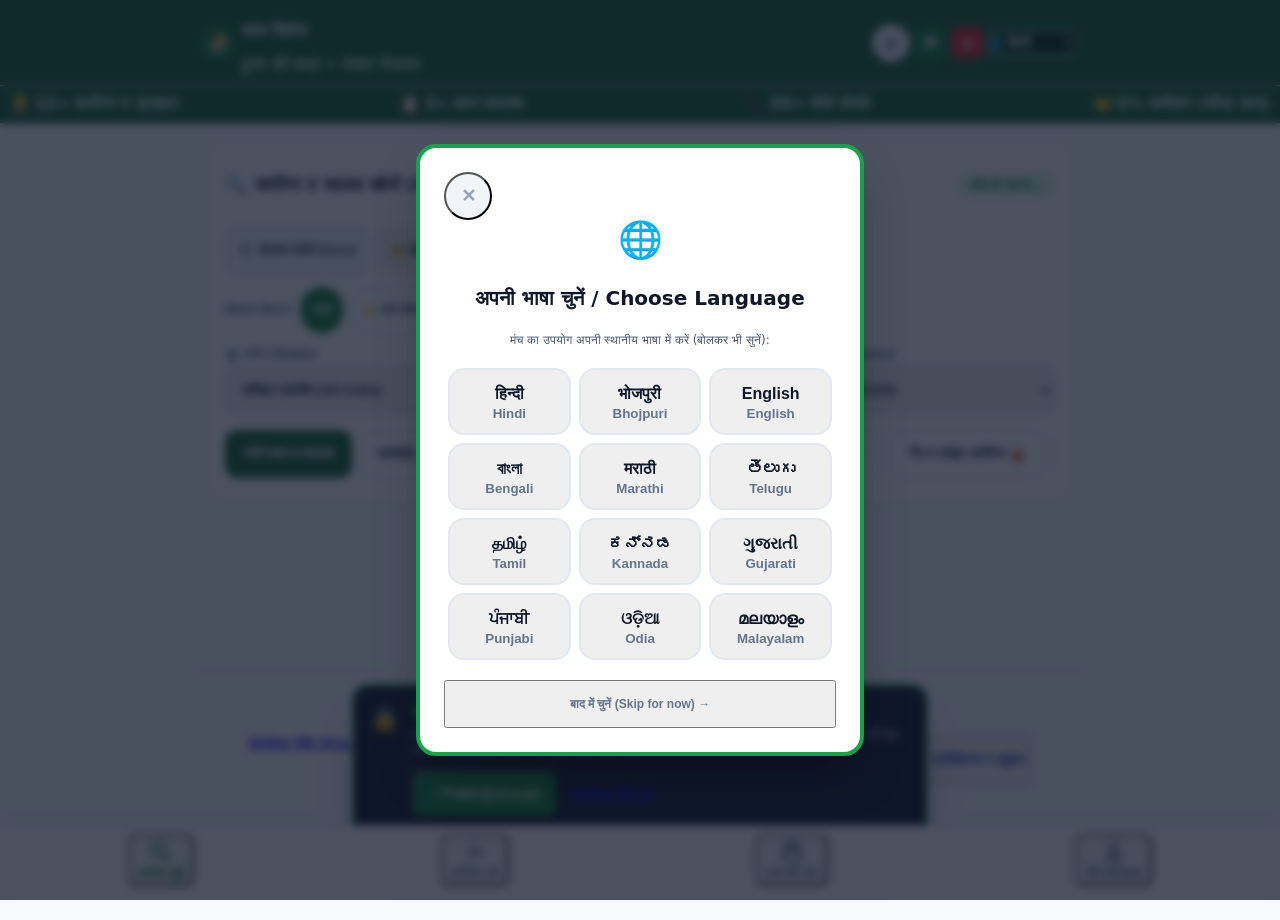
==== templates/index.html @ 16430993 "feat: initial commit of Kaam Milega — Bharat Blue-Collar LinkedIn platform" ====
<!DOCTYPE html><html lang="hi"><head><meta charset="UTF-8"><meta name="viewport" content="width=device-width, initial-scale=1.0"><title>काम मिलेगा — ग्रामीण कुशल कारीगर व मजदूर मंच</title><meta name="description" content="काम मिलेगा — ग्रामीण भारत के कुशल कारीगरों, मिस्त्री व ड्राइवरों के लिए 0% कमीशन सीधा रोजगार मंच।"><meta name="robots" content="noindex, nofollow, noarchive, nosnippet"><meta name="googlebot" content="noindex, nofollow, noarchive, nosnippet"><meta name="theme-color" content="#15803d"><link rel="manifest" href="/static/manifest.json"><link rel="icon" type="image/svg+xml" href="/static/images/icons/logo.svg"><script src="https://cdn.tailwindcss.com"></script><link rel="stylesheet" href="/static/css/app.css?v=8"></head><body class="bg-slate-50 text-slate-900 pb-24"><header class="sticky top-0 bg-green-800 text-white shadow-md z-50 border-b border-green-900"><div class="max-w-4xl mx-auto px-2.5 py-2 sm:px-4 sm:py-3 flex items-center justify-between gap-1.5 sm:gap-3"><div class="flex items-center gap-2 sm:gap-3 min-w-0"><img src="/static/images/icons/logo.svg" alt="काम मिलेगा" class="w-8 h-8 sm:w-10 sm:h-10 rounded-xl shadow shrink-0"><div class="min-w-0"><h1 id="app-title" class="text-base sm:text-xl font-black tracking-tight leading-none whitespace-nowrap">काम मिलेगा</h1><span id="app-tagline" class="text-[10px] sm:text-xs text-green-200 font-semibold block leading-tight truncate max-w-[105px] xs:max-w-[150px] sm:max-w-none mt-0.5">हुनर की कद्र • पक्का रोजगार</span></div></div><div class="flex items-center gap-1 sm:gap-2 shrink-0"><button id="main-speak-btn" type="button" aria-label="मंच के बारे में सुनें" class="speak-btn !w-8 !h-8 sm:!w-9 sm:!h-9 !bg-green-700 !border-green-600 text-white text-xs sm:text-sm shrink-0" onclick="speakPrompt('काम मिलेगा मंच में आपका स्वागत है। यहां आप कुशल कारीगर ढूंढ सकते हैं या अपनी कारीगर प्रोफाइल बनाकर काम पा सकते हैं।', this)" title="मंच के बारे में सुनें">🔊</button><button type="button" onclick="openFeedbackModal()" class="h-8 sm:h-9 px-2 sm:px-2.5 bg-green-700 hover:bg-green-600 text-white text-xs font-bold rounded-lg sm:rounded-xl flex items-center gap-1 shadow-sm shrink-0 border border-green-600" title="सुझाव" aria-label="सुझाव">💬 <span id="btn-header-feedback" class="hidden sm:inline">सुझाव</span></button><button id="btn-emergency-header" type="button" onclick="toggleEmergencyDrawer()" class="h-8 sm:h-9 px-2 sm:px-3 bg-red-600 hover:bg-red-700 text-white text-xs font-black rounded-lg sm:rounded-xl flex items-center gap-1 shadow-sm shrink-0 border border-red-500" title="हेल्पलाइन" aria-label="हेल्पलाइन">🚨 <span id="btn-emergency-text" class="hidden sm:inline">हेल्पलाइन</span></button><div class="flex items-center bg-green-950 rounded-lg sm:rounded-xl px-1.5 py-1 sm:px-2.5 sm:py-1 border border-green-400 shadow-sm shrink-0" title="भाषा चुनें"><span onclick="showStartupModal(true)" class="text-xs sm:text-sm mr-1 cursor-pointer hover:scale-110 select-none leading-none inline-flex items-center" title="सभी भाषाएं">🌐</span><select id="lang-select" aria-label="भाषा चुनें" onchange="switchLanguage(this.value)" class="bg-green-950 text-white text-[11px] sm:text-xs font-black focus:outline-none cursor-pointer max-w-[58px] sm:max-w-none"><option value="hi" selected>हिन्दी</option><option value="bho">भोजपुरी</option><option value="en">English</option><option value="bn">বাংলা</option><option value="mr">मराठी</option><option value="te">తెలుగు</option><option value="ta">தமிழ்</option><option value="kn">ಕನ್ನಡ</option><option value="gu">ગુજરાતી</option><option value="pa">ਪੰਜਾਬੀ</option><option value="or">ଓଡ଼ିଆ</option><option value="ml">മലയാളം</option></select></div></div></div><div class="bg-green-900/90 px-2.5 sm:px-4 py-1.5 text-[11px] sm:text-xs text-green-100 border-t border-green-700/50 font-bold overflow-x-auto no-scrollbar flex items-center justify-between sm:justify-around gap-2 sm:gap-4 whitespace-nowrap"><span class="shrink-0 flex items-center gap-1">👷 <strong id="stat-workers" class="text-white">12+</strong> <span id="stat-lbl-workers">कारीगर</span></span><span class="text-green-700/80 hidden xs:inline select-none">•</span><span class="shrink-0 flex items-center gap-1">📋 <strong id="stat-jobs" class="text-white">3+</strong> <span id="stat-lbl-jobs">काम उपलब्ध</span></span><span class="text-green-700/80 hidden xs:inline select-none">•</span><span class="shrink-0 flex items-center gap-1">📞 <strong id="stat-contacts" class="text-white">50+</strong> <span id="stat-lbl-contacts">संपर्क</span></span><span class="text-green-700/80 hidden xs:inline select-none">•</span><span class="shrink-0 flex items-center gap-1">🤝 <span id="stat-lbl-legal">0% कमीशन (सीधा काम)</span></span></div></header><main class="max-w-4xl mx-auto px-4 py-4"><section id="tab-search" class="app-tab-panel"><div class="bg-white p-4 rounded-2xl shadow-sm border border-slate-200 mb-4"><div class="flex items-center justify-between mb-3"><h2 id="heading-find-workers" class="text-lg font-black text-slate-900 flex items-center gap-2"><span>🔍</span> कारीगर खोजें (Find Workers)
</h2><span id="worker-count-badge" class="text-xs bg-green-100 text-green-800 font-extrabold px-3 py-1 rounded-full">
लोड हो रहा है...
</span></div><div class="flex flex-wrap items-center gap-2 mb-3"><button id="voice-search-btn" type="button" onclick="startVoiceSearch()" class="flex items-center gap-1.5 px-3 py-2 bg-slate-100 hover:bg-slate-200 text-slate-800 rounded-xl font-bold text-xs border border-slate-300 transition-all touch-btn shadow-sm" title="बोलकर खोजें"><span>🎙️</span><span id="btn-voice-search-text">बोलकर खोजें (Voice)</span></button><button type="button" onclick="openEarnabilityModal()" class="flex items-center gap-1 px-3 py-2 bg-emerald-50 hover:bg-emerald-100 text-emerald-800 rounded-xl font-extrabold text-xs border border-emerald-300 transition-all touch-btn shadow-sm" title="मासिक कमाई की गणना करें"><span>💰</span><span id="btn-earn-calc-text">कमाई कैलकुलेटर</span></button><button type="button" onclick="openFeedbackModal()" class="flex items-center gap-1 px-3 py-2 bg-blue-50 hover:bg-blue-100 text-blue-800 rounded-xl font-bold text-xs border border-blue-300 transition-all touch-btn shadow-sm" title="सुझाव या बग रिपोर्ट भेजें"><span>💬</span><span id="btn-feedback-toolbar-text">सुझाव दें</span></button></div><div id="voice-status-text" class="hidden text-xs text-amber-800 font-bold bg-amber-50 p-2.5 rounded-xl border border-amber-300 mb-3 animate-pulse"></div><div class="flex items-center gap-1.5 overflow-x-auto pb-2 mb-3 no-scrollbar"><span id="lbl-trust-filter" class="text-xs font-bold text-slate-500 whitespace-nowrap shrink-0 flex-shrink-0">विश्वास फ़िल्टर:</span><button type="button" class="trust-filter-chip shrink-0 flex-shrink-0 whitespace-nowrap px-3 py-1.5 rounded-full text-xs font-black bg-green-700 text-white shadow-sm border border-green-700 cursor-pointer transition-all flex items-center gap-1 touch-btn" data-trust="all" onclick="setTrustFilter('all')"><span id="trust-chip-all">सभी</span></button><button type="button" class="trust-filter-chip shrink-0 flex-shrink-0 whitespace-nowrap px-3 py-1.5 rounded-full text-xs font-bold bg-white text-slate-700 hover:bg-slate-100 border border-slate-300 cursor-pointer transition-all flex items-center gap-1 touch-btn" data-trust="top_rated" onclick="setTrustFilter('top_rated')"><span id="trust-chip-top_rated">⭐ टॉप रेटेड</span></button><button type="button" class="trust-filter-chip shrink-0 flex-shrink-0 whitespace-nowrap px-3 py-1.5 rounded-full text-xs font-bold bg-white text-slate-700 hover:bg-slate-100 border border-slate-300 cursor-pointer transition-all flex items-center gap-1 touch-btn" data-trust="verified" onclick="setTrustFilter('verified')"><span id="trust-chip-verified">✅ सत्यापित</span></button><button type="button" class="trust-filter-chip shrink-0 flex-shrink-0 whitespace-nowrap px-3 py-1.5 rounded-full text-xs font-bold bg-white text-slate-700 hover:bg-slate-100 border border-slate-300 cursor-pointer transition-all flex items-center gap-1 touch-btn" data-trust="team_leader" onclick="setTrustFilter('team_leader')"><span id="trust-chip-team_leader">👥 टोली ठेकेदार (टीम लीडर)</span></button><button type="button" class="trust-filter-chip shrink-0 flex-shrink-0 whitespace-nowrap px-3 py-1.5 rounded-full text-xs font-bold bg-white text-slate-700 hover:bg-slate-100 border border-slate-300 cursor-pointer transition-all flex items-center gap-1 touch-btn" data-trust="available" onclick="setTrustFilter('available')"><span id="trust-chip-available">🟢 तुरंत उपलब्ध</span></button></div><div class="grid grid-cols-1 sm:grid-cols-3 gap-2 mb-3"><div><label id="lbl-filter-state" for="filter-state" class="block text-xs font-bold text-slate-600 mb-1">🏛️ राज्य (State)</label><select id="filter-state" aria-label="राज्य (State)" onchange="setStateFilter(this.value)" class="w-full p-2.5 border-2 border-slate-300 rounded-xl text-sm font-bold text-slate-800 focus:border-green-600 touch-btn"><option value="all">अखिल भारतीय (All India)</option></select></div><div><label id="lbl-filter-district" for="filter-district" class="block text-xs font-bold text-slate-600 mb-1">📍 जिला (District)</label><select id="filter-district" aria-label="जिला (District)" onchange="setDistrictFilter(this.value)" class="w-full p-2.5 border-2 border-slate-300 rounded-xl text-sm font-bold text-slate-800 focus:border-green-600 touch-btn"><option value="all">सभी जिले (All)</option></select></div><div><label id="lbl-filter-status" for="filter-status" class="block text-xs font-bold text-slate-600 mb-1">⚡ उपलब्धता (Status)</label><select id="filter-status" aria-label="उपलब्धता स्थिति (Status)" onchange="setStatusFilter(this.value)" class="w-full p-2.5 border-2 border-slate-300 rounded-xl text-sm font-bold text-slate-800 focus:border-green-600 touch-btn"><option value="all">सभी स्थितियां</option><option value="available">🟢 उपलब्ध (Available)</option><option value="busy">🔴 व्यस्त (Busy)</option><option value="seasonal_dormancy">🌾 खेती/छुट्टी पर</option></select></div></div><div class="relative"><div id="trade-pills-container" class="overflow-x-auto pb-2 pt-1 flex gap-2 no-scrollbar items-center"></div></div></div><div id="workers-grid" class="grid grid-cols-1 md:grid-cols-2 gap-4"></div></section><section id="tab-wizard" class="app-tab-panel hidden"><div id="wizard-container"></div></section><section id="tab-jobs" class="app-tab-panel hidden"><div class="bg-white p-6 rounded-2xl shadow-sm border border-slate-200 mb-6"><div class="flex items-center justify-between mb-4"><h2 class="text-xl font-black text-slate-900">नया काम पोस्ट करें (Post Job)</h2><button type="button" class="speak-btn" onclick="speakPrompt('अगर आपको अपने मकान या खेत के लिए कारीगर या मजदूर चाहिए, तो इस फॉर्म को भरें।', this)">🔊</button></div><div class="bg-red-50 border-l-4 border-red-600 p-3.5 rounded-r-xl mb-4"><p class="text-xs font-extrabold text-red-900 flex items-center gap-1.5"><span>⚖️</span> कानूनी चेतावनी (Legal Notice):
</p><p class="text-xs text-red-800 mt-0.5">
18 वर्ष से कम आयु के बच्चों को किसी भी काम या मजदूरी पर लगाना बाल श्रम कानून के तहत गैर-कानूनी और संज्ञेय अपराध है।
</p></div><form id="job-post-form" onsubmit="submitJobPost(event)"><div class="grid grid-cols-1 sm:grid-cols-2 gap-3 mb-3"><div><label class="block text-xs font-bold text-slate-700 mb-1">आपका नाम (Employer Name)</label><input type="text" id="job-employer-name" required placeholder="जैसे: अमित सिंह" class="w-full p-3 border-2 border-slate-300 rounded-xl font-bold touch-btn"></div><div><label class="block text-xs font-bold text-slate-700 mb-1">मोबाइल नंबर</label><input type="tel" id="job-phone" required maxlength="10" placeholder="10 अंकों का नंबर" class="w-full p-3 border-2 border-slate-300 rounded-xl font-bold touch-btn"></div></div><div class="grid grid-cols-2 sm:grid-cols-3 gap-3 mb-3"><div><label class="block text-xs font-bold text-slate-700 mb-1">कौन सा काम / चालक चाहिए?</label><select id="job-skill" class="w-full p-3 border-2 border-slate-300 rounded-xl font-bold touch-btn"><option value="mason" selected>राजमिस्त्री 🧱</option></select></div><div><label class="block text-xs font-bold text-slate-700 mb-1">कितने लोग चाहिए?</label><input type="number" id="job-workers-needed" min="1" max="30" value="2" class="w-full p-3 border-2 border-slate-300 rounded-xl font-bold touch-btn"></div><div class="col-span-2 sm:col-span-1"><label class="block text-xs font-bold text-slate-700 mb-1">कितने दिन का काम?</label><input type="number" id="job-duration" min="1" max="90" value="3" class="w-full p-3 border-2 border-slate-300 rounded-xl font-bold touch-btn"></div></div><div class="grid grid-cols-1 sm:grid-cols-4 gap-3 mb-4"><div><label class="block text-xs font-bold text-slate-700 mb-1">प्रस्तावित दिहाड़ी (₹/दिन)</label><input type="number" id="job-wage" min="350" max="3000" step="50" value="650" class="w-full p-3 border-2 border-slate-300 rounded-xl font-bold text-green-800 touch-btn"></div><div><label class="block text-xs font-bold text-slate-700 mb-1">राज्य (State)</label><select id="job-state" onchange="onJobStateChange(this.value)" class="w-full p-3 border-2 border-slate-300 rounded-xl font-bold touch-btn"><option value="उत्तर प्रदेश (Uttar Pradesh)">उत्तर प्रदेश (Uttar Pradesh)</option></select></div><div><label class="block text-xs font-bold text-slate-700 mb-1">जिला (District)</label><select id="job-district" class="w-full p-3 border-2 border-slate-300 rounded-xl font-bold touch-btn"><option value="वाराणसी (Varanasi)">वाराणसी (Varanasi)</option></select></div><div><label class="block text-xs font-bold text-slate-700 mb-1">गाँव / मोहल्ला (Village)</label><input type="text" id="job-village" required placeholder="जैसे: शिवपुर" class="w-full p-3 border-2 border-slate-300 rounded-xl font-bold touch-btn"></div></div><label class="flex items-start gap-3 p-3 bg-slate-50 border border-slate-200 rounded-xl mb-4 cursor-pointer touch-btn"><input type="checkbox" id="job-child-labour-disclaimer" required class="w-5 h-5 mt-0.5 rounded text-green-600"><span class="text-xs font-bold text-slate-800 leading-snug">
मैं प्रमाणित करता/करती हूँ कि मैं केवल 18 वर्ष या उससे अधिक आयु के वयस्क कारीगरों को ही काम पर रखूँगा/रखूँगी और किसी भी नाबालिग से काम नहीं कराऊँगा/कराऊँगी।
</span></label><button type="submit" class="w-full py-4 bg-green-700 hover:bg-green-800 text-white rounded-xl font-extrabold text-base shadow-lg touch-btn">
✓ काम पोस्ट करें (Submit Requirement)
</button></form></div><h3 class="text-lg font-black text-slate-900 mb-3 flex items-center gap-2"><span>📢</span> हाल में पोस्ट किए गए काम (Open Job Posts)
</h3><div id="jobs-list-container"></div></section><section id="tab-profile" class="app-tab-panel hidden"><div id="tab-profile-content"></div></section></main><nav class="bottom-nav"><button type="button" onclick="switchTab('search')" data-tab="search" class="bottom-nav-item active touch-btn"><svg fill="none" stroke="currentColor" viewBox="0 0 24 24"><path stroke-linecap="round" stroke-linejoin="round" stroke-width="2.5" d="M21 21l-6-6m2-5a7 7 0 11-14 0 7 7 0 0114 0z"/></svg><span>कारीगर</span></button><button type="button" onclick="switchTab('wizard')" data-tab="wizard" class="bottom-nav-item touch-btn"><svg fill="none" stroke="currentColor" viewBox="0 0 24 24"><path stroke-linecap="round" stroke-linejoin="round" stroke-width="2.5" d="M12 4v16m8-8H4"/></svg><span>कारीगर बनें</span></button><button type="button" onclick="switchTab('jobs')" data-tab="jobs" class="bottom-nav-item touch-btn"><svg fill="none" stroke="currentColor" viewBox="0 0 24 24"><path stroke-linecap="round" stroke-linejoin="round" stroke-width="2.5" d="M19 11H5m14 0a2 2 0 012 2v6a2 2 0 01-2 2H5a2 2 0 01-2-2v-6a2 2 0 012-2m14 0V9a2 2 0 00-2-2M5 11V9a2 2 0 012-2m0 0V5a2 2 0 012-2h6a2 2 0 012 2v2M7 7h10"/></svg><span>काम की मांग</span></button><button type="button" onclick="switchTab('profile')" data-tab="profile" class="bottom-nav-item touch-btn"><svg fill="none" stroke="currentColor" viewBox="0 0 24 24"><path stroke-linecap="round" stroke-linejoin="round" stroke-width="2.5" d="M16 7a4 4 0 11-8 0 4 4 0 018 0zM12 14a7 7 0 00-7 7h14a7 7 0 00-7-7z"/></svg><span>मेरी प्रोफाइल</span></button></nav><div id="dpdp-consent-banner" class="hidden fixed bottom-16 left-4 right-4 max-w-xl mx-auto bg-slate-900 text-white p-4 rounded-2xl shadow-2xl z-50 border-2 border-green-500"><div class="flex items-start gap-3"><span class="text-2xl">🔒</span><div class="flex-1"><strong class="text-sm block font-bold text-green-400">डिजिटल व्यक्तिगत डेटा संरक्षण (DPDP 2023)</strong><p class="text-xs text-slate-300 mt-1 leading-relaxed">
यह मंच आपकी जानकारी को सुरक्षित रखता है। कोई भी बाहरी रोबोट या अनजान व्यक्ति आपका फोन नंबर नहीं चुरा सकता। हम आपका आधार नंबर कभी स्टोर नहीं करते।
</p><div class="flex items-center gap-3 mt-3"><button type="button" onclick="acceptDPDPConsent()" class="px-4 py-2 bg-green-700 hover:bg-green-800 text-white text-xs font-bold rounded-lg touch-btn">
✓ मैं सहमत हूँ (Accept)
</button><a href="/privacy" target="_blank" class="text-xs text-green-300 underline font-semibold">
गोपनीयता नीति पढ़ें
</a></div></div></div></div><div id="emergency-modal" class="modal-overlay hidden" onclick="toggleEmergencyDrawer()"><div class="bg-white rounded-2xl max-w-md w-full p-6 shadow-2xl border-2 border-red-500" onclick="event.stopPropagation()"><div class="flex items-center justify-between mb-4"><h3 class="text-xl font-black text-red-700 flex items-center gap-2"><span>🚨</span> सरकारी हेल्पलाइन व आपातकालीन सहायता
</h3><button type="button" aria-label="बंद करें" onclick="toggleEmergencyDrawer()" class="text-slate-400 text-xl font-bold">✕</button></div><p class="text-xs text-slate-600 mb-4">किसी भी समस्या, बाल श्रम या असुरक्षित परिस्थिति में सीधे डायल करें:</p><div class="space-y-3"><a href="tel:112" class="flex items-center justify-between p-3.5 bg-red-50 border border-red-300 rounded-xl touch-btn"><div><strong class="text-base text-red-900 block">📞 112</strong><span class="text-xs text-red-700">राष्ट्रीय आपातकालीन सेवा (पुलिस/सुरक्षा)</span></div><span class="text-sm font-extrabold text-red-800">कॉल करें →</span></a><a href="tel:1098" class="flex items-center justify-between p-3.5 bg-amber-50 border border-amber-300 rounded-xl touch-btn"><div><strong class="text-base text-amber-900 block">👶 1098 (चाइल्डलाइन)</strong><span class="text-xs text-amber-800">बाल श्रम रिपोर्ट करने हेतु 24x7 हेल्पलाइन</span></div><span class="text-sm font-extrabold text-amber-800">कॉल करें →</span></a><a href="tel:181" class="flex items-center justify-between p-3.5 bg-pink-50 border border-pink-300 rounded-xl touch-btn"><div><strong class="text-base text-pink-900 block">👩 181</strong><span class="text-xs text-pink-800">महिला सुरक्षा व सहायता हेल्पलाइन</span></div><span class="text-sm font-extrabold text-pink-800">कॉल करें →</span></a><a href="tel:14434" class="flex items-center justify-between p-3.5 bg-green-50 border border-green-300 rounded-xl touch-btn"><div><strong class="text-base text-green-900 block">💼 14434 (श्रम सुविधा)</strong><span class="text-xs text-green-800">श्रम एवं रोजगार मंत्रालय सहायता केंद्र</span></div><span class="text-sm font-extrabold text-green-800">कॉल करें →</span></a></div></div></div><div id="work-slip-modal" class="modal-overlay hidden" onclick="closeWorkSlip()"><div class="bg-white rounded-2xl max-w-md w-full p-6 shadow-2xl border-2 border-green-600" onclick="event.stopPropagation()"><div class="flex items-center justify-between mb-3"><h3 class="text-lg font-black text-slate-900 flex items-center gap-1.5"><span>📋</span> काम की पर्ची (Work Agreement Slip)
</h3><button type="button" aria-label="बंद करें" onclick="closeWorkSlip()" class="text-slate-400 text-xl font-bold">✕</button></div><p class="text-xs text-slate-500 mb-4">मजदूरी विवाद से बचने के लिए काम शुरू होने से पहले व्हाट्सएप पर पर्ची भेजें:</p><div class="space-y-3 mb-4"><div><label class="block text-xs font-bold text-slate-700 mb-1">कारीगर</label><div id="slip-worker-name" class="p-3 bg-slate-100 rounded-xl font-extrabold text-slate-800 text-sm"></div></div><div><label class="block text-xs font-bold text-slate-700 mb-1">आपका नाम (Employer Name)</label><input type="text" id="slip-employer-name" placeholder="अपना नाम लिखें" class="w-full p-3 border-2 border-slate-300 rounded-xl font-bold text-sm touch-btn"></div><div class="grid grid-cols-2 gap-2"><div><label class="block text-xs font-bold text-slate-700 mb-1">तय दिहाड़ी (₹/दिन)</label><input type="number" id="slip-daily-wage" class="w-full p-3 border-2 border-slate-300 rounded-xl font-bold text-sm touch-btn"></div><div><label class="block text-xs font-bold text-slate-700 mb-1">अनुमानित दिन</label><input type="number" id="slip-days" value="3" min="1" class="w-full p-3 border-2 border-slate-300 rounded-xl font-bold text-sm touch-btn"></div></div><div class="grid grid-cols-2 gap-2"><div><label class="block text-xs font-bold text-slate-700 mb-1">अग्रिम राशि (Advance ₹)</label><input type="number" id="slip-advance" value="0" min="0" class="w-full p-3 border-2 border-slate-300 rounded-xl font-bold text-sm touch-btn"></div><div><label class="block text-xs font-bold text-slate-700 mb-1">स्थान (Location)</label><input type="text" id="slip-location" class="w-full p-3 border-2 border-slate-300 rounded-xl font-bold text-sm touch-btn"></div></div></div><button type="button" onclick="generateWhatsAppSlip()" class="w-full py-4 bg-emerald-600 hover:bg-emerald-700 text-white rounded-xl font-extrabold text-sm flex items-center justify-center gap-2 shadow-lg touch-btn"><span>💬</span> WhatsApp पर पर्ची भेजें (Send Agreement)
</button></div></div><div id="report-modal" class="modal-overlay hidden" onclick="closeReportModal()"><div class="bg-white rounded-2xl max-w-md w-full p-6 shadow-2xl border-2 border-slate-300" onclick="event.stopPropagation()"><div class="flex items-center justify-between mb-3"><h3 class="text-lg font-black text-red-700 flex items-center gap-1.5"><span>⚠️</span> शिकायत दर्ज करें (File Grievance)
</h3><button type="button" aria-label="बंद करें" onclick="closeReportModal()" class="text-slate-400 text-xl font-bold">✕</button></div><p class="text-xs text-slate-600 mb-4">
प्रोफ़ाइल: <strong id="report-target-title" class="text-slate-900"></strong></p><div class="mb-4"><label class="block text-xs font-bold text-slate-700 mb-1">शिकायत का कारण</label><select id="report-reason" class="w-full p-3 border-2 border-slate-300 rounded-xl font-bold text-sm touch-btn"><option value="child_labour">🚫 कम उम्र / बाल श्रम का संदेह (Under 18 Suspected)</option><option value="fake_profile">नकली प्रोफ़ाइल / गलत पहचान (Fake Profile)</option><option value="wage_dispute">मजदूरी भुगतान विवाद (Wage Dispute)</option><option value="abusive_behavior">अनुचित व्यवहार (Abusive Behavior)</option></select></div><div class="mb-4"><label class="block text-xs font-bold text-slate-700 mb-1">विवरण (वैकल्पिक)</label><textarea id="report-details" rows="3" placeholder="संक्षिप्त विवरण दें..." class="w-full p-3 border-2 border-slate-300 rounded-xl text-sm font-medium touch-btn"></textarea></div><button type="button" onclick="submitReport()" class="w-full py-3.5 bg-red-600 hover:bg-red-700 text-white rounded-xl font-extrabold text-sm touch-btn">
शिकायत भेजें (Submit)
</button></div></div><div id="edit-profile-modal" class="modal-overlay hidden" onclick="closeEditProfileModal()"><div class="modal-dialog bg-white rounded-2xl max-w-lg w-full p-6 shadow-2xl border border-slate-200 max-h-[90vh] overflow-y-auto" onclick="event.stopPropagation()"><div class="flex items-center justify-between mb-4 border-b border-slate-100 pb-3"><h3 class="text-xl font-black text-slate-900 flex items-center gap-2"><span>✏️</span> प्रोफाइल संपादित करें (Edit Profile)
</h3><button type="button" aria-label="बंद करें" onclick="closeEditProfileModal()" class="text-slate-400 hover:text-slate-600 text-xl font-bold bg-slate-100 rounded-full w-8 h-8 flex items-center justify-center" title="बंद करें">✕</button></div><form id="edit-profile-form" onsubmit="submitProfileEdit(event)"><div class="mb-4 text-center"><div class="flex flex-col items-center gap-2"><img id="edit-photo-preview" src="/static/images/icons/mason.svg" class="w-20 h-20 rounded-full object-cover border-2 border-green-600 bg-slate-50"><button type="button" onclick="triggerSensitivePhotoUpload('edit-photo-input')" class="py-1.5 px-3 bg-green-50 hover:bg-green-100 text-green-800 font-bold rounded-lg text-xs border border-green-300 cursor-pointer inline-block touch-btn">
📷 नई फोटो चुनें
</button><input type="file" id="edit-photo-input" accept="image/*" class="hidden" onchange="handleEditPhotoSelect(this)"><input type="file" id="portfolio-photo-input" accept="image/*" class="hidden" onchange="handlePortfolioPhotoSelect(this)"><span id="edit-photo-size-badge" class="text-xs font-bold text-slate-600 block">⚠️ सख्त नियम: केवल 50KB या उससे कम साइज मान्य है</span></div></div><div class="grid grid-cols-2 gap-3 mb-3"><div><label class="block text-xs font-bold text-slate-700 mb-1">पूरा नाम *</label><input type="text" id="edit-worker-name" required class="w-full p-2.5 rounded-xl border border-slate-300 font-bold text-slate-800 text-xs box-border"></div><div><label class="block text-xs font-bold text-slate-700 mb-1">मोबाइल नंबर *</label><input type="tel" id="edit-worker-phone" maxlength="10" class="w-full p-2.5 rounded-xl border border-slate-300 font-bold text-slate-800 text-xs box-border" placeholder="10 अंक"></div></div><div class="grid grid-cols-2 gap-3 mb-3"><div><label class="block text-xs font-bold text-slate-700 mb-1">जन्म वर्ष (18+ अनिवार्य) *</label><select id="edit-worker-birth-year" class="w-full p-2.5 rounded-xl border border-slate-300 font-bold text-slate-800 text-xs"></select></div><div><label class="block text-xs font-bold text-slate-700 mb-1">कुल अनुभव (वर्ष) *</label><div class="flex items-center gap-1.5"><button type="button" onclick="adjustEditExp(-1)" class="w-9 h-9 rounded-lg bg-slate-100 border border-slate-300 font-black cursor-pointer">-</button><input type="number" id="edit-worker-exp" min="0" max="50" class="flex-1 p-2 text-center rounded-lg border border-slate-300 font-black text-xs"><button type="button" onclick="adjustEditExp(1)" class="w-9 h-9 rounded-lg bg-slate-100 border border-slate-300 font-black cursor-pointer">+</button></div></div></div><div class="mb-3"><label class="block text-xs font-bold text-slate-700 mb-1">दैनिक मजदूरी (₹ प्रति दिन) *</label><div class="flex items-center gap-1.5"><button type="button" onclick="adjustEditRate(-50)" class="w-11 h-10 rounded-lg bg-slate-100 border border-slate-300 font-black cursor-pointer">-50</button><input type="number" id="edit-worker-rate" min="350" max="3000" step="50" class="flex-1 p-2 text-center rounded-lg border border-slate-300 text-lg font-black text-green-700"><button type="button" onclick="adjustEditRate(50)" class="w-11 h-10 rounded-lg bg-slate-100 border border-slate-300 font-black cursor-pointer">+50</button></div></div><div class="mb-3"><label class="block text-xs font-bold text-slate-700 mb-1">हुनर / काम चुनें (1 से 6) *</label><div id="edit-skills-grid" class="flex flex-wrap gap-1.5 max-h-36 overflow-y-auto p-1.5 border border-slate-200 rounded-xl bg-slate-50"></div></div><div class="bg-slate-50 p-3 rounded-xl border border-slate-200 mb-3"><h4 class="text-xs font-extrabold text-slate-800 mb-2">📍 कार्यक्षेत्र व पता</h4><div class="grid grid-cols-2 gap-2 mb-2"><div><label class="text-[11px] text-slate-500 font-semibold block mb-0.5">राज्य (State)</label><select id="edit-worker-state" onchange="handleEditStateChange(this.value)" class="w-full p-2 rounded-lg border border-slate-300 font-bold text-xs"></select></div><div><label class="text-[11px] text-slate-500 font-semibold block mb-0.5">जिला (District)</label><select id="edit-worker-district" class="w-full p-2 rounded-lg border border-slate-300 font-bold text-xs"></select></div></div><div class="grid grid-cols-2 gap-2"><div><label class="text-[11px] text-slate-500 font-semibold block mb-0.5">तहसील / ब्लॉक</label><input type="text" id="edit-worker-tehsil" class="w-full p-2 rounded-lg border border-slate-300 font-bold text-xs"></div><div><label class="text-[11px] text-slate-500 font-semibold block mb-0.5">गाँव / कस्बा / वार्ड *</label><input type="text" id="edit-worker-village" required class="w-full p-2 rounded-lg border border-slate-300 font-bold text-xs"></div></div></div><div class="bg-slate-50 p-3 rounded-xl border border-slate-200 mb-3"><label class="text-xs font-bold text-slate-900 flex items-center gap-2 cursor-pointer"><input type="checkbox" id="edit-worker-leader" onchange="toggleEditTeamSize(this.checked)" class="w-4 h-4 accent-green-600"><span>👥 क्या आपके पास साथी / टीम है? (Team Leader)</span></label><div id="edit-team-size-container" class="hidden mt-2"><label class="text-[11px] text-slate-500 font-semibold block mb-0.5">टीम में कुल कारीगर / मजदूर:</label><input type="number" id="edit-worker-teamsize" min="1" max="20" value="1" class="w-full p-2 rounded-lg border border-slate-300 font-bold text-xs"></div></div><div class="mb-4"><label class="block text-xs font-bold text-slate-700 mb-1">संक्षिप्त परिचय (Bio)</label><textarea id="edit-worker-bio" rows="2" class="w-full p-2 rounded-lg border border-slate-300 text-xs" placeholder="अपने काम और अनुभव के बारे में बताएं..."></textarea></div><div class="flex gap-3"><button type="button" onclick="closeEditProfileModal()" class="flex-1 py-3 bg-slate-200 hover:bg-slate-300 text-slate-800 font-bold rounded-xl border-none cursor-pointer text-xs touch-btn">
रद्द करें (Cancel)
</button><button type="submit" id="btn-save-edit-profile" class="flex-1 py-3 bg-green-600 hover:bg-green-700 text-white font-extrabold rounded-xl border-none cursor-pointer text-xs touch-btn">
✓ बदलाव सुरक्षित करें (Save)
</button></div></form></div></div><div id="delete-profile-modal" class="modal-overlay hidden" onclick="closeDeleteAccountModal()"><div class="modal-dialog bg-white rounded-2xl max-w-md w-full p-6 shadow-2xl border-2 border-red-600" onclick="event.stopPropagation()"><div class="flex items-center justify-between mb-3"><h3 class="text-lg font-black text-red-800"><span>🗑️</span> प्रोफाइल हमेशा के लिए हटाएं?
</h3><button type="button" aria-label="बंद करें" onclick="closeDeleteAccountModal()" class="text-slate-400 hover:text-slate-600 text-xl font-bold" title="बंद करें">✕</button></div><div class="bg-red-50 border-l-4 border-red-500 p-3 rounded-r-lg mb-4"><p class="text-xs text-red-900 leading-relaxed font-semibold">
⚠️ डिजिटल व्यक्तिगत डेटा संरक्षण अधिनियम (DPDP Act 2023) — मिटाने का अधिकार (Right to Erasure)
</p></div><p class="text-xs text-slate-600 mb-5 leading-relaxed">
आपका नाम, फोन नंबर, हुनर और सभी रिकॉर्ड डेटाबेस से हमेशा के लिए मिटा दिए जाएंगे और आपकी प्रोफाइल सार्वजनिक खोज से तुरंत हटा दी जाएगी।
</p><div class="flex gap-3"><button type="button" onclick="closeDeleteAccountModal()" class="flex-1 py-3.5 bg-slate-200 hover:bg-slate-300 text-slate-800 font-bold rounded-xl touch-btn">
रद्द करें (Cancel)
</button><button type="button" onclick="confirmDeleteProfile()" class="flex-1 py-3.5 bg-red-600 hover:bg-red-700 text-white font-extrabold rounded-xl shadow-md touch-btn">
हाँ, हटाएं (Yes, Delete)
</button></div></div></div><div id="startup-onboarding-modal" class="modal-overlay hidden"><div class="bg-white rounded-3xl max-w-md w-full p-6 shadow-2xl border-4 border-green-600 relative overflow-hidden" onclick="event.stopPropagation()"><button type="button" aria-label="बंद करें" onclick="dismissStartupModal()" class="absolute top-4 right-4 text-slate-400 hover:text-slate-700 text-lg font-bold w-8 h-8 rounded-full bg-slate-100 flex items-center justify-center touch-btn z-10" title="बंद करें (Close)">✕</button><div id="startup-step-lang"><div class="text-center mb-4"><span class="text-4xl mb-1 inline-block">🌐</span><h3 id="startup-lang-title" class="text-xl font-black text-slate-900">अपनी भाषा चुनें / Choose Language</h3><p id="startup-lang-sub" class="text-xs text-slate-600 mt-1">मंच का उपयोग अपनी स्थानीय भाषा में करें (बोलकर भी सुनें):</p></div><div id="startup-lang-grid" class="grid grid-cols-3 gap-2 mb-4 max-h-72 overflow-y-auto p-1"></div><button type="button" onclick="dismissStartupModal()" class="w-full py-2.5 text-slate-500 hover:text-slate-700 text-xs font-bold text-center touch-btn">
बाद में चुनें (Skip for now) →
</button></div><div id="startup-step-role" class="hidden"><div class="text-center mb-4"><span class="text-4xl mb-1 inline-block">🤝</span><h3 id="startup-role-title" class="text-xl font-black text-slate-900">आप 'काम मिलेगा' पर क्या करना चाहते हैं?</h3><p id="startup-role-sub" class="text-xs text-slate-600 mt-1">कृपया अपनी जरूरत के अनुसार विकल्प चुनें:</p></div><div class="space-y-3 mb-4"><button type="button" onclick="selectStartupRole('worker')" class="w-full text-left p-4 rounded-2xl border-2 border-green-600 bg-green-50 hover:bg-green-100 transition shadow-sm touch-btn block"><div class="flex items-start gap-3"><span class="text-3xl">👷</span><div class="flex-1"><span id="startup-role-worker-badge" class="inline-block px-2 py-0.5 bg-green-700 text-white text-[10px] font-black rounded-full mb-1">काम पाने के लिए</span><strong id="startup-role-worker-title" class="block text-base font-black text-green-950">मुझे काम चाहिए / कारीगर या ड्राइवर बनें</strong><p id="startup-role-worker-desc" class="text-xs text-green-900 font-medium mt-1">अपनी प्रोफाइल बनाएं, काम की दर तय करें और काम पाएं।</p></div><span class="text-xl text-green-700 font-extrabold self-center">➔</span></div></button><button type="button" onclick="selectStartupRole('customer')" class="w-full text-left p-4 rounded-2xl border-2 border-slate-300 bg-white hover:bg-slate-50 hover:border-slate-400 transition shadow-sm touch-btn block"><div class="flex items-start gap-3"><span class="text-3xl">🔍</span><div class="flex-1"><span id="startup-role-customer-badge" class="inline-block px-2 py-0.5 bg-slate-700 text-white text-[10px] font-black rounded-full mb-1">कारीगर रखने के लिए</span><strong id="startup-role-customer-title" class="block text-base font-black text-slate-900">मुझे काम करवाना है / कारीगर या ड्राइवर खोजें</strong><p id="startup-role-customer-desc" class="text-xs text-slate-600 font-medium mt-1">मिस्त्री, प्लंबर, ड्राइवर या मजदूर तुरंत खोजें और सीधे बात करें।</p></div><span class="text-xl text-slate-400 font-extrabold self-center">➔</span></div></button></div><div class="flex items-center justify-between pt-2 border-t border-slate-100"><button type="button" onclick="backToStartupLang()" class="text-xs text-slate-600 hover:text-green-800 font-bold flex items-center gap-1 touch-btn">
← भाषा बदलें
</button><button type="button" onclick="dismissStartupModal()" class="text-xs text-slate-400 hover:text-slate-600 font-bold touch-btn">
बाद में (Skip)
</button></div></div></div></div><div id="add-category-modal" class="modal-overlay hidden" onclick="closeAddCategoryModal()"><div class="bg-white rounded-3xl max-w-md w-full p-6 shadow-2xl border-2 border-green-600" onclick="event.stopPropagation()"><div class="flex items-center justify-between mb-3"><h3 id="modal-cat-title" class="text-lg font-black text-slate-900 flex items-center gap-2"><span>➕</span> नया काम / हुनर जोड़ें (Add Skill)
</h3><button type="button" aria-label="बंद करें" onclick="closeAddCategoryModal()" class="text-slate-400 hover:text-slate-700 text-xl font-bold">✕</button></div><p id="modal-cat-sub" class="text-xs text-slate-600 mb-4 leading-relaxed">
यदि आपका हुनर या काम सूची में नहीं है, तो यहाँ नया नाम जोड़ें। यह तुरंत फ़िल्टर और प्रोफाइल में जुड़ जाएगा:
</p><div class="mb-4"><label id="modal-cat-input-lbl" class="block text-xs font-bold text-slate-700 mb-1">काम या हुनर का नाम (Skill Name)</label><input type="text" id="custom-category-input" maxlength="30" placeholder="जैसे: दर्जी (Tailor), हलवाई (Cook), मैकेनिक (Mechanic)" class="w-full p-3.5 border-2 border-slate-300 rounded-xl text-sm font-bold focus:border-green-600 focus:outline-none touch-btn" onkeydown="if(event.key==='Enter') saveCustomCategory()"><span class="text-[11px] text-slate-400 mt-1 block">अधिकतम 30 अक्षर (हिंदी, अंग्रेजी या स्थानीय भाषा में लिखें)</span></div><div class="flex gap-2"><button type="button" id="modal-cat-btn-cancel" onclick="closeAddCategoryModal()" class="flex-1 py-3 bg-slate-100 hover:bg-slate-200 text-slate-700 rounded-xl font-bold text-xs touch-btn">
रद्द करें (Cancel)
</button><button type="button" id="modal-cat-btn-save" onclick="saveCustomCategory()" class="flex-1 py-3 bg-green-700 hover:bg-green-800 text-white rounded-xl font-extrabold text-xs shadow-md touch-btn">
✓ जोड़ें (Add Skill)
</button></div></div></div><div id="feedback-modal" class="modal-overlay hidden" onclick="closeFeedbackModal()"><div class="bg-white rounded-3xl max-w-lg w-full p-6 shadow-2xl border-2 border-green-600 max-h-[92vh] overflow-y-auto" onclick="event.stopPropagation()"><div class="flex items-center justify-between mb-3 border-b border-slate-100 pb-3"><h3 class="text-lg font-black text-slate-900 flex items-center gap-2"><span>💬</span> आपकी राय और सुझाव (Feedback)
</h3><button type="button" aria-label="बंद करें" onclick="closeFeedbackModal()" class="text-slate-400 hover:text-slate-700 text-xl font-bold w-8 h-8 rounded-full bg-slate-100 flex items-center justify-center">✕</button></div><p class="text-xs text-slate-600 mb-4 leading-relaxed">
काम मिलेगा को आपके लिए और बेहतर बनाने हेतु अपने विचार साझा करें। आपकी प्रतिक्रिया सीधे हमारी ईमेल टीम (<strong class="text-green-800">contact.kaammilega@gmail.com</strong>) को प्राप्त होगी।
</p><div id="feedback-status-msg"></div><form id="feedback-form" onsubmit="submitFeedback(event)" class="space-y-3"><input type="text" id="feedback-hp-website" class="hidden" tabindex="-1" autocomplete="off"><div><label class="block text-xs font-bold text-slate-700 mb-1">फीडबैक का प्रकार (Category) *</label><select id="feedback-category" class="w-full p-3 border-2 border-slate-300 rounded-xl text-xs font-bold text-slate-800 focus:border-green-600"><option value="suggestion">💡 नया सुझाव या विचार (Feature Suggestion)</option><option value="bug">🐛 कोई समस्या या बग रिपोर्ट (Bug / Error)</option><option value="skill_request">🛠️ नया हुनर या ट्रेड जोड़ने का अनुरोध (Skill Request)</option><option value="earnings">💰 कमाई और काम अनुभव (Earnings / Work Experience)</option><option value="appreciation">❤️ प्रशंसा व अनुभव (Appreciation / Review)</option><option value="other">❓ अन्य (Other)</option></select></div><div><label class="block text-xs font-bold text-slate-700 mb-1">प्लेटफ़ॉर्म रेटिंग (Rating) *</label><div id="feedback-star-picker" class="flex items-center gap-2 text-2xl py-1"><button type="button" onclick="setFeedbackRating(1)" class="hover:scale-125 transition-transform">⭐</button><button type="button" onclick="setFeedbackRating(2)" class="hover:scale-125 transition-transform">⭐</button><button type="button" onclick="setFeedbackRating(3)" class="hover:scale-125 transition-transform">⭐</button><button type="button" onclick="setFeedbackRating(4)" class="hover:scale-125 transition-transform">⭐</button><button type="button" onclick="setFeedbackRating(5)" class="hover:scale-125 transition-transform">⭐</button></div><span id="feedback-rating-label" class="text-xs font-bold text-amber-700 block mt-0.5">उत्कृष्ट एवं अत्यंत उपयोगी! 🌟</span></div><div><label class="block text-xs font-bold text-slate-700 mb-1">आपका ईमेल पता (Email Address) *</label><input type="email" id="feedback-email" required placeholder="जैसे: aapka.naam@gmail.com" class="w-full p-3 border-2 border-slate-300 rounded-xl text-xs font-bold focus:border-green-600"><span class="text-[11px] text-slate-400 mt-0.5 block">इस ईमेल पर आपको हमारी टीम से उत्तर प्राप्त होगा।</span></div><div class="grid grid-cols-2 gap-2"><div><label class="block text-xs font-bold text-slate-700 mb-1">आपका नाम (Name)</label><input type="text" id="feedback-name" placeholder="वैकल्पिक" class="w-full p-3 border-2 border-slate-300 rounded-xl text-xs font-bold focus:border-green-600"></div><div><label class="block text-xs font-bold text-slate-700 mb-1">फ़ोन नंबर (Phone)</label><input type="tel" id="feedback-phone" maxlength="10" placeholder="10 अंक (वैकल्पिक)" class="w-full p-3 border-2 border-slate-300 rounded-xl text-xs font-bold focus:border-green-600"></div></div><div><label class="block text-xs font-bold text-slate-700 mb-1">आपका संदेश / सुझाव (Message) *</label><textarea id="feedback-message" required rows="3" minlength="5" placeholder="कृपया अपना सुझाव, अनुभव या समस्या विस्तार से लिखें..." class="w-full p-3 border-2 border-slate-300 rounded-xl text-xs font-medium focus:border-green-600"></textarea></div><div class="flex gap-2 pt-2"><button type="button" onclick="closeFeedbackModal()" class="flex-1 py-3 bg-slate-100 hover:bg-slate-200 text-slate-700 rounded-xl font-bold text-xs touch-btn">
रद्द करें
</button><button type="submit" id="btn-feedback-submit" class="flex-1 py-3 bg-green-700 hover:bg-green-800 text-white rounded-xl font-extrabold text-xs shadow-md touch-btn">
✓ सुझाव प्रेषित करें (Send Feedback)
</button></div></form></div></div><div id="earnability-modal" class="modal-overlay hidden" onclick="closeEarnabilityModal()"><div class="bg-white rounded-3xl max-w-lg w-full p-6 shadow-2xl border-2 border-emerald-600 max-h-[92vh] overflow-y-auto" onclick="event.stopPropagation()"><div class="flex items-center justify-between mb-3 border-b border-slate-100 pb-3"><h3 class="text-lg font-black text-slate-900 flex items-center gap-2"><span>🧮</span> आपकी संभावित कमाई कैलकुलेटर (Earnability)
</h3><button type="button" aria-label="बंद करें" onclick="closeEarnabilityModal()" class="text-slate-400 hover:text-slate-700 text-xl font-bold w-8 h-8 rounded-full bg-slate-100 flex items-center justify-center">✕</button></div><p class="text-xs text-slate-600 mb-4 leading-relaxed">
अपने हुनर, काम के दिनों और टोली के अनुसार अपनी संभावित मासिक आय की गणना करें:
</p><div class="space-y-4"><div><div class="flex justify-between items-center mb-1"><label class="text-xs font-bold text-slate-700">रोज़ की दिहाड़ी दर (Daily Wage):</label><strong id="calc-rate-display" class="text-base font-black text-green-800">₹700</strong></div><input type="range" id="calc-rate" min="400" max="2500" step="50" value="700" oninput="calculateEarnability()" class="w-full accent-green-700"><div class="flex justify-between text-[10px] text-slate-400 font-bold"><span>₹400 (सहायक)</span><span>₹1,000 (कारीगर)</span><span>₹2,500 (हलवाई/विशेषज्ञ)</span></div></div><div><div class="flex justify-between items-center mb-1"><label class="text-xs font-bold text-slate-700">महीने में काम के दिन (Working Days):</label><strong id="calc-days-display" class="text-base font-black text-green-800">24 दिन</strong></div><input type="range" id="calc-days" min="10" max="30" step="1" value="24" oninput="calculateEarnability()" class="w-full accent-green-700"><div class="flex justify-between text-[10px] text-slate-400 font-bold"><span>10 दिन</span><span>24 दिन (मानक)</span><span>30 दिन (पूर्ण)</span></div></div><div><div class="flex justify-between items-center mb-1"><label class="text-xs font-bold text-slate-700">टोली / टीम का आकार (Team Size):</label><strong id="calc-teamsize-display" class="text-base font-black text-purple-800">1 व्यक्ति</strong></div><input type="range" id="calc-teamsize" min="1" max="15" step="1" value="1" oninput="calculateEarnability()" class="w-full accent-purple-700"><div class="flex justify-between text-[10px] text-slate-400 font-bold"><span>1 (अकेले कारीगर)</span><span>5 (छोटी टोली)</span><span>15 (बड़ा ठेकेदार)</span></div></div><div class="bg-gradient-to-br from-emerald-50 to-green-100 p-4 rounded-2xl border-2 border-emerald-300"><div class="grid grid-cols-2 gap-3 mb-3"><div class="bg-white p-3 rounded-xl border border-emerald-200"><span class="text-[11px] font-bold text-slate-500 block">व्यक्तिगत मासिक कमाई</span><strong id="calc-result-solo" class="text-lg font-black text-green-800">₹16,800</strong><span class="text-[10px] text-slate-400 block">/माह संभावित</span></div><div class="bg-white p-3 rounded-xl border border-purple-200"><span class="text-[11px] font-bold text-slate-500 block">टोली कुल मासिक बिलिंग</span><strong id="calc-result-team" class="text-lg font-black text-purple-800">₹16,800</strong><span class="text-[10px] text-slate-400 block">/माह ठेका मूल्य</span></div></div><div class="flex items-center justify-between text-xs bg-white/70 px-3 py-2 rounded-xl"><span class="font-bold text-slate-700">⚡ शादी व आपातकालीन बोनस (Urgent Bonus):</span><strong id="calc-result-urgent" class="font-black text-emerald-700">+₹3,360</strong></div></div><button type="button" onclick="closeEarnabilityModal(); switchTab('worker-wizard');" class="w-full py-3.5 bg-green-700 hover:bg-green-800 text-white rounded-xl font-extrabold text-sm shadow-md touch-btn flex items-center justify-center gap-2"><span>🚀</span> अपनी कारीगर प्रोफाइल बनाएं और काम पाएं
</button></div></div></div><footer class="max-w-4xl mx-auto px-4 mt-12 text-center text-xs text-slate-500 border-t border-slate-200 pt-6 space-y-2"><p id="footer-tagline" class="font-bold text-slate-700">काम मिलेगा — आत्मनिर्भर भारत, स्वावलंबी कारीगर</p><div class="flex justify-center gap-4 text-green-800 font-semibold flex-wrap"><a id="footer-privacy" href="/privacy" class="hover:underline">गोपनीयता नीति (Privacy Policy)</a><span>•</span><a id="footer-terms" href="/terms" class="hover:underline">नियम एवं शर्तें (Terms of Service)</a><span>•</span><button type="button" id="footer-grievance" onclick="toggleEmergencyDrawer()" class="hover:underline text-green-800 font-semibold bg-transparent border-none p-0 cursor-pointer">शिकायत अधिकारी (Grievance)</button><span>•</span><button type="button" id="footer-feedback" onclick="openFeedbackModal()" class="hover:underline font-bold text-blue-800 bg-transparent border-none p-0 cursor-pointer">💬 प्रतिक्रिया व सुझाव (Feedback)</button></div><p id="footer-legal" class="text-[11px] text-slate-600">
यह मंच सूचना प्रौद्योगिकी अधिनियम 2000 (Section 79) के अंतर्गत एक मध्यस्थ (Intermediary) है, जो कारीगरों व नियोक्ताओं को सीधे जोड़ता है। यह कोई प्रत्यक्ष रोजगार, मजदूरी गारंटी अथवा कानूनी/बीमा संरक्षण प्रदान नहीं करता।
</p></footer><script src="/static/js/geo_data.js?v=7"></script><script src="/static/js/i18n.js?v=7"></script><script src="/static/js/speech.js?v=7"></script><script src="/static/js/wizard.js?v=8"></script><script src="/static/js/search.js?v=8"></script><script src="/static/js/compliance.js?v=8"></script><script src="/static/js/work_slip.js?v=7"></script><script src="/static/js/jobs.js?v=8"></script><script src="/static/js/app.js?v=8"></script><div id="sensitive-upload-warning-modal" class="modal-overlay hidden" onclick="closeSensitiveWarningModal()"><div class="modal-dialog bg-white rounded-2xl max-w-md w-full p-6 shadow-2xl border-2 border-amber-500" onclick="event.stopPropagation()"><div class="text-center mb-4"><span class="text-4xl block mb-2">⚠️ 🔒</span><h3 id="warn-modal-title" class="text-lg font-black text-slate-900 mb-2">⚠️ जरूरी सावधानी</h3><div class="bg-amber-50 border border-amber-300 rounded-xl p-3 text-left mb-3"><p id="warn-modal-body" class="text-xs text-amber-950 font-bold leading-relaxed">
कृपया आधार कार्ड, पैन कार्ड, बैंक पासबुक या निजी दस्तावेज़ अपलोड न करें। केवल अपने काम/हुनर (जैसे चुनाई, वेल्डिंग, गाड़ी) की तस्वीर ही लगाएं।
</p></div><span class="text-[11px] text-slate-500 block font-semibold">🔒 DPDP Act 2023 • अधिकतम 50KB • केवल काम का प्रमाण</span></div><div class="flex gap-3"><button type="button" id="warn-modal-cancel" onclick="closeSensitiveWarningModal()" class="flex-1 py-3 bg-slate-100 hover:bg-slate-200 text-slate-700 font-bold rounded-xl text-xs touch-btn">
रद्द करें
</button><button type="button" id="warn-modal-proceed" onclick="proceedSensitivePhotoUpload()" class="flex-1 py-3 bg-green-700 hover:bg-green-800 text-white font-extrabold rounded-xl text-xs shadow-md touch-btn">
✅ समझ गया, फ़ोटो चुनें
</button></div></div></div><div id="portfolio-lightbox-modal" class="modal-overlay hidden" onclick="closePortfolioLightbox()"><div class="modal-dialog bg-white rounded-2xl max-w-sm w-full p-4 shadow-2xl border border-slate-200 text-center" onclick="event.stopPropagation()"><div class="flex items-center justify-between mb-3 border-b border-slate-100 pb-2"><h4 id="lightbox-title" class="text-sm font-black text-slate-800 truncate">काम का नमूना</h4><button type="button" aria-label="बंद करें" onclick="closePortfolioLightbox()" class="text-slate-400 hover:text-slate-600 font-bold text-lg w-7 h-7 rounded-full bg-slate-100 flex items-center justify-center">✕</button></div><img id="lightbox-img" src="" class="w-full max-h-72 object-contain rounded-xl bg-slate-900 mx-auto mb-2 border border-slate-200"><p class="text-[11px] text-slate-500 font-semibold">📸 कारीगर के काम का प्रत्यक्ष प्रमाण</p></div></div></body></html>
---- static/css/app.css ----
:root{--primary-green:#15803d;--primary-dark:#14532d;--primary-light:#dcfce7;--accent-amber:#d97706;--status-available:#16a34a;--status-busy:#dc2626;--status-dormancy:#d97706}*{box-sizing:border-box;-webkit-tap-highlight-color:transparent}body{font-family:'Mukta','Noto Sans Devanagari',system-ui,-apple-system,BlinkMacSystemFont,'Segoe UI',Roboto,sans-serif;background-color:#f8fafc;color:#0f172a;margin:0;padding:0;line-height:1.5}.hidden,.modal-overlay.hidden,.app-tab-panel.hidden,#dpdp-consent-banner.hidden{display:none !important}.touch-btn,button,.clickable-card{min-height:48px;min-width:48px;touch-action:manipulation}header button{min-width:auto;min-height:auto}@keyframes speak-pulse{0%{transform:scale(1);box-shadow:0 0 0 0 rgba(22,163,74,0.7)}50%{transform:scale(1.1);box-shadow:0 0 0 10px rgba(22,163,74,0)}100%{transform:scale(1);box-shadow:0 0 0 0 rgba(22,163,74,0)}}.speaking-active{animation:speak-pulse 1.2s infinite;background-color:#fef08a !important;border-color:#ca8a04 !important}.speak-btn{display:inline-flex;align-items:center;justify-content:center;background:#f1f5f9;border:1.5px solid #cbd5e1;border-radius:9999px;width:38px;height:38px;cursor:pointer;transition:all 0.2s ease;flex-shrink:0}.speak-btn:hover,.speak-btn:active{background:#e2e8f0;border-color:#15803d}.trade-card{border:2.5px solid #e2e8f0;border-radius:16px;padding:14px 10px;display:flex;flex-direction:column;align-items:center;justify-content:center;text-align:center;cursor:pointer;background:#ffffff;transition:all 0.2s cubic-bezier(0.4,0,0.2,1);min-height:110px}.trade-card:hover{border-color:#86efac;transform:translateY(-2px)}.trade-card.selected{border-color:#15803d;background:#f0fdf4;box-shadow:0 4px 14px -2px rgba(22,163,74,0.25)}.status-pill{display:inline-flex;align-items:center;gap:6px;padding:4px 12px;border-radius:9999px;font-weight:700;font-size:0.85rem}.status-available{background-color:#dcfce7;color:#166534;border:1px solid #86efac}.status-busy{background-color:#fee2e2;color:#991b1b;border:1px solid #fca5a5}.status-dormancy{background-color:#fef3c7;color:#92400e;border:1px solid #fcd34d}.stepper-btn{width:52px;height:52px;border-radius:12px;font-size:1.5rem;font-weight:800;display:flex;align-items:center;justify-content:center;border:2px solid #cbd5e1;background:#ffffff;cursor:pointer}.stepper-btn:active{background:#e2e8f0}.modal-overlay{position:fixed;top:0;left:0;right:0;bottom:0;background:rgba(15,23,42,0.75);backdrop-filter:blur(4px);display:flex;align-items:center;justify-content:center;z-index:9999;padding:16px;overflow-y:auto}.modal-overlay > div,.modal-dialog{background-color:#ffffff !important;color:#0f172a !important;border-radius:1.25rem !important;box-shadow:0 25px 50px -12px rgba(0,0,0,0.35) !important;max-width:28rem !important;width:100% !important;padding:1.5rem !important;box-sizing:border-box !important;position:relative !important;z-index:10000 !important}.modal-close-btn{position:absolute;top:1rem;right:1rem;background:#f1f5f9;border:none;border-radius:9999px;width:36px;height:36px;display:flex;align-items:center;justify-content:center;font-size:1.1rem;font-weight:bold;color:#64748b;cursor:pointer;touch-action:manipulation}.modal-close-btn:hover{background:#e2e8f0;color:#0f172a}.bottom-nav{position:fixed;bottom:0;left:0;right:0;background:#ffffff;border-top:1px solid #e2e8f0;display:flex;justify-content:space-around;padding:8px 4px 14px;z-index:100;box-shadow:0 -4px 12px rgba(0,0,0,0.05)}.bottom-nav-item{display:flex;flex-direction:column;align-items:center;font-size:0.75rem;font-weight:700;color:#64748b;text-decoration:none;padding:4px 8px;border-radius:8px;min-width:64px}.bottom-nav-item.active{color:#15803d}.bottom-nav-item svg{width:24px;height:24px;margin-bottom:2px}.max-w-4xl{max-width:56rem}.max-w-xl{max-width:36rem}.max-w-md{max-width:28rem}.max-w-3xl{max-width:48rem}.mx-auto{margin-left:auto;margin-right:auto}.w-full{width:100%}.h-full{height:100%}.w-10{width:2.5rem}.h-10{height:2.5rem}.w-12{width:3rem}.h-12{height:3rem}.w-16{width:4rem}.h-16{height:4rem}.w-20{width:5rem}.h-20{height:5rem}.w-28{width:7rem}.h-28{height:7rem}.w-6{width:1.5rem}.h-6{height:1.5rem}.w-8{width:2rem}.h-8{height:2rem}.w-5{width:1.25rem}.h-5{height:1.25rem}.flex{display:flex}.flex-col{flex-direction:column}.flex-1{flex:1 1 0%}.flex-shrink-0{flex-shrink:0}.items-center{align-items:center}.items-start{align-items:flex-start}.justify-between{justify-content:space-between}.justify-around{justify-content:space-around}.justify-center{justify-content:center}.grid{display:grid}.grid-cols-1{grid-template-columns:repeat(1,minmax(0,1fr))}.grid-cols-2{grid-template-columns:repeat(2,minmax(0,1fr))}.grid-cols-3{grid-template-columns:repeat(3,minmax(0,1fr))}@media (min-width:768px){.md\:grid-cols-2{grid-template-columns:repeat(2,minmax(0,1fr))}}@media (min-width:640px){.sm\:grid-cols-2{grid-template-columns:repeat(2,minmax(0,1fr))}.sm\:grid-cols-3{grid-template-columns:repeat(3,minmax(0,1fr))}}.col-span-2{grid-column:span 2 / span 2}.col-span-full{grid-column:1 / -1}.gap-1{gap:0.25rem}.gap-1\.5{gap:0.375rem}.gap-2{gap:0.5rem}.gap-3{gap:0.75rem}.gap-4{gap:1rem}.gap-6{gap:1.5rem}.p-0\.5{padding:0.125rem}.p-1{padding:0.25rem}.p-2{padding:0.5rem}.p-2\.5{padding:0.625rem}.p-3{padding:0.75rem}.p-3\.5{padding:0.875rem}.p-4{padding:1rem}.p-5{padding:1.25rem}.p-6{padding:1.5rem}.p-8{padding:2rem}.px-2{padding-left:0.5rem;padding-right:0.5rem}.px-2\.5{padding-left:0.625rem;padding-right:0.625rem}.px-3{padding-left:0.75rem;padding-right:0.75rem}.px-4{padding-left:1rem;padding-right:1rem}.px-6{padding-left:1.5rem;padding-right:1.5rem}.py-0\.5{padding-top:0.125rem;padding-bottom:0.125rem}.py-1{padding-top:0.25rem;padding-bottom:0.25rem}.py-1\.5{padding-top:0.375rem;padding-bottom:0.375rem}.py-2{padding-top:0.5rem;padding-bottom:0.5rem}.py-2\.5{padding-top:0.625rem;padding-bottom:0.625rem}.py-3{padding-top:0.75rem;padding-bottom:0.75rem}.py-3\.5{padding-top:0.875rem;padding-bottom:0.875rem}.py-4{padding-top:1rem;padding-bottom:1rem}.py-8{padding-top:2rem;padding-bottom:2rem}.py-12{padding-top:3rem;padding-bottom:3rem}.pb-1{padding-bottom:0.25rem}.pb-24{padding-bottom:6rem}.pt-2{padding-top:0.5rem}.pt-3{padding-top:0.75rem}.pt-4{padding-top:1rem}.pt-6{padding-top:1.5rem}.mb-0\.5{margin-bottom:0.125rem}.mb-1{margin-bottom:0.25rem}.mb-2{margin-bottom:0.5rem}.mb-3{margin-bottom:0.75rem}.mb-4{margin-bottom:1rem}.mb-5{margin-bottom:1.25rem}.mb-6{margin-bottom:1.5rem}.mt-0\.5{margin-top:0.125rem}.mt-1{margin-top:0.25rem}.mt-2{margin-top:0.5rem}.mt-3{margin-top:0.75rem}.mt-4{margin-top:1rem}.mt-6{margin-top:1.5rem}.mt-12{margin-top:3rem}.bg-white{background-color:#ffffff}.bg-slate-50{background-color:#f8fafc}.bg-slate-100{background-color:#f1f5f9}.bg-slate-200{background-color:#e2e8f0}.bg-slate-300{background-color:#cbd5e1}.bg-slate-900{background-color:#0f172a}.bg-green-50{background-color:#f0fdf4}.bg-green-100{background-color:#dcfce7}.bg-green-200{background-color:#bbf7d0}.bg-green-600{background-color:#16a34a}.bg-green-700{background-color:#15803d}.bg-green-800{background-color:#166534}.bg-green-900{background-color:#14532d}.bg-red-50{background-color:#fef2f2}.bg-red-100{background-color:#fee2e2}.bg-red-200{background-color:#fecaca}.bg-red-600{background-color:#dc2626}.bg-red-700{background-color:#b91c1c}.bg-amber-50{background-color:#fffbeb}.bg-amber-100{background-color:#fef3c7}.bg-amber-200{background-color:#fde68a}.bg-amber-600{background-color:#d97706}.bg-blue-50{background-color:#eff6ff}.bg-purple-100{background-color:#f3e8ff}.bg-emerald-600{background-color:#059669}.bg-emerald-700{background-color:#047857}.bg-pink-50{background-color:#fdf2f8}.text-white{color:#ffffff}.text-slate-900{color:#0f172a}.text-slate-800{color:#1e293b}.text-slate-700{color:#334155}.text-slate-600{color:#475569}.text-slate-500{color:#64748b}.text-slate-400{color:#94a3b8}.text-slate-300{color:#cbd5e1}.text-slate-200{color:#e2e8f0}.text-green-900{color:#14532d}.text-green-800{color:#166534}.text-green-700{color:#15803d}.text-green-600{color:#16a34a}.text-green-400{color:#4ade80}.text-green-200{color:#bbf7d0}.text-green-100{color:#dcfce7}.text-red-900{color:#7f1d1d}.text-red-800{color:#991b1b}.text-red-700{color:#b91c1c}.text-red-600{color:#dc2626}.text-amber-900{color:#78350f}.text-amber-800{color:#92400e}.text-amber-700{color:#b45309}.text-blue-800{color:#1e40af}.text-purple-900{color:#581c87}.text-pink-900{color:#831843}.text-pink-800{color:#9d174d}.rounded{border-radius:0.25rem}.rounded-md{border-radius:0.375rem}.rounded-lg{border-radius:0.5rem}.rounded-xl{border-radius:0.75rem}.rounded-2xl{border-radius:1rem}.rounded-full{border-radius:9999px}.rounded-r-xl{border-top-right-radius:0.75rem;border-bottom-right-radius:0.75rem}.border{border:1px solid #e2e8f0}.border-2{border:2px solid #e2e8f0}.border-4{border:4px solid #e2e8f0}.border-t{border-top:1px solid #e2e8f0}.border-b{border-bottom:1px solid #e2e8f0}.border-y{border-top:1px solid #e2e8f0;border-bottom:1px solid #e2e8f0}.border-l-4{border-left:4px solid}.border-dashed{border-style:dashed}.border-slate-100{border-color:#f1f5f9}.border-slate-200{border-color:#e2e8f0}.border-slate-300{border-color:#cbd5e1}.border-green-200{border-color:#bbf7d0}.border-green-300{border-color:#86efac}.border-green-500{border-color:#22c55e}.border-green-600{border-color:#16a34a}.border-green-800{border-color:#166534}.border-green-900{border-color:#14532d}.border-red-300{border-color:#fca5a5}.border-red-500{border-color:#ef4444}.border-red-600{border-color:#dc2626}.border-amber-300{border-color:#fcd34d}.border-amber-600{border-color:#d97706}.shadow{box-shadow:0 1px 3px 0 rgba(0,0,0,0.1),0 1px 2px -1px rgba(0,0,0,0.1)}.shadow-sm{box-shadow:0 1px 2px 0 rgba(0,0,0,0.05)}.shadow-md{box-shadow:0 4px 6px -1px rgba(0,0,0,0.1),0 2px 4px -2px rgba(0,0,0,0.1)}.shadow-lg{box-shadow:0 10px 15px -3px rgba(0,0,0,0.1),0 4px 6px -4px rgba(0,0,0,0.1)}.shadow-2xl{box-shadow:0 25px 50px -12px rgba(0,0,0,0.25)}.font-medium{font-weight:500}.font-semibold{font-weight:600}.font-bold{font-weight:700}.font-extrabold{font-weight:800}.font-black{font-weight:900}.text-xs{font-size:0.75rem;line-height:1rem}.text-sm{font-size:0.875rem;line-height:1.25rem}.text-base{font-size:1rem;line-height:1.5rem}.text-lg{font-size:1.125rem;line-height:1.75rem}.text-xl{font-size:1.25rem;line-height:1.75rem}.text-2xl{font-size:1.5rem;line-height:2rem}.text-3xl{font-size:1.875rem;line-height:2.25rem}.text-4xl{font-size:2.25rem;line-height:2.5rem}.text-5xl{font-size:3rem;line-height:1}.text-6xl{font-size:3.75rem;line-height:1}.text-center{text-align:center}.text-right{text-align:right}.truncate{overflow:hidden;text-overflow:ellipsis;white-space:nowrap}.italic{font-style:italic}.underline{text-decoration:underline}.sticky{position:sticky}.top-0{top:0}.z-50{z-index:50}.overflow-hidden{overflow:hidden}.overflow-x-auto{overflow-x:auto}.fixed{position:fixed}.bottom-16{bottom:4rem}.left-4{left:1rem}.right-4{right:1rem}.block{display:block}.inline-block{display:inline-block}.whitespace-nowrap{white-space:nowrap}.object-cover{object-fit:cover}.trade-filter-btn{flex:0 0 auto !important;flex-shrink:0 !important;min-width:max-content !important;width:auto !important;max-width:none !important;white-space:nowrap !important;display:inline-flex !important;align-items:center !important;justify-content:center !important;padding:10px 18px !important;font-size:0.85rem !important;font-weight:700 !important;line-height:1.3 !important;border-radius:0.75rem !important;box-sizing:border-box !important;cursor:pointer !important;transition:all 0.15s ease-in-out !important}.trade-filter-btn:hover{transform:translateY(-1px)}.trust-filter-chip{flex:0 0 auto !important;flex-shrink:0 !important;min-width:max-content !important;width:auto !important;white-space:nowrap !important;box-sizing:border-box !important}#trade-pills-container{display:flex !important;flex-wrap:nowrap !important;overflow-x:auto !important;-webkit-overflow-scrolling:touch !important;scroll-behavior:smooth !important;padding-top:4px !important;padding-bottom:8px !important;gap:8px !important}.no-scrollbar{-ms-overflow-style:none !important;scrollbar-width:none !important}.no-scrollbar::-webkit-scrollbar{display:none !important;width:0 !important;height:0 !important}.startup-lang-btn{padding:0.75rem;border-radius:1rem;border:2px solid #e2e8f0;text-align:center;transition:all 0.2s}.startup-lang-btn:hover{border-color:#16a34a;background-color:#f0fdf4}#lang-select{background-color:#052e16 !important;color:#fff !important;border:none;font-weight:800;outline:none}#lang-select option{background-color:#0f172a !important;color:#fff !important}
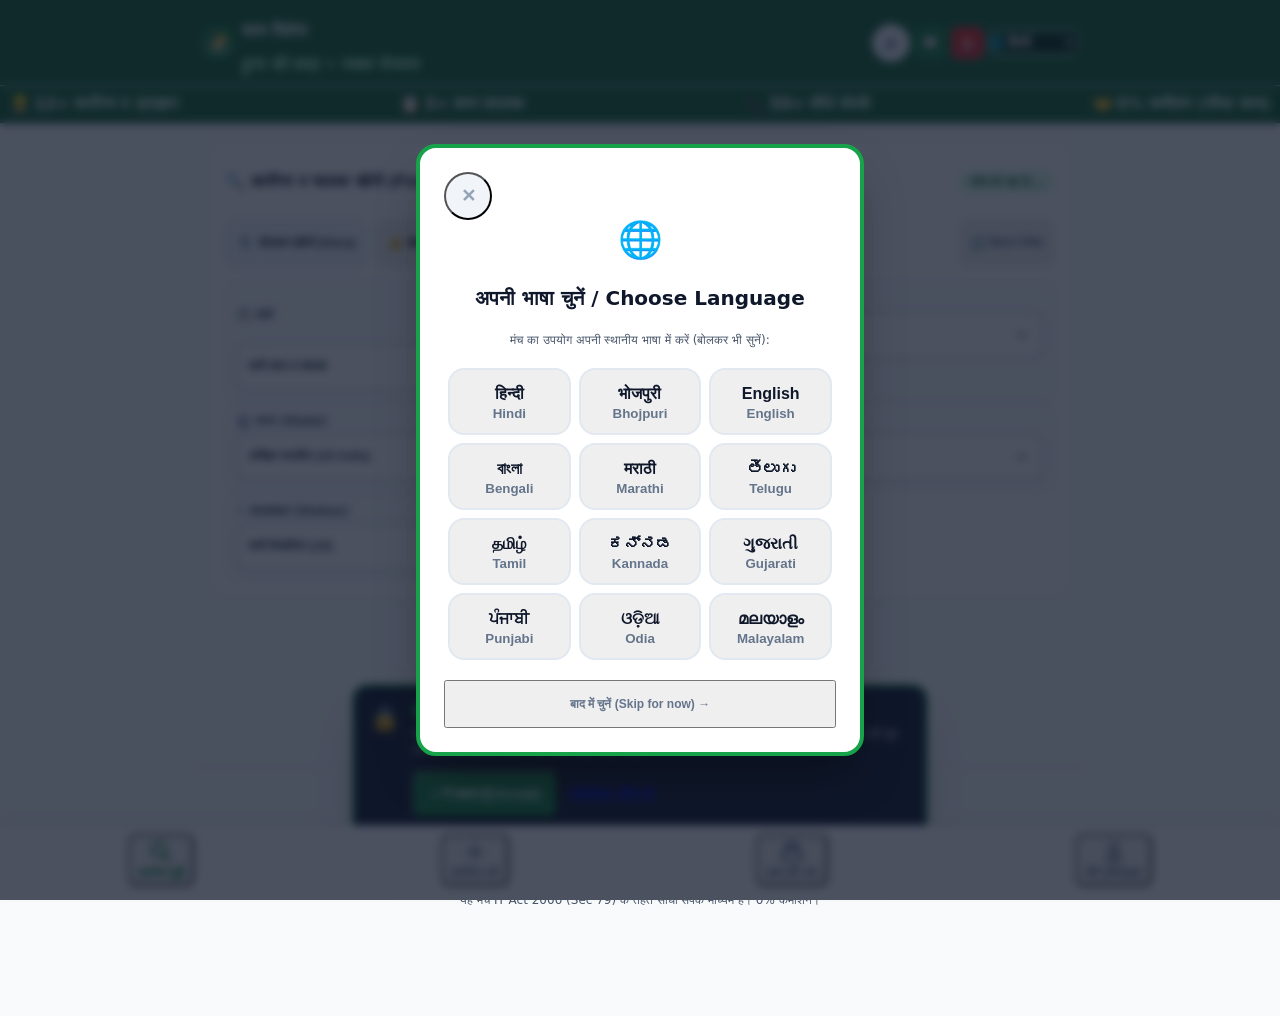
==== commit 6bdb0850: "feat(ui): convert button/chip filters to standard mobile dropdown selects with instant reset and act" ====
--- a/templates/index.html
+++ b/templates/index.html
@@ -1,7 +1,4 @@
-<!DOCTYPE html><html lang="hi"><head><meta charset="UTF-8"><meta name="viewport" content="width=device-width, initial-scale=1.0"><title>काम मिलेगा — ग्रामीण कुशल कारीगर व मजदूर मंच</title><meta name="description" content="काम मिलेगा — ग्रामीण भारत के कुशल कारीगरों, मिस्त्री व ड्राइवरों के लिए 0% कमीशन सीधा रोजगार मंच।"><meta name="robots" content="noindex, nofollow, noarchive, nosnippet"><meta name="googlebot" content="noindex, nofollow, noarchive, nosnippet"><meta name="theme-color" content="#15803d"><link rel="manifest" href="/static/manifest.json"><link rel="icon" type="image/svg+xml" href="/static/images/icons/logo.svg"><script src="https://cdn.tailwindcss.com"></script><link rel="stylesheet" href="/static/css/app.css?v=8"></head><body class="bg-slate-50 text-slate-900 pb-24"><header class="sticky top-0 bg-green-800 text-white shadow-md z-50 border-b border-green-900"><div class="max-w-4xl mx-auto px-2.5 py-2 sm:px-4 sm:py-3 flex items-center justify-between gap-1.5 sm:gap-3"><div class="flex items-center gap-2 sm:gap-3 min-w-0"><img src="/static/images/icons/logo.svg" alt="काम मिलेगा" class="w-8 h-8 sm:w-10 sm:h-10 rounded-xl shadow shrink-0"><div class="min-w-0"><h1 id="app-title" class="text-base sm:text-xl font-black tracking-tight leading-none whitespace-nowrap">काम मिलेगा</h1><span id="app-tagline" class="text-[10px] sm:text-xs text-green-200 font-semibold block leading-tight truncate max-w-[105px] xs:max-w-[150px] sm:max-w-none mt-0.5">हुनर की कद्र • पक्का रोजगार</span></div></div><div class="flex items-center gap-1 sm:gap-2 shrink-0"><button id="main-speak-btn" type="button" aria-label="मंच के बारे में सुनें" class="speak-btn !w-8 !h-8 sm:!w-9 sm:!h-9 !bg-green-700 !border-green-600 text-white text-xs sm:text-sm shrink-0" onclick="speakPrompt('काम मिलेगा मंच में आपका स्वागत है। यहां आप कुशल कारीगर ढूंढ सकते हैं या अपनी कारीगर प्रोफाइल बनाकर काम पा सकते हैं।', this)" title="मंच के बारे में सुनें">🔊</button><button type="button" onclick="openFeedbackModal()" class="h-8 sm:h-9 px-2 sm:px-2.5 bg-green-700 hover:bg-green-600 text-white text-xs font-bold rounded-lg sm:rounded-xl flex items-center gap-1 shadow-sm shrink-0 border border-green-600" title="सुझाव" aria-label="सुझाव">💬 <span id="btn-header-feedback" class="hidden sm:inline">सुझाव</span></button><button id="btn-emergency-header" type="button" onclick="toggleEmergencyDrawer()" class="h-8 sm:h-9 px-2 sm:px-3 bg-red-600 hover:bg-red-700 text-white text-xs font-black rounded-lg sm:rounded-xl flex items-center gap-1 shadow-sm shrink-0 border border-red-500" title="हेल्पलाइन" aria-label="हेल्पलाइन">🚨 <span id="btn-emergency-text" class="hidden sm:inline">हेल्पलाइन</span></button><div class="flex items-center bg-green-950 rounded-lg sm:rounded-xl px-1.5 py-1 sm:px-2.5 sm:py-1 border border-green-400 shadow-sm shrink-0" title="भाषा चुनें"><span onclick="showStartupModal(true)" class="text-xs sm:text-sm mr-1 cursor-pointer hover:scale-110 select-none leading-none inline-flex items-center" title="सभी भाषाएं">🌐</span><select id="lang-select" aria-label="भाषा चुनें" onchange="switchLanguage(this.value)" class="bg-green-950 text-white text-[11px] sm:text-xs font-black focus:outline-none cursor-pointer max-w-[58px] sm:max-w-none"><option value="hi" selected>हिन्दी</option><option value="bho">भोजपुरी</option><option value="en">English</option><option value="bn">বাংলা</option><option value="mr">मराठी</option><option value="te">తెలుగు</option><option value="ta">தமிழ்</option><option value="kn">ಕನ್ನಡ</option><option value="gu">ગુજરાતી</option><option value="pa">ਪੰਜਾਬੀ</option><option value="or">ଓଡ଼ିଆ</option><option value="ml">മലയാളം</option></select></div></div></div><div class="bg-green-900/90 px-2.5 sm:px-4 py-1.5 text-[11px] sm:text-xs text-green-100 border-t border-green-700/50 font-bold overflow-x-auto no-scrollbar flex items-center justify-between sm:justify-around gap-2 sm:gap-4 whitespace-nowrap"><span class="shrink-0 flex items-center gap-1">👷 <strong id="stat-workers" class="text-white">12+</strong> <span id="stat-lbl-workers">कारीगर</span></span><span class="text-green-700/80 hidden xs:inline select-none">•</span><span class="shrink-0 flex items-center gap-1">📋 <strong id="stat-jobs" class="text-white">3+</strong> <span id="stat-lbl-jobs">काम उपलब्ध</span></span><span class="text-green-700/80 hidden xs:inline select-none">•</span><span class="shrink-0 flex items-center gap-1">📞 <strong id="stat-contacts" class="text-white">50+</strong> <span id="stat-lbl-contacts">संपर्क</span></span><span class="text-green-700/80 hidden xs:inline select-none">•</span><span class="shrink-0 flex items-center gap-1">🤝 <span id="stat-lbl-legal">0% कमीशन (सीधा काम)</span></span></div></header><main class="max-w-4xl mx-auto px-4 py-4"><section id="tab-search" class="app-tab-panel"><div class="bg-white p-4 rounded-2xl shadow-sm border border-slate-200 mb-4"><div class="flex items-center justify-between mb-3"><h2 id="heading-find-workers" class="text-lg font-black text-slate-900 flex items-center gap-2"><span>🔍</span> कारीगर खोजें (Find Workers)
-</h2><span id="worker-count-badge" class="text-xs bg-green-100 text-green-800 font-extrabold px-3 py-1 rounded-full">
-लोड हो रहा है...
-</span></div><div class="flex flex-wrap items-center gap-2 mb-3"><button id="voice-search-btn" type="button" onclick="startVoiceSearch()" class="flex items-center gap-1.5 px-3 py-2 bg-slate-100 hover:bg-slate-200 text-slate-800 rounded-xl font-bold text-xs border border-slate-300 transition-all touch-btn shadow-sm" title="बोलकर खोजें"><span>🎙️</span><span id="btn-voice-search-text">बोलकर खोजें (Voice)</span></button><button type="button" onclick="openEarnabilityModal()" class="flex items-center gap-1 px-3 py-2 bg-emerald-50 hover:bg-emerald-100 text-emerald-800 rounded-xl font-extrabold text-xs border border-emerald-300 transition-all touch-btn shadow-sm" title="मासिक कमाई की गणना करें"><span>💰</span><span id="btn-earn-calc-text">कमाई कैलकुलेटर</span></button><button type="button" onclick="openFeedbackModal()" class="flex items-center gap-1 px-3 py-2 bg-blue-50 hover:bg-blue-100 text-blue-800 rounded-xl font-bold text-xs border border-blue-300 transition-all touch-btn shadow-sm" title="सुझाव या बग रिपोर्ट भेजें"><span>💬</span><span id="btn-feedback-toolbar-text">सुझाव दें</span></button></div><div id="voice-status-text" class="hidden text-xs text-amber-800 font-bold bg-amber-50 p-2.5 rounded-xl border border-amber-300 mb-3 animate-pulse"></div><div class="flex items-center gap-1.5 overflow-x-auto pb-2 mb-3 no-scrollbar"><span id="lbl-trust-filter" class="text-xs font-bold text-slate-500 whitespace-nowrap shrink-0 flex-shrink-0">विश्वास फ़िल्टर:</span><button type="button" class="trust-filter-chip shrink-0 flex-shrink-0 whitespace-nowrap px-3 py-1.5 rounded-full text-xs font-black bg-green-700 text-white shadow-sm border border-green-700 cursor-pointer transition-all flex items-center gap-1 touch-btn" data-trust="all" onclick="setTrustFilter('all')"><span id="trust-chip-all">सभी</span></button><button type="button" class="trust-filter-chip shrink-0 flex-shrink-0 whitespace-nowrap px-3 py-1.5 rounded-full text-xs font-bold bg-white text-slate-700 hover:bg-slate-100 border border-slate-300 cursor-pointer transition-all flex items-center gap-1 touch-btn" data-trust="top_rated" onclick="setTrustFilter('top_rated')"><span id="trust-chip-top_rated">⭐ टॉप रेटेड</span></button><button type="button" class="trust-filter-chip shrink-0 flex-shrink-0 whitespace-nowrap px-3 py-1.5 rounded-full text-xs font-bold bg-white text-slate-700 hover:bg-slate-100 border border-slate-300 cursor-pointer transition-all flex items-center gap-1 touch-btn" data-trust="verified" onclick="setTrustFilter('verified')"><span id="trust-chip-verified">✅ सत्यापित</span></button><button type="button" class="trust-filter-chip shrink-0 flex-shrink-0 whitespace-nowrap px-3 py-1.5 rounded-full text-xs font-bold bg-white text-slate-700 hover:bg-slate-100 border border-slate-300 cursor-pointer transition-all flex items-center gap-1 touch-btn" data-trust="team_leader" onclick="setTrustFilter('team_leader')"><span id="trust-chip-team_leader">👥 टोली ठेकेदार (टीम लीडर)</span></button><button type="button" class="trust-filter-chip shrink-0 flex-shrink-0 whitespace-nowrap px-3 py-1.5 rounded-full text-xs font-bold bg-white text-slate-700 hover:bg-slate-100 border border-slate-300 cursor-pointer transition-all flex items-center gap-1 touch-btn" data-trust="available" onclick="setTrustFilter('available')"><span id="trust-chip-available">🟢 तुरंत उपलब्ध</span></button></div><div class="grid grid-cols-1 sm:grid-cols-3 gap-2 mb-3"><div><label id="lbl-filter-state" for="filter-state" class="block text-xs font-bold text-slate-600 mb-1">🏛️ राज्य (State)</label><select id="filter-state" aria-label="राज्य (State)" onchange="setStateFilter(this.value)" class="w-full p-2.5 border-2 border-slate-300 rounded-xl text-sm font-bold text-slate-800 focus:border-green-600 touch-btn"><option value="all">अखिल भारतीय (All India)</option></select></div><div><label id="lbl-filter-district" for="filter-district" class="block text-xs font-bold text-slate-600 mb-1">📍 जिला (District)</label><select id="filter-district" aria-label="जिला (District)" onchange="setDistrictFilter(this.value)" class="w-full p-2.5 border-2 border-slate-300 rounded-xl text-sm font-bold text-slate-800 focus:border-green-600 touch-btn"><option value="all">सभी जिले (All)</option></select></div><div><label id="lbl-filter-status" for="filter-status" class="block text-xs font-bold text-slate-600 mb-1">⚡ उपलब्धता (Status)</label><select id="filter-status" aria-label="उपलब्धता स्थिति (Status)" onchange="setStatusFilter(this.value)" class="w-full p-2.5 border-2 border-slate-300 rounded-xl text-sm font-bold text-slate-800 focus:border-green-600 touch-btn"><option value="all">सभी स्थितियां</option><option value="available">🟢 उपलब्ध (Available)</option><option value="busy">🔴 व्यस्त (Busy)</option><option value="seasonal_dormancy">🌾 खेती/छुट्टी पर</option></select></div></div><div class="relative"><div id="trade-pills-container" class="overflow-x-auto pb-2 pt-1 flex gap-2 no-scrollbar items-center"></div></div></div><div id="workers-grid" class="grid grid-cols-1 md:grid-cols-2 gap-4"></div></section><section id="tab-wizard" class="app-tab-panel hidden"><div id="wizard-container"></div></section><section id="tab-jobs" class="app-tab-panel hidden"><div class="bg-white p-6 rounded-2xl shadow-sm border border-slate-200 mb-6"><div class="flex items-center justify-between mb-4"><h2 class="text-xl font-black text-slate-900">नया काम पोस्ट करें (Post Job)</h2><button type="button" class="speak-btn" onclick="speakPrompt('अगर आपको अपने मकान या खेत के लिए कारीगर या मजदूर चाहिए, तो इस फॉर्म को भरें।', this)">🔊</button></div><div class="bg-red-50 border-l-4 border-red-600 p-3.5 rounded-r-xl mb-4"><p class="text-xs font-extrabold text-red-900 flex items-center gap-1.5"><span>⚖️</span> कानूनी चेतावनी (Legal Notice):
+<!DOCTYPE html><html lang="hi"><head><meta charset="UTF-8"><meta name="viewport" content="width=device-width, initial-scale=1.0"><title>काम मिलेगा — ग्रामीण कुशल कारीगर व मजदूर मंच</title><meta name="description" content="काम मिलेगा — ग्रामीण भारत के कुशल कारीगरों, मिस्त्री व ड्राइवरों के लिए 0% कमीशन सीधा रोजगार मंच।"><meta name="robots" content="noindex, nofollow, noarchive, nosnippet"><meta name="googlebot" content="noindex, nofollow, noarchive, nosnippet"><meta name="theme-color" content="#15803d"><link rel="manifest" href="/static/manifest.json"><link rel="icon" type="image/svg+xml" href="/static/images/icons/logo.svg"><script src="https://cdn.tailwindcss.com"></script><link rel="stylesheet" href="/static/css/app.css?v=8"></head><body class="bg-slate-50 text-slate-900 pb-24"><header class="sticky top-0 bg-green-800 text-white shadow-md z-50 border-b border-green-900"><div class="max-w-4xl mx-auto px-2.5 py-2 sm:px-4 sm:py-3 flex items-center justify-between gap-1.5 sm:gap-3"><div class="flex items-center gap-2 sm:gap-3 min-w-0"><img src="/static/images/icons/logo.svg" alt="काम मिलेगा" class="w-8 h-8 sm:w-10 sm:h-10 rounded-xl shadow shrink-0"><div class="min-w-0"><h1 id="app-title" class="text-base sm:text-xl font-black tracking-tight leading-none whitespace-nowrap">काम मिलेगा</h1><span id="app-tagline" class="text-[10px] sm:text-xs text-green-200 font-semibold block leading-tight truncate max-w-[105px] xs:max-w-[150px] sm:max-w-none mt-0.5">हुनर की कद्र • पक्का रोजगार</span></div></div><div class="flex items-center gap-1 sm:gap-2 shrink-0"><button id="main-speak-btn" type="button" aria-label="मंच के बारे में सुनें" class="speak-btn !w-8 !h-8 sm:!w-9 sm:!h-9 !bg-green-700 !border-green-600 text-white text-xs sm:text-sm shrink-0" onclick="speakPrompt('काम मिलेगा मंच में आपका स्वागत है। यहां आप कुशल कारीगर ढूंढ सकते हैं या अपनी कारीगर प्रोफाइल बनाकर काम पा सकते हैं।', this)" title="मंच के बारे में सुनें">🔊</button><button type="button" onclick="openFeedbackModal()" class="h-8 sm:h-9 px-2 sm:px-2.5 bg-green-700 hover:bg-green-600 text-white text-xs font-bold rounded-lg sm:rounded-xl flex items-center gap-1 shadow-sm shrink-0 border border-green-600" title="सुझाव" aria-label="सुझाव">💬 <span id="btn-header-feedback" class="hidden sm:inline">सुझाव</span></button><button id="btn-emergency-header" type="button" onclick="toggleEmergencyDrawer()" class="h-8 sm:h-9 px-2 sm:px-3 bg-red-600 hover:bg-red-700 text-white text-xs font-black rounded-lg sm:rounded-xl flex items-center gap-1 shadow-sm shrink-0 border border-red-500" title="हेल्पलाइन" aria-label="हेल्पलाइन">🚨 <span id="btn-emergency-text" class="hidden sm:inline">हेल्पलाइन</span></button><div class="flex items-center bg-green-950 rounded-lg sm:rounded-xl px-1.5 py-1 sm:px-2.5 sm:py-1 border border-green-400 shadow-sm shrink-0" title="भाषा चुनें"><span onclick="showStartupModal(true)" class="text-xs sm:text-sm mr-1 cursor-pointer hover:scale-110 select-none leading-none inline-flex items-center" title="सभी भाषाएं">🌐</span><select id="lang-select" aria-label="भाषा चुनें" onchange="switchLanguage(this.value)" class="bg-green-950 text-white text-[11px] sm:text-xs font-black focus:outline-none cursor-pointer max-w-[58px] sm:max-w-none"><option value="hi" selected>हिन्दी</option><option value="bho">भोजपुरी</option><option value="en">English</option><option value="bn">বাংলা</option><option value="mr">मराठी</option><option value="te">తెలుగు</option><option value="ta">தமிழ்</option><option value="kn">ಕನ್ನಡ</option><option value="gu">ગુજરાતી</option><option value="pa">ਪੰਜਾਬੀ</option><option value="or">ଓଡ଼ିଆ</option><option value="ml">മലയാളം</option></select></div></div></div><div class="bg-green-900/90 px-2.5 sm:px-4 py-1.5 text-[11px] sm:text-xs text-green-100 border-t border-green-700/50 font-bold overflow-x-auto no-scrollbar flex items-center justify-between sm:justify-around gap-2 sm:gap-4 whitespace-nowrap"><span class="shrink-0 flex items-center gap-1">👷 <strong id="stat-workers" class="text-white">12+</strong> <span id="stat-lbl-workers">कारीगर</span></span><span class="text-green-700/80 hidden xs:inline select-none">•</span><span class="shrink-0 flex items-center gap-1">📋 <strong id="stat-jobs" class="text-white">3+</strong> <span id="stat-lbl-jobs">काम उपलब्ध</span></span><span class="text-green-700/80 hidden xs:inline select-none">•</span><span class="shrink-0 flex items-center gap-1">📞 <strong id="stat-contacts" class="text-white">50+</strong> <span id="stat-lbl-contacts">संपर्क</span></span><span class="text-green-700/80 hidden xs:inline select-none">•</span><span class="shrink-0 flex items-center gap-1">🤝 <span id="stat-lbl-legal">0% कमीशन (सीधा काम)</span></span></div></header><main class="max-w-4xl mx-auto px-4 py-4"><section id="tab-search" class="app-tab-panel"><div class="bg-white p-4 rounded-2xl shadow-sm border border-slate-200 mb-4"><div class="flex items-center justify-between mb-3"><h2 id="heading-find-workers" class="text-base sm:text-lg font-black text-slate-900 flex items-center gap-1.5 sm:gap-2"><span>🔍</span> कारीगर व चालक खोजें</h2><span id="worker-count-badge" class="text-xs bg-green-100 text-green-800 font-extrabold px-3 py-1 rounded-full whitespace-nowrap">लोड हो रहा है...</span></div><div class="flex flex-wrap items-center justify-between gap-2 mb-3 pb-3 border-b border-slate-100"><div class="flex flex-wrap items-center gap-1.5 sm:gap-2"><button id="voice-search-btn" type="button" onclick="startVoiceSearch()" class="flex items-center gap-1.5 px-3 py-2 bg-slate-100 hover:bg-slate-200 text-slate-800 rounded-xl font-bold text-xs border border-slate-300 transition-all touch-btn shadow-sm" title="बोलकर खोजें"><span>🎙️</span><span id="btn-voice-search-text">बोलकर खोजें (Voice)</span></button><button type="button" onclick="openEarnabilityModal()" class="flex items-center gap-1 px-3 py-2 bg-emerald-50 hover:bg-emerald-100 text-emerald-800 rounded-xl font-extrabold text-xs border border-emerald-300 transition-all touch-btn shadow-sm" title="मासिक कमाई की गणना करें"><span>💰</span><span id="btn-earn-calc-text">कमाई कैलकुलेटर</span></button><button type="button" onclick="openFeedbackModal()" class="flex items-center gap-1 px-3 py-2 bg-blue-50 hover:bg-blue-100 text-blue-800 rounded-xl font-bold text-xs border border-blue-300 transition-all touch-btn shadow-sm" title="सुझाव या बग रिपोर्ट भेजें"><span>💬</span><span id="btn-feedback-toolbar-text">सुझाव दें</span></button></div><button type="button" id="btn-reset-filters" onclick="resetAllFilters()" class="text-xs font-bold text-slate-500 hover:text-red-700 flex items-center gap-1 px-2.5 py-1.5 rounded-lg hover:bg-red-50 border border-transparent hover:border-red-200 transition-all ml-auto touch-btn" title="सभी फ़िल्टर साफ़ करें"><span>🔄</span> <span id="btn-reset-filters-text">फ़िल्टर रीसेट</span></button></div><div id="voice-status-text" class="hidden text-xs text-amber-800 font-bold bg-amber-50 p-2.5 rounded-xl border border-amber-300 mb-3 animate-pulse"></div><div class="grid grid-cols-1 sm:grid-cols-2 lg:grid-cols-3 gap-2.5 sm:gap-3"><div class="bg-slate-50 p-2.5 rounded-xl border border-slate-200"><div class="flex items-center justify-between mb-1"><label id="lbl-filter-trade" for="filter-trade" class="block text-xs font-bold text-slate-700">🛠️ काम / पेशा (Skill)</label><button type="button" onclick="openAddCategoryModal('search')" class="text-[11px] text-green-700 hover:text-green-900 font-extrabold flex items-center gap-0.5"><span>➕</span> <span id="lbl-btn-add-skill">नया जोड़ें</span></button></div><select id="filter-trade" aria-label="काम या हुनर चुनें" onchange="handleTradeDropdownChange(this.value)" class="android-select w-full p-2.5 bg-white border-2 border-slate-300 rounded-xl text-xs sm:text-sm font-bold text-slate-800 focus:border-green-600 focus:outline-none touch-btn shadow-sm"><option value="all">सभी काम व चालक (All Trades)</option></select></div><div class="bg-slate-50 p-2.5 rounded-xl border border-slate-200"><label id="lbl-trust-filter" for="filter-trust" class="block text-xs font-bold text-slate-700 mb-1">🛡️ विश्वास स्तर (Trust Filter)</label><select id="filter-trust" aria-label="विश्वास स्तर चुनें" onchange="setTrustFilter(this.value)" class="android-select w-full p-2.5 bg-white border-2 border-slate-300 rounded-xl text-xs sm:text-sm font-bold text-slate-800 focus:border-green-600 focus:outline-none touch-btn shadow-sm"><option value="all">सभी कारीगर (All Workers)</option><option value="top_rated">⭐ टॉप रेटेड (4.5★+)</option><option value="verified">✅ साथी सत्यापित (Verified)</option><option value="team_leader">👥 टोली ठेकेदार (टीम लीडर)</option><option value="available">🟢 तुरंत उपलब्ध (Available)</option></select></div><div class="bg-slate-50 p-2.5 rounded-xl border border-slate-200"><label id="lbl-filter-state" for="filter-state" class="block text-xs font-bold text-slate-700 mb-1">🏛️ राज्य (State)</label><select id="filter-state" aria-label="राज्य (State)" onchange="setStateFilter(this.value)" class="android-select w-full p-2.5 bg-white border-2 border-slate-300 rounded-xl text-xs sm:text-sm font-bold text-slate-800 focus:border-green-600 focus:outline-none touch-btn shadow-sm"><option value="all">अखिल भारतीय (All India)</option></select></div><div class="bg-slate-50 p-2.5 rounded-xl border border-slate-200"><label id="lbl-filter-district" for="filter-district" class="block text-xs font-bold text-slate-700 mb-1">📍 जिला (District)</label><select id="filter-district" aria-label="जिला (District)" onchange="setDistrictFilter(this.value)" class="android-select w-full p-2.5 bg-white border-2 border-slate-300 rounded-xl text-xs sm:text-sm font-bold text-slate-800 focus:border-green-600 focus:outline-none touch-btn shadow-sm"><option value="all">सभी जिले (All Districts)</option></select></div><div class="bg-slate-50 p-2.5 rounded-xl border border-slate-200 col-span-1 sm:col-span-2 lg:col-span-1"><label id="lbl-filter-status" for="filter-status" class="block text-xs font-bold text-slate-700 mb-1">⚡ उपलब्धता (Status)</label><select id="filter-status" aria-label="उपलब्धता स्थिति (Status)" onchange="setStatusFilter(this.value)" class="android-select w-full p-2.5 bg-white border-2 border-slate-300 rounded-xl text-xs sm:text-sm font-bold text-slate-800 focus:border-green-600 focus:outline-none touch-btn shadow-sm"><option value="all">सभी स्थितियां (All)</option><option value="available">🟢 तुरंत उपलब्ध (Available)</option><option value="busy">🔴 व्यस्त (Busy)</option><option value="seasonal_dormancy">🌾 खेती/छुट्टी पर</option></select></div></div></div><div id="workers-grid" class="grid grid-cols-1 md:grid-cols-2 gap-4"></div></section><section id="tab-wizard" class="app-tab-panel hidden"><div id="wizard-container"></div></section><section id="tab-jobs" class="app-tab-panel hidden"><div class="bg-white p-6 rounded-2xl shadow-sm border border-slate-200 mb-6"><div class="flex items-center justify-between mb-4"><h2 class="text-xl font-black text-slate-900">नया काम पोस्ट करें (Post Job)</h2><button type="button" class="speak-btn" onclick="speakPrompt('अगर आपको अपने मकान या खेत के लिए कारीगर या मजदूर चाहिए, तो इस फॉर्म को भरें।', this)">🔊</button></div><div class="bg-red-50 border-l-4 border-red-600 p-3.5 rounded-r-xl mb-4"><p class="text-xs font-extrabold text-red-900 flex items-center gap-1.5"><span>⚖️</span> कानूनी चेतावनी (Legal Notice):
 </p><p class="text-xs text-red-800 mt-0.5">
 18 वर्ष से कम आयु के बच्चों को किसी भी काम या मजदूरी पर लगाना बाल श्रम कानून के तहत गैर-कानूनी और संज्ञेय अपराध है।
 </p></div><form id="job-post-form" onsubmit="submitJobPost(event)"><div class="grid grid-cols-1 sm:grid-cols-2 gap-3 mb-3"><div><label class="block text-xs font-bold text-slate-700 mb-1">आपका नाम (Employer Name)</label><input type="text" id="job-employer-name" required placeholder="जैसे: अमित सिंह" class="w-full p-3 border-2 border-slate-300 rounded-xl font-bold touch-btn"></div><div><label class="block text-xs font-bold text-slate-700 mb-1">मोबाइल नंबर</label><input type="tel" id="job-phone" required maxlength="10" placeholder="10 अंकों का नंबर" class="w-full p-3 border-2 border-slate-300 rounded-xl font-bold touch-btn"></div></div><div class="grid grid-cols-2 sm:grid-cols-3 gap-3 mb-3"><div><label class="block text-xs font-bold text-slate-700 mb-1">कौन सा काम / चालक चाहिए?</label><select id="job-skill" class="w-full p-3 border-2 border-slate-300 rounded-xl font-bold touch-btn"><option value="mason" selected>राजमिस्त्री 🧱</option></select></div><div><label class="block text-xs font-bold text-slate-700 mb-1">कितने लोग चाहिए?</label><input type="number" id="job-workers-needed" min="1" max="30" value="2" class="w-full p-3 border-2 border-slate-300 rounded-xl font-bold touch-btn"></div><div class="col-span-2 sm:col-span-1"><label class="block text-xs font-bold text-slate-700 mb-1">कितने दिन का काम?</label><input type="number" id="job-duration" min="1" max="90" value="3" class="w-full p-3 border-2 border-slate-300 rounded-xl font-bold touch-btn"></div></div><div class="grid grid-cols-1 sm:grid-cols-4 gap-3 mb-4"><div><label class="block text-xs font-bold text-slate-700 mb-1">प्रस्तावित दिहाड़ी (₹/दिन)</label><input type="number" id="job-wage" min="350" max="3000" step="50" value="650" class="w-full p-3 border-2 border-slate-300 rounded-xl font-bold text-green-800 touch-btn"></div><div><label class="block text-xs font-bold text-slate-700 mb-1">राज्य (State)</label><select id="job-state" onchange="onJobStateChange(this.value)" class="w-full p-3 border-2 border-slate-300 rounded-xl font-bold touch-btn"><option value="उत्तर प्रदेश (Uttar Pradesh)">उत्तर प्रदेश (Uttar Pradesh)</option></select></div><div><label class="block text-xs font-bold text-slate-700 mb-1">जिला (District)</label><select id="job-district" class="w-full p-3 border-2 border-slate-300 rounded-xl font-bold touch-btn"><option value="वाराणसी (Varanasi)">वाराणसी (Varanasi)</option></select></div><div><label class="block text-xs font-bold text-slate-700 mb-1">गाँव / मोहल्ला (Village)</label><input type="text" id="job-village" required placeholder="जैसे: शिवपुर" class="w-full p-3 border-2 border-slate-300 rounded-xl font-bold touch-btn"></div></div><label class="flex items-start gap-3 p-3 bg-slate-50 border border-slate-200 rounded-xl mb-4 cursor-pointer touch-btn"><input type="checkbox" id="job-child-labour-disclaimer" required class="w-5 h-5 mt-0.5 rounded text-green-600"><span class="text-xs font-bold text-slate-800 leading-snug">
--- a/static/css/app.css
+++ b/static/css/app.css
@@ -1 +1 @@
-:root{--primary-green:#15803d;--primary-dark:#14532d;--primary-light:#dcfce7;--accent-amber:#d97706;--status-available:#16a34a;--status-busy:#dc2626;--status-dormancy:#d97706}*{box-sizing:border-box;-webkit-tap-highlight-color:transparent}body{font-family:'Mukta','Noto Sans Devanagari',system-ui,-apple-system,BlinkMacSystemFont,'Segoe UI',Roboto,sans-serif;background-color:#f8fafc;color:#0f172a;margin:0;padding:0;line-height:1.5}.hidden,.modal-overlay.hidden,.app-tab-panel.hidden,#dpdp-consent-banner.hidden{display:none !important}.touch-btn,button,.clickable-card{min-height:48px;min-width:48px;touch-action:manipulation}header button{min-width:auto;min-height:auto}@keyframes speak-pulse{0%{transform:scale(1);box-shadow:0 0 0 0 rgba(22,163,74,0.7)}50%{transform:scale(1.1);box-shadow:0 0 0 10px rgba(22,163,74,0)}100%{transform:scale(1);box-shadow:0 0 0 0 rgba(22,163,74,0)}}.speaking-active{animation:speak-pulse 1.2s infinite;background-color:#fef08a !important;border-color:#ca8a04 !important}.speak-btn{display:inline-flex;align-items:center;justify-content:center;background:#f1f5f9;border:1.5px solid #cbd5e1;border-radius:9999px;width:38px;height:38px;cursor:pointer;transition:all 0.2s ease;flex-shrink:0}.speak-btn:hover,.speak-btn:active{background:#e2e8f0;border-color:#15803d}.trade-card{border:2.5px solid #e2e8f0;border-radius:16px;padding:14px 10px;display:flex;flex-direction:column;align-items:center;justify-content:center;text-align:center;cursor:pointer;background:#ffffff;transition:all 0.2s cubic-bezier(0.4,0,0.2,1);min-height:110px}.trade-card:hover{border-color:#86efac;transform:translateY(-2px)}.trade-card.selected{border-color:#15803d;background:#f0fdf4;box-shadow:0 4px 14px -2px rgba(22,163,74,0.25)}.status-pill{display:inline-flex;align-items:center;gap:6px;padding:4px 12px;border-radius:9999px;font-weight:700;font-size:0.85rem}.status-available{background-color:#dcfce7;color:#166534;border:1px solid #86efac}.status-busy{background-color:#fee2e2;color:#991b1b;border:1px solid #fca5a5}.status-dormancy{background-color:#fef3c7;color:#92400e;border:1px solid #fcd34d}.stepper-btn{width:52px;height:52px;border-radius:12px;font-size:1.5rem;font-weight:800;display:flex;align-items:center;justify-content:center;border:2px solid #cbd5e1;background:#ffffff;cursor:pointer}.stepper-btn:active{background:#e2e8f0}.modal-overlay{position:fixed;top:0;left:0;right:0;bottom:0;background:rgba(15,23,42,0.75);backdrop-filter:blur(4px);display:flex;align-items:center;justify-content:center;z-index:9999;padding:16px;overflow-y:auto}.modal-overlay > div,.modal-dialog{background-color:#ffffff !important;color:#0f172a !important;border-radius:1.25rem !important;box-shadow:0 25px 50px -12px rgba(0,0,0,0.35) !important;max-width:28rem !important;width:100% !important;padding:1.5rem !important;box-sizing:border-box !important;position:relative !important;z-index:10000 !important}.modal-close-btn{position:absolute;top:1rem;right:1rem;background:#f1f5f9;border:none;border-radius:9999px;width:36px;height:36px;display:flex;align-items:center;justify-content:center;font-size:1.1rem;font-weight:bold;color:#64748b;cursor:pointer;touch-action:manipulation}.modal-close-btn:hover{background:#e2e8f0;color:#0f172a}.bottom-nav{position:fixed;bottom:0;left:0;right:0;background:#ffffff;border-top:1px solid #e2e8f0;display:flex;justify-content:space-around;padding:8px 4px 14px;z-index:100;box-shadow:0 -4px 12px rgba(0,0,0,0.05)}.bottom-nav-item{display:flex;flex-direction:column;align-items:center;font-size:0.75rem;font-weight:700;color:#64748b;text-decoration:none;padding:4px 8px;border-radius:8px;min-width:64px}.bottom-nav-item.active{color:#15803d}.bottom-nav-item svg{width:24px;height:24px;margin-bottom:2px}.max-w-4xl{max-width:56rem}.max-w-xl{max-width:36rem}.max-w-md{max-width:28rem}.max-w-3xl{max-width:48rem}.mx-auto{margin-left:auto;margin-right:auto}.w-full{width:100%}.h-full{height:100%}.w-10{width:2.5rem}.h-10{height:2.5rem}.w-12{width:3rem}.h-12{height:3rem}.w-16{width:4rem}.h-16{height:4rem}.w-20{width:5rem}.h-20{height:5rem}.w-28{width:7rem}.h-28{height:7rem}.w-6{width:1.5rem}.h-6{height:1.5rem}.w-8{width:2rem}.h-8{height:2rem}.w-5{width:1.25rem}.h-5{height:1.25rem}.flex{display:flex}.flex-col{flex-direction:column}.flex-1{flex:1 1 0%}.flex-shrink-0{flex-shrink:0}.items-center{align-items:center}.items-start{align-items:flex-start}.justify-between{justify-content:space-between}.justify-around{justify-content:space-around}.justify-center{justify-content:center}.grid{display:grid}.grid-cols-1{grid-template-columns:repeat(1,minmax(0,1fr))}.grid-cols-2{grid-template-columns:repeat(2,minmax(0,1fr))}.grid-cols-3{grid-template-columns:repeat(3,minmax(0,1fr))}@media (min-width:768px){.md\:grid-cols-2{grid-template-columns:repeat(2,minmax(0,1fr))}}@media (min-width:640px){.sm\:grid-cols-2{grid-template-columns:repeat(2,minmax(0,1fr))}.sm\:grid-cols-3{grid-template-columns:repeat(3,minmax(0,1fr))}}.col-span-2{grid-column:span 2 / span 2}.col-span-full{grid-column:1 / -1}.gap-1{gap:0.25rem}.gap-1\.5{gap:0.375rem}.gap-2{gap:0.5rem}.gap-3{gap:0.75rem}.gap-4{gap:1rem}.gap-6{gap:1.5rem}.p-0\.5{padding:0.125rem}.p-1{padding:0.25rem}.p-2{padding:0.5rem}.p-2\.5{padding:0.625rem}.p-3{padding:0.75rem}.p-3\.5{padding:0.875rem}.p-4{padding:1rem}.p-5{padding:1.25rem}.p-6{padding:1.5rem}.p-8{padding:2rem}.px-2{padding-left:0.5rem;padding-right:0.5rem}.px-2\.5{padding-left:0.625rem;padding-right:0.625rem}.px-3{padding-left:0.75rem;padding-right:0.75rem}.px-4{padding-left:1rem;padding-right:1rem}.px-6{padding-left:1.5rem;padding-right:1.5rem}.py-0\.5{padding-top:0.125rem;padding-bottom:0.125rem}.py-1{padding-top:0.25rem;padding-bottom:0.25rem}.py-1\.5{padding-top:0.375rem;padding-bottom:0.375rem}.py-2{padding-top:0.5rem;padding-bottom:0.5rem}.py-2\.5{padding-top:0.625rem;padding-bottom:0.625rem}.py-3{padding-top:0.75rem;padding-bottom:0.75rem}.py-3\.5{padding-top:0.875rem;padding-bottom:0.875rem}.py-4{padding-top:1rem;padding-bottom:1rem}.py-8{padding-top:2rem;padding-bottom:2rem}.py-12{padding-top:3rem;padding-bottom:3rem}.pb-1{padding-bottom:0.25rem}.pb-24{padding-bottom:6rem}.pt-2{padding-top:0.5rem}.pt-3{padding-top:0.75rem}.pt-4{padding-top:1rem}.pt-6{padding-top:1.5rem}.mb-0\.5{margin-bottom:0.125rem}.mb-1{margin-bottom:0.25rem}.mb-2{margin-bottom:0.5rem}.mb-3{margin-bottom:0.75rem}.mb-4{margin-bottom:1rem}.mb-5{margin-bottom:1.25rem}.mb-6{margin-bottom:1.5rem}.mt-0\.5{margin-top:0.125rem}.mt-1{margin-top:0.25rem}.mt-2{margin-top:0.5rem}.mt-3{margin-top:0.75rem}.mt-4{margin-top:1rem}.mt-6{margin-top:1.5rem}.mt-12{margin-top:3rem}.bg-white{background-color:#ffffff}.bg-slate-50{background-color:#f8fafc}.bg-slate-100{background-color:#f1f5f9}.bg-slate-200{background-color:#e2e8f0}.bg-slate-300{background-color:#cbd5e1}.bg-slate-900{background-color:#0f172a}.bg-green-50{background-color:#f0fdf4}.bg-green-100{background-color:#dcfce7}.bg-green-200{background-color:#bbf7d0}.bg-green-600{background-color:#16a34a}.bg-green-700{background-color:#15803d}.bg-green-800{background-color:#166534}.bg-green-900{background-color:#14532d}.bg-red-50{background-color:#fef2f2}.bg-red-100{background-color:#fee2e2}.bg-red-200{background-color:#fecaca}.bg-red-600{background-color:#dc2626}.bg-red-700{background-color:#b91c1c}.bg-amber-50{background-color:#fffbeb}.bg-amber-100{background-color:#fef3c7}.bg-amber-200{background-color:#fde68a}.bg-amber-600{background-color:#d97706}.bg-blue-50{background-color:#eff6ff}.bg-purple-100{background-color:#f3e8ff}.bg-emerald-600{background-color:#059669}.bg-emerald-700{background-color:#047857}.bg-pink-50{background-color:#fdf2f8}.text-white{color:#ffffff}.text-slate-900{color:#0f172a}.text-slate-800{color:#1e293b}.text-slate-700{color:#334155}.text-slate-600{color:#475569}.text-slate-500{color:#64748b}.text-slate-400{color:#94a3b8}.text-slate-300{color:#cbd5e1}.text-slate-200{color:#e2e8f0}.text-green-900{color:#14532d}.text-green-800{color:#166534}.text-green-700{color:#15803d}.text-green-600{color:#16a34a}.text-green-400{color:#4ade80}.text-green-200{color:#bbf7d0}.text-green-100{color:#dcfce7}.text-red-900{color:#7f1d1d}.text-red-800{color:#991b1b}.text-red-700{color:#b91c1c}.text-red-600{color:#dc2626}.text-amber-900{color:#78350f}.text-amber-800{color:#92400e}.text-amber-700{color:#b45309}.text-blue-800{color:#1e40af}.text-purple-900{color:#581c87}.text-pink-900{color:#831843}.text-pink-800{color:#9d174d}.rounded{border-radius:0.25rem}.rounded-md{border-radius:0.375rem}.rounded-lg{border-radius:0.5rem}.rounded-xl{border-radius:0.75rem}.rounded-2xl{border-radius:1rem}.rounded-full{border-radius:9999px}.rounded-r-xl{border-top-right-radius:0.75rem;border-bottom-right-radius:0.75rem}.border{border:1px solid #e2e8f0}.border-2{border:2px solid #e2e8f0}.border-4{border:4px solid #e2e8f0}.border-t{border-top:1px solid #e2e8f0}.border-b{border-bottom:1px solid #e2e8f0}.border-y{border-top:1px solid #e2e8f0;border-bottom:1px solid #e2e8f0}.border-l-4{border-left:4px solid}.border-dashed{border-style:dashed}.border-slate-100{border-color:#f1f5f9}.border-slate-200{border-color:#e2e8f0}.border-slate-300{border-color:#cbd5e1}.border-green-200{border-color:#bbf7d0}.border-green-300{border-color:#86efac}.border-green-500{border-color:#22c55e}.border-green-600{border-color:#16a34a}.border-green-800{border-color:#166534}.border-green-900{border-color:#14532d}.border-red-300{border-color:#fca5a5}.border-red-500{border-color:#ef4444}.border-red-600{border-color:#dc2626}.border-amber-300{border-color:#fcd34d}.border-amber-600{border-color:#d97706}.shadow{box-shadow:0 1px 3px 0 rgba(0,0,0,0.1),0 1px 2px -1px rgba(0,0,0,0.1)}.shadow-sm{box-shadow:0 1px 2px 0 rgba(0,0,0,0.05)}.shadow-md{box-shadow:0 4px 6px -1px rgba(0,0,0,0.1),0 2px 4px -2px rgba(0,0,0,0.1)}.shadow-lg{box-shadow:0 10px 15px -3px rgba(0,0,0,0.1),0 4px 6px -4px rgba(0,0,0,0.1)}.shadow-2xl{box-shadow:0 25px 50px -12px rgba(0,0,0,0.25)}.font-medium{font-weight:500}.font-semibold{font-weight:600}.font-bold{font-weight:700}.font-extrabold{font-weight:800}.font-black{font-weight:900}.text-xs{font-size:0.75rem;line-height:1rem}.text-sm{font-size:0.875rem;line-height:1.25rem}.text-base{font-size:1rem;line-height:1.5rem}.text-lg{font-size:1.125rem;line-height:1.75rem}.text-xl{font-size:1.25rem;line-height:1.75rem}.text-2xl{font-size:1.5rem;line-height:2rem}.text-3xl{font-size:1.875rem;line-height:2.25rem}.text-4xl{font-size:2.25rem;line-height:2.5rem}.text-5xl{font-size:3rem;line-height:1}.text-6xl{font-size:3.75rem;line-height:1}.text-center{text-align:center}.text-right{text-align:right}.truncate{overflow:hidden;text-overflow:ellipsis;white-space:nowrap}.italic{font-style:italic}.underline{text-decoration:underline}.sticky{position:sticky}.top-0{top:0}.z-50{z-index:50}.overflow-hidden{overflow:hidden}.overflow-x-auto{overflow-x:auto}.fixed{position:fixed}.bottom-16{bottom:4rem}.left-4{left:1rem}.right-4{right:1rem}.block{display:block}.inline-block{display:inline-block}.whitespace-nowrap{white-space:nowrap}.object-cover{object-fit:cover}.trade-filter-btn{flex:0 0 auto !important;flex-shrink:0 !important;min-width:max-content !important;width:auto !important;max-width:none !important;white-space:nowrap !important;display:inline-flex !important;align-items:center !important;justify-content:center !important;padding:10px 18px !important;font-size:0.85rem !important;font-weight:700 !important;line-height:1.3 !important;border-radius:0.75rem !important;box-sizing:border-box !important;cursor:pointer !important;transition:all 0.15s ease-in-out !important}.trade-filter-btn:hover{transform:translateY(-1px)}.trust-filter-chip{flex:0 0 auto !important;flex-shrink:0 !important;min-width:max-content !important;width:auto !important;white-space:nowrap !important;box-sizing:border-box !important}#trade-pills-container{display:flex !important;flex-wrap:nowrap !important;overflow-x:auto !important;-webkit-overflow-scrolling:touch !important;scroll-behavior:smooth !important;padding-top:4px !important;padding-bottom:8px !important;gap:8px !important}.no-scrollbar{-ms-overflow-style:none !important;scrollbar-width:none !important}.no-scrollbar::-webkit-scrollbar{display:none !important;width:0 !important;height:0 !important}.startup-lang-btn{padding:0.75rem;border-radius:1rem;border:2px solid #e2e8f0;text-align:center;transition:all 0.2s}.startup-lang-btn:hover{border-color:#16a34a;background-color:#f0fdf4}#lang-select{background-color:#052e16 !important;color:#fff !important;border:none;font-weight:800;outline:none}#lang-select option{background-color:#0f172a !important;color:#fff !important}+:root{--primary-green:#15803d;--primary-dark:#14532d;--primary-light:#dcfce7;--accent-amber:#d97706;--status-available:#16a34a;--status-busy:#dc2626;--status-dormancy:#d97706}*{box-sizing:border-box;-webkit-tap-highlight-color:transparent}body{font-family:'Mukta','Noto Sans Devanagari',system-ui,-apple-system,BlinkMacSystemFont,'Segoe UI',Roboto,sans-serif;background-color:#f8fafc;color:#0f172a;margin:0;padding:0;line-height:1.5}.hidden,.modal-overlay.hidden,.app-tab-panel.hidden,#dpdp-consent-banner.hidden{display:none !important}.touch-btn,button,.clickable-card{min-height:48px;min-width:48px;touch-action:manipulation}header button{min-width:auto;min-height:auto}@keyframes speak-pulse{0%{transform:scale(1);box-shadow:0 0 0 0 rgba(22,163,74,0.7)}50%{transform:scale(1.1);box-shadow:0 0 0 10px rgba(22,163,74,0)}100%{transform:scale(1);box-shadow:0 0 0 0 rgba(22,163,74,0)}}.speaking-active{animation:speak-pulse 1.2s infinite;background-color:#fef08a !important;border-color:#ca8a04 !important}.speak-btn{display:inline-flex;align-items:center;justify-content:center;background:#f1f5f9;border:1.5px solid #cbd5e1;border-radius:9999px;width:38px;height:38px;cursor:pointer;transition:all 0.2s ease;flex-shrink:0}.speak-btn:hover,.speak-btn:active{background:#e2e8f0;border-color:#15803d}.trade-card{border:2.5px solid #e2e8f0;border-radius:16px;padding:14px 10px;display:flex;flex-direction:column;align-items:center;justify-content:center;text-align:center;cursor:pointer;background:#ffffff;transition:all 0.2s cubic-bezier(0.4,0,0.2,1);min-height:110px}.trade-card:hover{border-color:#86efac;transform:translateY(-2px)}.trade-card.selected{border-color:#15803d;background:#f0fdf4;box-shadow:0 4px 14px -2px rgba(22,163,74,0.25)}.status-pill{display:inline-flex;align-items:center;gap:6px;padding:4px 12px;border-radius:9999px;font-weight:700;font-size:0.85rem}.status-available{background-color:#dcfce7;color:#166534;border:1px solid #86efac}.status-busy{background-color:#fee2e2;color:#991b1b;border:1px solid #fca5a5}.status-dormancy{background-color:#fef3c7;color:#92400e;border:1px solid #fcd34d}.stepper-btn{width:52px;height:52px;border-radius:12px;font-size:1.5rem;font-weight:800;display:flex;align-items:center;justify-content:center;border:2px solid #cbd5e1;background:#ffffff;cursor:pointer}.stepper-btn:active{background:#e2e8f0}.modal-overlay{position:fixed;top:0;left:0;right:0;bottom:0;background:rgba(15,23,42,0.75);backdrop-filter:blur(4px);display:flex;align-items:center;justify-content:center;z-index:9999;padding:16px;overflow-y:auto}.modal-overlay > div,.modal-dialog{background-color:#ffffff !important;color:#0f172a !important;border-radius:1.25rem !important;box-shadow:0 25px 50px -12px rgba(0,0,0,0.35) !important;max-width:28rem !important;width:100% !important;padding:1.5rem !important;box-sizing:border-box !important;position:relative !important;z-index:10000 !important}.modal-close-btn{position:absolute;top:1rem;right:1rem;background:#f1f5f9;border:none;border-radius:9999px;width:36px;height:36px;display:flex;align-items:center;justify-content:center;font-size:1.1rem;font-weight:bold;color:#64748b;cursor:pointer;touch-action:manipulation}.modal-close-btn:hover{background:#e2e8f0;color:#0f172a}.bottom-nav{position:fixed;bottom:0;left:0;right:0;background:#ffffff;border-top:1px solid #e2e8f0;display:flex;justify-content:space-around;padding:8px 4px 14px;z-index:100;box-shadow:0 -4px 12px rgba(0,0,0,0.05)}.bottom-nav-item{display:flex;flex-direction:column;align-items:center;font-size:0.75rem;font-weight:700;color:#64748b;text-decoration:none;padding:4px 8px;border-radius:8px;min-width:64px}.bottom-nav-item.active{color:#15803d}.bottom-nav-item svg{width:24px;height:24px;margin-bottom:2px}.max-w-4xl{max-width:56rem}.max-w-xl{max-width:36rem}.max-w-md{max-width:28rem}.max-w-3xl{max-width:48rem}.mx-auto{margin-left:auto;margin-right:auto}.w-full{width:100%}.h-full{height:100%}.w-10{width:2.5rem}.h-10{height:2.5rem}.w-12{width:3rem}.h-12{height:3rem}.w-16{width:4rem}.h-16{height:4rem}.w-20{width:5rem}.h-20{height:5rem}.w-28{width:7rem}.h-28{height:7rem}.w-6{width:1.5rem}.h-6{height:1.5rem}.w-8{width:2rem}.h-8{height:2rem}.w-5{width:1.25rem}.h-5{height:1.25rem}.flex{display:flex}.flex-col{flex-direction:column}.flex-1{flex:1 1 0%}.flex-shrink-0{flex-shrink:0}.items-center{align-items:center}.items-start{align-items:flex-start}.justify-between{justify-content:space-between}.justify-around{justify-content:space-around}.justify-center{justify-content:center}.grid{display:grid}.grid-cols-1{grid-template-columns:repeat(1,minmax(0,1fr))}.grid-cols-2{grid-template-columns:repeat(2,minmax(0,1fr))}.grid-cols-3{grid-template-columns:repeat(3,minmax(0,1fr))}@media (min-width:768px){.md\:grid-cols-2{grid-template-columns:repeat(2,minmax(0,1fr))}}@media (min-width:640px){.sm\:grid-cols-2{grid-template-columns:repeat(2,minmax(0,1fr))}.sm\:grid-cols-3{grid-template-columns:repeat(3,minmax(0,1fr))}}.col-span-2{grid-column:span 2 / span 2}.col-span-full{grid-column:1 / -1}.gap-1{gap:0.25rem}.gap-1\.5{gap:0.375rem}.gap-2{gap:0.5rem}.gap-3{gap:0.75rem}.gap-4{gap:1rem}.gap-6{gap:1.5rem}.p-0\.5{padding:0.125rem}.p-1{padding:0.25rem}.p-2{padding:0.5rem}.p-2\.5{padding:0.625rem}.p-3{padding:0.75rem}.p-3\.5{padding:0.875rem}.p-4{padding:1rem}.p-5{padding:1.25rem}.p-6{padding:1.5rem}.p-8{padding:2rem}.px-2{padding-left:0.5rem;padding-right:0.5rem}.px-2\.5{padding-left:0.625rem;padding-right:0.625rem}.px-3{padding-left:0.75rem;padding-right:0.75rem}.px-4{padding-left:1rem;padding-right:1rem}.px-6{padding-left:1.5rem;padding-right:1.5rem}.py-0\.5{padding-top:0.125rem;padding-bottom:0.125rem}.py-1{padding-top:0.25rem;padding-bottom:0.25rem}.py-1\.5{padding-top:0.375rem;padding-bottom:0.375rem}.py-2{padding-top:0.5rem;padding-bottom:0.5rem}.py-2\.5{padding-top:0.625rem;padding-bottom:0.625rem}.py-3{padding-top:0.75rem;padding-bottom:0.75rem}.py-3\.5{padding-top:0.875rem;padding-bottom:0.875rem}.py-4{padding-top:1rem;padding-bottom:1rem}.py-8{padding-top:2rem;padding-bottom:2rem}.py-12{padding-top:3rem;padding-bottom:3rem}.pb-1{padding-bottom:0.25rem}.pb-24{padding-bottom:6rem}.pt-2{padding-top:0.5rem}.pt-3{padding-top:0.75rem}.pt-4{padding-top:1rem}.pt-6{padding-top:1.5rem}.mb-0\.5{margin-bottom:0.125rem}.mb-1{margin-bottom:0.25rem}.mb-2{margin-bottom:0.5rem}.mb-3{margin-bottom:0.75rem}.mb-4{margin-bottom:1rem}.mb-5{margin-bottom:1.25rem}.mb-6{margin-bottom:1.5rem}.mt-0\.5{margin-top:0.125rem}.mt-1{margin-top:0.25rem}.mt-2{margin-top:0.5rem}.mt-3{margin-top:0.75rem}.mt-4{margin-top:1rem}.mt-6{margin-top:1.5rem}.mt-12{margin-top:3rem}.bg-white{background-color:#ffffff}.bg-slate-50{background-color:#f8fafc}.bg-slate-100{background-color:#f1f5f9}.bg-slate-200{background-color:#e2e8f0}.bg-slate-300{background-color:#cbd5e1}.bg-slate-900{background-color:#0f172a}.bg-green-50{background-color:#f0fdf4}.bg-green-100{background-color:#dcfce7}.bg-green-200{background-color:#bbf7d0}.bg-green-600{background-color:#16a34a}.bg-green-700{background-color:#15803d}.bg-green-800{background-color:#166534}.bg-green-900{background-color:#14532d}.bg-red-50{background-color:#fef2f2}.bg-red-100{background-color:#fee2e2}.bg-red-200{background-color:#fecaca}.bg-red-600{background-color:#dc2626}.bg-red-700{background-color:#b91c1c}.bg-amber-50{background-color:#fffbeb}.bg-amber-100{background-color:#fef3c7}.bg-amber-200{background-color:#fde68a}.bg-amber-600{background-color:#d97706}.bg-blue-50{background-color:#eff6ff}.bg-purple-100{background-color:#f3e8ff}.bg-emerald-600{background-color:#059669}.bg-emerald-700{background-color:#047857}.bg-pink-50{background-color:#fdf2f8}.text-white{color:#ffffff}.text-slate-900{color:#0f172a}.text-slate-800{color:#1e293b}.text-slate-700{color:#334155}.text-slate-600{color:#475569}.text-slate-500{color:#64748b}.text-slate-400{color:#94a3b8}.text-slate-300{color:#cbd5e1}.text-slate-200{color:#e2e8f0}.text-green-900{color:#14532d}.text-green-800{color:#166534}.text-green-700{color:#15803d}.text-green-600{color:#16a34a}.text-green-400{color:#4ade80}.text-green-200{color:#bbf7d0}.text-green-100{color:#dcfce7}.text-red-900{color:#7f1d1d}.text-red-800{color:#991b1b}.text-red-700{color:#b91c1c}.text-red-600{color:#dc2626}.text-amber-900{color:#78350f}.text-amber-800{color:#92400e}.text-amber-700{color:#b45309}.text-blue-800{color:#1e40af}.text-purple-900{color:#581c87}.text-pink-900{color:#831843}.text-pink-800{color:#9d174d}.rounded{border-radius:0.25rem}.rounded-md{border-radius:0.375rem}.rounded-lg{border-radius:0.5rem}.rounded-xl{border-radius:0.75rem}.rounded-2xl{border-radius:1rem}.rounded-full{border-radius:9999px}.rounded-r-xl{border-top-right-radius:0.75rem;border-bottom-right-radius:0.75rem}.border{border:1px solid #e2e8f0}.border-2{border:2px solid #e2e8f0}.border-4{border:4px solid #e2e8f0}.border-t{border-top:1px solid #e2e8f0}.border-b{border-bottom:1px solid #e2e8f0}.border-y{border-top:1px solid #e2e8f0;border-bottom:1px solid #e2e8f0}.border-l-4{border-left:4px solid}.border-dashed{border-style:dashed}.border-slate-100{border-color:#f1f5f9}.border-slate-200{border-color:#e2e8f0}.border-slate-300{border-color:#cbd5e1}.border-green-200{border-color:#bbf7d0}.border-green-300{border-color:#86efac}.border-green-500{border-color:#22c55e}.border-green-600{border-color:#16a34a}.border-green-800{border-color:#166534}.border-green-900{border-color:#14532d}.border-red-300{border-color:#fca5a5}.border-red-500{border-color:#ef4444}.border-red-600{border-color:#dc2626}.border-amber-300{border-color:#fcd34d}.border-amber-600{border-color:#d97706}.shadow{box-shadow:0 1px 3px 0 rgba(0,0,0,0.1),0 1px 2px -1px rgba(0,0,0,0.1)}.shadow-sm{box-shadow:0 1px 2px 0 rgba(0,0,0,0.05)}.shadow-md{box-shadow:0 4px 6px -1px rgba(0,0,0,0.1),0 2px 4px -2px rgba(0,0,0,0.1)}.shadow-lg{box-shadow:0 10px 15px -3px rgba(0,0,0,0.1),0 4px 6px -4px rgba(0,0,0,0.1)}.shadow-2xl{box-shadow:0 25px 50px -12px rgba(0,0,0,0.25)}.font-medium{font-weight:500}.font-semibold{font-weight:600}.font-bold{font-weight:700}.font-extrabold{font-weight:800}.font-black{font-weight:900}.text-xs{font-size:0.75rem;line-height:1rem}.text-sm{font-size:0.875rem;line-height:1.25rem}.text-base{font-size:1rem;line-height:1.5rem}.text-lg{font-size:1.125rem;line-height:1.75rem}.text-xl{font-size:1.25rem;line-height:1.75rem}.text-2xl{font-size:1.5rem;line-height:2rem}.text-3xl{font-size:1.875rem;line-height:2.25rem}.text-4xl{font-size:2.25rem;line-height:2.5rem}.text-5xl{font-size:3rem;line-height:1}.text-6xl{font-size:3.75rem;line-height:1}.text-center{text-align:center}.text-right{text-align:right}.truncate{overflow:hidden;text-overflow:ellipsis;white-space:nowrap}.italic{font-style:italic}.underline{text-decoration:underline}.sticky{position:sticky}.top-0{top:0}.z-50{z-index:50}.overflow-hidden{overflow:hidden}.overflow-x-auto{overflow-x:auto}.fixed{position:fixed}.bottom-16{bottom:4rem}.left-4{left:1rem}.right-4{right:1rem}.block{display:block}.inline-block{display:inline-block}.whitespace-nowrap{white-space:nowrap}.object-cover{object-fit:cover}.trade-filter-btn{flex:0 0 auto !important;flex-shrink:0 !important;min-width:max-content !important;width:auto !important;max-width:none !important;white-space:nowrap !important;display:inline-flex !important;align-items:center !important;justify-content:center !important;padding:10px 18px !important;font-size:0.85rem !important;font-weight:700 !important;line-height:1.3 !important;border-radius:0.75rem !important;box-sizing:border-box !important;cursor:pointer !important;transition:all 0.15s ease-in-out !important}.trade-filter-btn:hover{transform:translateY(-1px)}.trust-filter-chip{flex:0 0 auto !important;flex-shrink:0 !important;min-width:max-content !important;width:auto !important;white-space:nowrap !important;box-sizing:border-box !important}#trade-pills-container{display:flex !important;flex-wrap:nowrap !important;overflow-x:auto !important;-webkit-overflow-scrolling:touch !important;scroll-behavior:smooth !important;padding-top:4px !important;padding-bottom:8px !important;gap:8px !important}.no-scrollbar{-ms-overflow-style:none !important;scrollbar-width:none !important}.no-scrollbar::-webkit-scrollbar{display:none !important;width:0 !important;height:0 !important}.startup-lang-btn{padding:0.75rem;border-radius:1rem;border:2px solid #e2e8f0;text-align:center;transition:all 0.2s}.startup-lang-btn:hover{border-color:#16a34a;background-color:#f0fdf4}#lang-select{background-color:#052e16 !important;color:#fff !important;border:none;font-weight:800;outline:none}#lang-select option{background-color:#0f172a !important;color:#fff !important}.android-select{appearance:none;-webkit-appearance:none;-moz-appearance:none;background-image:url("data:image/svg+xml;charset=UTF-8,%3csvg xmlns='http://www.w3.org/2000/svg' viewBox='0 0 24 24' fill='none' stroke='%23334155' stroke-width='2.5' stroke-linecap='round' stroke-linejoin='round'%3e%3cpolyline points='6 9 12 15 18 9'%3e%3c/polyline%3e%3c/svg%3e");background-repeat:no-repeat;background-position:right 0.75rem center;background-size:1rem;padding-right:2.25rem !important;min-height:48px;line-height:1.25;cursor:pointer;transition:border-color 0.2s,box-shadow 0.2s}.android-select:focus{border-color:#15803d !important;box-shadow:0 0 0 3px rgba(22,163,74,0.18) !important;outline:none !important}
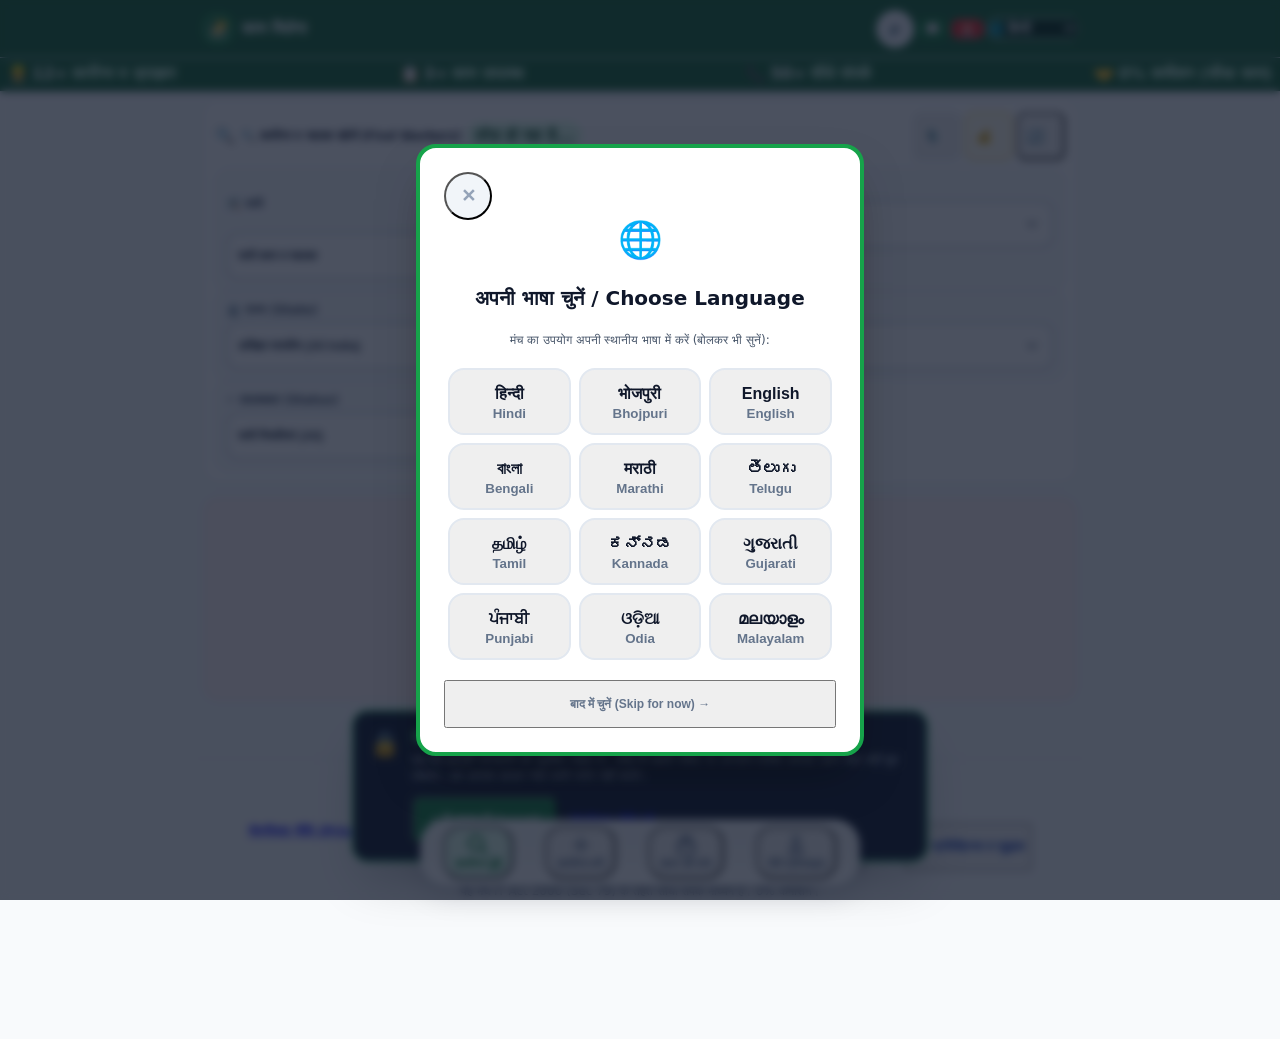
==== commit 7d68e8a2: "feat(ui): elevate mobile UX with floating nav dock, compact action bar, and status bar insets - Upgr" ====
--- a/templates/index.html
+++ b/templates/index.html
@@ -1,4 +1,4 @@
-<!DOCTYPE html><html lang="hi"><head><meta charset="UTF-8"><meta name="viewport" content="width=device-width, initial-scale=1.0"><title>काम मिलेगा — ग्रामीण कुशल कारीगर व मजदूर मंच</title><meta name="description" content="काम मिलेगा — ग्रामीण भारत के कुशल कारीगरों, मिस्त्री व ड्राइवरों के लिए 0% कमीशन सीधा रोजगार मंच।"><meta name="robots" content="noindex, nofollow, noarchive, nosnippet"><meta name="googlebot" content="noindex, nofollow, noarchive, nosnippet"><meta name="theme-color" content="#15803d"><link rel="manifest" href="/static/manifest.json"><link rel="icon" type="image/svg+xml" href="/static/images/icons/logo.svg"><script src="https://cdn.tailwindcss.com"></script><link rel="stylesheet" href="/static/css/app.css?v=8"></head><body class="bg-slate-50 text-slate-900 pb-24"><header class="sticky top-0 bg-green-800 text-white shadow-md z-50 border-b border-green-900"><div class="max-w-4xl mx-auto px-2.5 py-2 sm:px-4 sm:py-3 flex items-center justify-between gap-1.5 sm:gap-3"><div class="flex items-center gap-2 sm:gap-3 min-w-0"><img src="/static/images/icons/logo.svg" alt="काम मिलेगा" class="w-8 h-8 sm:w-10 sm:h-10 rounded-xl shadow shrink-0"><div class="min-w-0"><h1 id="app-title" class="text-base sm:text-xl font-black tracking-tight leading-none whitespace-nowrap">काम मिलेगा</h1><span id="app-tagline" class="text-[10px] sm:text-xs text-green-200 font-semibold block leading-tight truncate max-w-[105px] xs:max-w-[150px] sm:max-w-none mt-0.5">हुनर की कद्र • पक्का रोजगार</span></div></div><div class="flex items-center gap-1 sm:gap-2 shrink-0"><button id="main-speak-btn" type="button" aria-label="मंच के बारे में सुनें" class="speak-btn !w-8 !h-8 sm:!w-9 sm:!h-9 !bg-green-700 !border-green-600 text-white text-xs sm:text-sm shrink-0" onclick="speakPrompt('काम मिलेगा मंच में आपका स्वागत है। यहां आप कुशल कारीगर ढूंढ सकते हैं या अपनी कारीगर प्रोफाइल बनाकर काम पा सकते हैं।', this)" title="मंच के बारे में सुनें">🔊</button><button type="button" onclick="openFeedbackModal()" class="h-8 sm:h-9 px-2 sm:px-2.5 bg-green-700 hover:bg-green-600 text-white text-xs font-bold rounded-lg sm:rounded-xl flex items-center gap-1 shadow-sm shrink-0 border border-green-600" title="सुझाव" aria-label="सुझाव">💬 <span id="btn-header-feedback" class="hidden sm:inline">सुझाव</span></button><button id="btn-emergency-header" type="button" onclick="toggleEmergencyDrawer()" class="h-8 sm:h-9 px-2 sm:px-3 bg-red-600 hover:bg-red-700 text-white text-xs font-black rounded-lg sm:rounded-xl flex items-center gap-1 shadow-sm shrink-0 border border-red-500" title="हेल्पलाइन" aria-label="हेल्पलाइन">🚨 <span id="btn-emergency-text" class="hidden sm:inline">हेल्पलाइन</span></button><div class="flex items-center bg-green-950 rounded-lg sm:rounded-xl px-1.5 py-1 sm:px-2.5 sm:py-1 border border-green-400 shadow-sm shrink-0" title="भाषा चुनें"><span onclick="showStartupModal(true)" class="text-xs sm:text-sm mr-1 cursor-pointer hover:scale-110 select-none leading-none inline-flex items-center" title="सभी भाषाएं">🌐</span><select id="lang-select" aria-label="भाषा चुनें" onchange="switchLanguage(this.value)" class="bg-green-950 text-white text-[11px] sm:text-xs font-black focus:outline-none cursor-pointer max-w-[58px] sm:max-w-none"><option value="hi" selected>हिन्दी</option><option value="bho">भोजपुरी</option><option value="en">English</option><option value="bn">বাংলা</option><option value="mr">मराठी</option><option value="te">తెలుగు</option><option value="ta">தமிழ்</option><option value="kn">ಕನ್ನಡ</option><option value="gu">ગુજરાતી</option><option value="pa">ਪੰਜਾਬੀ</option><option value="or">ଓଡ଼ିଆ</option><option value="ml">മലയാളം</option></select></div></div></div><div class="bg-green-900/90 px-2.5 sm:px-4 py-1.5 text-[11px] sm:text-xs text-green-100 border-t border-green-700/50 font-bold overflow-x-auto no-scrollbar flex items-center justify-between sm:justify-around gap-2 sm:gap-4 whitespace-nowrap"><span class="shrink-0 flex items-center gap-1">👷 <strong id="stat-workers" class="text-white">12+</strong> <span id="stat-lbl-workers">कारीगर</span></span><span class="text-green-700/80 hidden xs:inline select-none">•</span><span class="shrink-0 flex items-center gap-1">📋 <strong id="stat-jobs" class="text-white">3+</strong> <span id="stat-lbl-jobs">काम उपलब्ध</span></span><span class="text-green-700/80 hidden xs:inline select-none">•</span><span class="shrink-0 flex items-center gap-1">📞 <strong id="stat-contacts" class="text-white">50+</strong> <span id="stat-lbl-contacts">संपर्क</span></span><span class="text-green-700/80 hidden xs:inline select-none">•</span><span class="shrink-0 flex items-center gap-1">🤝 <span id="stat-lbl-legal">0% कमीशन (सीधा काम)</span></span></div></header><main class="max-w-4xl mx-auto px-4 py-4"><section id="tab-search" class="app-tab-panel"><div class="bg-white p-4 rounded-2xl shadow-sm border border-slate-200 mb-4"><div class="flex items-center justify-between mb-3"><h2 id="heading-find-workers" class="text-base sm:text-lg font-black text-slate-900 flex items-center gap-1.5 sm:gap-2"><span>🔍</span> कारीगर व चालक खोजें</h2><span id="worker-count-badge" class="text-xs bg-green-100 text-green-800 font-extrabold px-3 py-1 rounded-full whitespace-nowrap">लोड हो रहा है...</span></div><div class="flex flex-wrap items-center justify-between gap-2 mb-3 pb-3 border-b border-slate-100"><div class="flex flex-wrap items-center gap-1.5 sm:gap-2"><button id="voice-search-btn" type="button" onclick="startVoiceSearch()" class="flex items-center gap-1.5 px-3 py-2 bg-slate-100 hover:bg-slate-200 text-slate-800 rounded-xl font-bold text-xs border border-slate-300 transition-all touch-btn shadow-sm" title="बोलकर खोजें"><span>🎙️</span><span id="btn-voice-search-text">बोलकर खोजें (Voice)</span></button><button type="button" onclick="openEarnabilityModal()" class="flex items-center gap-1 px-3 py-2 bg-emerald-50 hover:bg-emerald-100 text-emerald-800 rounded-xl font-extrabold text-xs border border-emerald-300 transition-all touch-btn shadow-sm" title="मासिक कमाई की गणना करें"><span>💰</span><span id="btn-earn-calc-text">कमाई कैलकुलेटर</span></button><button type="button" onclick="openFeedbackModal()" class="flex items-center gap-1 px-3 py-2 bg-blue-50 hover:bg-blue-100 text-blue-800 rounded-xl font-bold text-xs border border-blue-300 transition-all touch-btn shadow-sm" title="सुझाव या बग रिपोर्ट भेजें"><span>💬</span><span id="btn-feedback-toolbar-text">सुझाव दें</span></button></div><button type="button" id="btn-reset-filters" onclick="resetAllFilters()" class="text-xs font-bold text-slate-500 hover:text-red-700 flex items-center gap-1 px-2.5 py-1.5 rounded-lg hover:bg-red-50 border border-transparent hover:border-red-200 transition-all ml-auto touch-btn" title="सभी फ़िल्टर साफ़ करें"><span>🔄</span> <span id="btn-reset-filters-text">फ़िल्टर रीसेट</span></button></div><div id="voice-status-text" class="hidden text-xs text-amber-800 font-bold bg-amber-50 p-2.5 rounded-xl border border-amber-300 mb-3 animate-pulse"></div><div class="grid grid-cols-1 sm:grid-cols-2 lg:grid-cols-3 gap-2.5 sm:gap-3"><div class="bg-slate-50 p-2.5 rounded-xl border border-slate-200"><div class="flex items-center justify-between mb-1"><label id="lbl-filter-trade" for="filter-trade" class="block text-xs font-bold text-slate-700">🛠️ काम / पेशा (Skill)</label><button type="button" onclick="openAddCategoryModal('search')" class="text-[11px] text-green-700 hover:text-green-900 font-extrabold flex items-center gap-0.5"><span>➕</span> <span id="lbl-btn-add-skill">नया जोड़ें</span></button></div><select id="filter-trade" aria-label="काम या हुनर चुनें" onchange="handleTradeDropdownChange(this.value)" class="android-select w-full p-2.5 bg-white border-2 border-slate-300 rounded-xl text-xs sm:text-sm font-bold text-slate-800 focus:border-green-600 focus:outline-none touch-btn shadow-sm"><option value="all">सभी काम व चालक (All Trades)</option></select></div><div class="bg-slate-50 p-2.5 rounded-xl border border-slate-200"><label id="lbl-trust-filter" for="filter-trust" class="block text-xs font-bold text-slate-700 mb-1">🛡️ विश्वास स्तर (Trust Filter)</label><select id="filter-trust" aria-label="विश्वास स्तर चुनें" onchange="setTrustFilter(this.value)" class="android-select w-full p-2.5 bg-white border-2 border-slate-300 rounded-xl text-xs sm:text-sm font-bold text-slate-800 focus:border-green-600 focus:outline-none touch-btn shadow-sm"><option value="all">सभी कारीगर (All Workers)</option><option value="top_rated">⭐ टॉप रेटेड (4.5★+)</option><option value="verified">✅ साथी सत्यापित (Verified)</option><option value="team_leader">👥 टोली ठेकेदार (टीम लीडर)</option><option value="available">🟢 तुरंत उपलब्ध (Available)</option></select></div><div class="bg-slate-50 p-2.5 rounded-xl border border-slate-200"><label id="lbl-filter-state" for="filter-state" class="block text-xs font-bold text-slate-700 mb-1">🏛️ राज्य (State)</label><select id="filter-state" aria-label="राज्य (State)" onchange="setStateFilter(this.value)" class="android-select w-full p-2.5 bg-white border-2 border-slate-300 rounded-xl text-xs sm:text-sm font-bold text-slate-800 focus:border-green-600 focus:outline-none touch-btn shadow-sm"><option value="all">अखिल भारतीय (All India)</option></select></div><div class="bg-slate-50 p-2.5 rounded-xl border border-slate-200"><label id="lbl-filter-district" for="filter-district" class="block text-xs font-bold text-slate-700 mb-1">📍 जिला (District)</label><select id="filter-district" aria-label="जिला (District)" onchange="setDistrictFilter(this.value)" class="android-select w-full p-2.5 bg-white border-2 border-slate-300 rounded-xl text-xs sm:text-sm font-bold text-slate-800 focus:border-green-600 focus:outline-none touch-btn shadow-sm"><option value="all">सभी जिले (All Districts)</option></select></div><div class="bg-slate-50 p-2.5 rounded-xl border border-slate-200 col-span-1 sm:col-span-2 lg:col-span-1"><label id="lbl-filter-status" for="filter-status" class="block text-xs font-bold text-slate-700 mb-1">⚡ उपलब्धता (Status)</label><select id="filter-status" aria-label="उपलब्धता स्थिति (Status)" onchange="setStatusFilter(this.value)" class="android-select w-full p-2.5 bg-white border-2 border-slate-300 rounded-xl text-xs sm:text-sm font-bold text-slate-800 focus:border-green-600 focus:outline-none touch-btn shadow-sm"><option value="all">सभी स्थितियां (All)</option><option value="available">🟢 तुरंत उपलब्ध (Available)</option><option value="busy">🔴 व्यस्त (Busy)</option><option value="seasonal_dormancy">🌾 खेती/छुट्टी पर</option></select></div></div></div><div id="workers-grid" class="grid grid-cols-1 md:grid-cols-2 gap-4"></div></section><section id="tab-wizard" class="app-tab-panel hidden"><div id="wizard-container"></div></section><section id="tab-jobs" class="app-tab-panel hidden"><div class="bg-white p-6 rounded-2xl shadow-sm border border-slate-200 mb-6"><div class="flex items-center justify-between mb-4"><h2 class="text-xl font-black text-slate-900">नया काम पोस्ट करें (Post Job)</h2><button type="button" class="speak-btn" onclick="speakPrompt('अगर आपको अपने मकान या खेत के लिए कारीगर या मजदूर चाहिए, तो इस फॉर्म को भरें।', this)">🔊</button></div><div class="bg-red-50 border-l-4 border-red-600 p-3.5 rounded-r-xl mb-4"><p class="text-xs font-extrabold text-red-900 flex items-center gap-1.5"><span>⚖️</span> कानूनी चेतावनी (Legal Notice):
+<!DOCTYPE html><html lang="hi"><head><meta charset="UTF-8"><meta name="viewport" content="width=device-width, initial-scale=1.0"><title>काम मिलेगा — ग्रामीण कुशल कारीगर व मजदूर मंच</title><meta name="description" content="काम मिलेगा — ग्रामीण भारत के कुशल कारीगरों, मिस्त्री व ड्राइवरों के लिए 0% कमीशन सीधा रोजगार मंच।"><meta name="robots" content="noindex, nofollow, noarchive, nosnippet"><meta name="googlebot" content="noindex, nofollow, noarchive, nosnippet"><meta name="theme-color" content="#15803d"><link rel="manifest" href="/static/manifest.json"><link rel="icon" type="image/svg+xml" href="/static/images/icons/logo.svg"><script src="https://cdn.tailwindcss.com"></script><link rel="stylesheet" href="/static/css/app.css?v=8"></head><body class="bg-slate-50 text-slate-900 pb-32"><header class="sticky top-0 bg-green-800 text-white shadow-md z-50 border-b border-green-900 pt-[env(safe-area-inset-top,0px)]"><div class="max-w-4xl mx-auto px-2.5 py-1.5 sm:px-4 sm:py-2.5 flex items-center justify-between gap-1.5 sm:gap-3"><div class="flex items-center gap-2 min-w-0"><img src="/static/images/icons/logo.svg" alt="काम मिलेगा" class="w-8 h-8 sm:w-9 sm:h-9 rounded-xl shadow shrink-0"><div class="min-w-0"><h1 id="app-title" class="text-base sm:text-lg font-black tracking-tight leading-none whitespace-nowrap">काम मिलेगा</h1><span id="app-tagline" class="hidden sm:block text-[10px] sm:text-xs text-green-200 font-semibold leading-tight truncate mt-0.5">हुनर की कद्र • पक्का रोजगार</span></div></div><div class="flex items-center gap-1 sm:gap-1.5 shrink-0"><button id="main-speak-btn" type="button" aria-label="मंच के बारे में सुनें" class="speak-btn !w-7 !h-7 sm:!w-8 sm:!h-8 !bg-green-700 !border-green-600 text-white text-xs shrink-0" onclick="speakPrompt('काम मिलेगा मंच में आपका स्वागत है। यहां आप कुशल कारीगर ढूंढ सकते हैं या अपनी कारीगर प्रोफाइल बनाकर काम पा सकते हैं।', this)" title="मंच के बारे में सुनें">🔊</button><button type="button" onclick="openFeedbackModal()" class="h-7 sm:h-8 px-1.5 sm:px-2 bg-green-700 hover:bg-green-600 text-white text-xs font-bold rounded-lg flex items-center gap-1 shadow-sm shrink-0 border border-green-600" title="सुझाव" aria-label="सुझाव">💬 <span id="btn-header-feedback" class="hidden md:inline text-[11px]">सुझाव</span></button><button id="btn-emergency-header" type="button" onclick="toggleEmergencyDrawer()" class="h-7 sm:h-8 px-2 sm:px-2.5 bg-red-600 hover:bg-red-700 text-white text-xs font-black rounded-lg flex items-center gap-1 shadow-sm shrink-0 border border-red-500" title="हेल्पलाइन" aria-label="हेल्पलाइन">🚨 <span id="btn-emergency-text" class="hidden sm:inline text-[11px]">हेल्पलाइन</span></button><div class="flex items-center bg-green-950 rounded-lg px-1.5 py-0.5 border border-green-400 shadow-sm shrink-0" title="भाषा चुनें"><span onclick="showStartupModal(true)" class="text-xs mr-0.5 cursor-pointer select-none leading-none inline-flex items-center" title="सभी भाषाएं">🌐</span><select id="lang-select" aria-label="भाषा चुनें" onchange="switchLanguage(this.value)" class="bg-green-950 text-white text-[11px] font-black focus:outline-none cursor-pointer max-w-[54px] sm:max-w-none"><option value="hi" selected>हिन्दी</option><option value="bho">भोजपुरी</option><option value="en">English</option><option value="bn">বাংলা</option><option value="mr">मराठी</option><option value="te">తెలుగు</option><option value="ta">தமிழ்</option><option value="kn">ಕನ್ನಡ</option><option value="gu">ગુજરાતી</option><option value="pa">ਪੰਜਾਬੀ</option><option value="or">ଓଡ଼ିଆ</option><option value="ml">മലയാളം</option></select></div></div></div><div class="bg-green-900/90 px-2 sm:px-4 py-1 text-[10px] sm:text-[11px] text-green-100 border-t border-green-700/50 font-bold overflow-x-auto no-scrollbar flex items-center justify-between sm:justify-around gap-2 whitespace-nowrap"><span class="shrink-0 flex items-center gap-1">👷 <strong id="stat-workers" class="text-white">12+</strong> <span id="stat-lbl-workers">कारीगर</span></span><span class="text-green-700/80 hidden xs:inline select-none">•</span><span class="shrink-0 flex items-center gap-1">📋 <strong id="stat-jobs" class="text-white">3+</strong> <span id="stat-lbl-jobs">काम</span></span><span class="text-green-700/80 hidden xs:inline select-none">•</span><span class="shrink-0 flex items-center gap-1">📞 <strong id="stat-contacts" class="text-white">50+</strong> <span id="stat-lbl-contacts">संपर्क</span></span><span class="text-green-700/80 hidden xs:inline select-none">•</span><span class="shrink-0 flex items-center gap-1">🤝 <span id="stat-lbl-legal">0% कमीशन</span></span></div></header><main class="max-w-4xl mx-auto px-2.5 sm:px-4 py-2 sm:py-3"><section id="tab-search" class="app-tab-panel"><div class="bg-white p-3 sm:p-4 rounded-2xl shadow-sm border border-slate-200/90 mb-3"><!-- Single-line compact header & actions toolbar --><div class="flex items-center justify-between gap-1.5 mb-2 pb-2 border-b border-slate-100"><div class="flex items-center gap-1.5 min-w-0"><span class="text-base">🔍</span><h2 id="heading-find-workers" class="text-xs sm:text-sm font-black text-slate-900 truncate">कारीगर खोजें</h2><span id="worker-count-badge" class="text-[10px] sm:text-xs bg-green-100 text-green-900 font-black px-2 py-0.5 rounded-full whitespace-nowrap shrink-0">लोड हो रहा है...</span></div><div class="flex items-center gap-1 sm:gap-1.5 shrink-0"><button id="voice-search-btn" type="button" onclick="startVoiceSearch()" class="touch-scale flex items-center gap-1 px-2.5 py-1 bg-emerald-50 hover:bg-emerald-100 text-emerald-800 rounded-lg font-black text-[11px] border border-emerald-300 shadow-sm" title="बोलकर खोजें"><span>🎙️</span><span id="btn-voice-search-text" class="hidden xs:inline">बोलें</span></button><button type="button" onclick="openEarnabilityModal()" class="touch-scale flex items-center gap-1 px-2.5 py-1 bg-amber-50 hover:bg-amber-100 text-amber-900 rounded-lg font-black text-[11px] border border-amber-300 shadow-sm" title="मासिक कमाई की गणना करें"><span>💰</span><span id="btn-earn-calc-text" class="hidden xs:inline">कमाई</span></button><button type="button" id="btn-reset-filters" onclick="resetAllFilters()" class="touch-scale flex items-center gap-0.5 px-2 py-1 text-slate-500 hover:text-red-700 hover:bg-red-50 rounded-lg font-bold text-[11px] transition-colors" title="फ़िल्टर रीसेट"><span>🔄</span><span id="btn-reset-filters-text" class="hidden sm:inline">रीसेट</span></button></div></div><div id="voice-status-text" class="hidden text-xs text-amber-800 font-bold bg-amber-50 p-2 rounded-xl border border-amber-300 mb-2 animate-pulse"></div><div class="grid grid-cols-1 sm:grid-cols-2 lg:grid-cols-3 gap-2.5 sm:gap-3"><div class="bg-slate-50 p-2.5 rounded-xl border border-slate-200"><div class="flex items-center justify-between mb-1"><label id="lbl-filter-trade" for="filter-trade" class="block text-xs font-bold text-slate-700">🛠️ काम / पेशा (Skill)</label><button type="button" onclick="openAddCategoryModal('search')" class="text-[11px] text-green-700 hover:text-green-900 font-extrabold flex items-center gap-0.5"><span>➕</span> <span id="lbl-btn-add-skill">नया जोड़ें</span></button></div><select id="filter-trade" aria-label="काम या हुनर चुनें" onchange="handleTradeDropdownChange(this.value)" class="android-select w-full p-2.5 bg-white border-2 border-slate-300 rounded-xl text-xs sm:text-sm font-bold text-slate-800 focus:border-green-600 focus:outline-none touch-btn shadow-sm"><option value="all">सभी काम व चालक (All Trades)</option></select></div><div class="bg-slate-50 p-2.5 rounded-xl border border-slate-200"><label id="lbl-trust-filter" for="filter-trust" class="block text-xs font-bold text-slate-700 mb-1">🛡️ विश्वास स्तर (Trust Filter)</label><select id="filter-trust" aria-label="विश्वास स्तर चुनें" onchange="setTrustFilter(this.value)" class="android-select w-full p-2.5 bg-white border-2 border-slate-300 rounded-xl text-xs sm:text-sm font-bold text-slate-800 focus:border-green-600 focus:outline-none touch-btn shadow-sm"><option value="all">सभी कारीगर (All Workers)</option><option value="top_rated">⭐ टॉप रेटेड (4.5★+)</option><option value="verified">✅ साथी सत्यापित (Verified)</option><option value="team_leader">👥 टोली ठेकेदार (टीम लीडर)</option><option value="available">🟢 तुरंत उपलब्ध (Available)</option></select></div><div class="bg-slate-50 p-2.5 rounded-xl border border-slate-200"><label id="lbl-filter-state" for="filter-state" class="block text-xs font-bold text-slate-700 mb-1">🏛️ राज्य (State)</label><select id="filter-state" aria-label="राज्य (State)" onchange="setStateFilter(this.value)" class="android-select w-full p-2.5 bg-white border-2 border-slate-300 rounded-xl text-xs sm:text-sm font-bold text-slate-800 focus:border-green-600 focus:outline-none touch-btn shadow-sm"><option value="all">अखिल भारतीय (All India)</option></select></div><div class="bg-slate-50 p-2.5 rounded-xl border border-slate-200"><label id="lbl-filter-district" for="filter-district" class="block text-xs font-bold text-slate-700 mb-1">📍 जिला (District)</label><select id="filter-district" aria-label="जिला (District)" onchange="setDistrictFilter(this.value)" class="android-select w-full p-2.5 bg-white border-2 border-slate-300 rounded-xl text-xs sm:text-sm font-bold text-slate-800 focus:border-green-600 focus:outline-none touch-btn shadow-sm"><option value="all">सभी जिले (All Districts)</option></select></div><div class="bg-slate-50 p-2.5 rounded-xl border border-slate-200 col-span-1 sm:col-span-2 lg:col-span-1"><label id="lbl-filter-status" for="filter-status" class="block text-xs font-bold text-slate-700 mb-1">⚡ उपलब्धता (Status)</label><select id="filter-status" aria-label="उपलब्धता स्थिति (Status)" onchange="setStatusFilter(this.value)" class="android-select w-full p-2.5 bg-white border-2 border-slate-300 rounded-xl text-xs sm:text-sm font-bold text-slate-800 focus:border-green-600 focus:outline-none touch-btn shadow-sm"><option value="all">सभी स्थितियां (All)</option><option value="available">🟢 तुरंत उपलब्ध (Available)</option><option value="busy">🔴 व्यस्त (Busy)</option><option value="seasonal_dormancy">🌾 खेती/छुट्टी पर</option></select></div></div></div></div><div id="workers-grid" class="grid grid-cols-1 md:grid-cols-2 gap-4"></div></section><section id="tab-wizard" class="app-tab-panel hidden"><div id="wizard-container"></div></section><section id="tab-jobs" class="app-tab-panel hidden"><div class="bg-white p-6 rounded-2xl shadow-sm border border-slate-200 mb-6"><div class="flex items-center justify-between mb-4"><h2 class="text-xl font-black text-slate-900">नया काम पोस्ट करें (Post Job)</h2><button type="button" class="speak-btn" onclick="speakPrompt('अगर आपको अपने मकान या खेत के लिए कारीगर या मजदूर चाहिए, तो इस फॉर्म को भरें।', this)">🔊</button></div><div class="bg-red-50 border-l-4 border-red-600 p-3.5 rounded-r-xl mb-4"><p class="text-xs font-extrabold text-red-900 flex items-center gap-1.5"><span>⚖️</span> कानूनी चेतावनी (Legal Notice):
 </p><p class="text-xs text-red-800 mt-0.5">
 18 वर्ष से कम आयु के बच्चों को किसी भी काम या मजदूरी पर लगाना बाल श्रम कानून के तहत गैर-कानूनी और संज्ञेय अपराध है।
 </p></div><form id="job-post-form" onsubmit="submitJobPost(event)"><div class="grid grid-cols-1 sm:grid-cols-2 gap-3 mb-3"><div><label class="block text-xs font-bold text-slate-700 mb-1">आपका नाम (Employer Name)</label><input type="text" id="job-employer-name" required placeholder="जैसे: अमित सिंह" class="w-full p-3 border-2 border-slate-300 rounded-xl font-bold touch-btn"></div><div><label class="block text-xs font-bold text-slate-700 mb-1">मोबाइल नंबर</label><input type="tel" id="job-phone" required maxlength="10" placeholder="10 अंकों का नंबर" class="w-full p-3 border-2 border-slate-300 rounded-xl font-bold touch-btn"></div></div><div class="grid grid-cols-2 sm:grid-cols-3 gap-3 mb-3"><div><label class="block text-xs font-bold text-slate-700 mb-1">कौन सा काम / चालक चाहिए?</label><select id="job-skill" class="w-full p-3 border-2 border-slate-300 rounded-xl font-bold touch-btn"><option value="mason" selected>राजमिस्त्री 🧱</option></select></div><div><label class="block text-xs font-bold text-slate-700 mb-1">कितने लोग चाहिए?</label><input type="number" id="job-workers-needed" min="1" max="30" value="2" class="w-full p-3 border-2 border-slate-300 rounded-xl font-bold touch-btn"></div><div class="col-span-2 sm:col-span-1"><label class="block text-xs font-bold text-slate-700 mb-1">कितने दिन का काम?</label><input type="number" id="job-duration" min="1" max="90" value="3" class="w-full p-3 border-2 border-slate-300 rounded-xl font-bold touch-btn"></div></div><div class="grid grid-cols-1 sm:grid-cols-4 gap-3 mb-4"><div><label class="block text-xs font-bold text-slate-700 mb-1">प्रस्तावित दिहाड़ी (₹/दिन)</label><input type="number" id="job-wage" min="350" max="3000" step="50" value="650" class="w-full p-3 border-2 border-slate-300 rounded-xl font-bold text-green-800 touch-btn"></div><div><label class="block text-xs font-bold text-slate-700 mb-1">राज्य (State)</label><select id="job-state" onchange="onJobStateChange(this.value)" class="w-full p-3 border-2 border-slate-300 rounded-xl font-bold touch-btn"><option value="उत्तर प्रदेश (Uttar Pradesh)">उत्तर प्रदेश (Uttar Pradesh)</option></select></div><div><label class="block text-xs font-bold text-slate-700 mb-1">जिला (District)</label><select id="job-district" class="w-full p-3 border-2 border-slate-300 rounded-xl font-bold touch-btn"><option value="वाराणसी (Varanasi)">वाराणसी (Varanasi)</option></select></div><div><label class="block text-xs font-bold text-slate-700 mb-1">गाँव / मोहल्ला (Village)</label><input type="text" id="job-village" required placeholder="जैसे: शिवपुर" class="w-full p-3 border-2 border-slate-300 rounded-xl font-bold touch-btn"></div></div><label class="flex items-start gap-3 p-3 bg-slate-50 border border-slate-200 rounded-xl mb-4 cursor-pointer touch-btn"><input type="checkbox" id="job-child-labour-disclaimer" required class="w-5 h-5 mt-0.5 rounded text-green-600"><span class="text-xs font-bold text-slate-800 leading-snug">
@@ -6,7 +6,7 @@
 </span></label><button type="submit" class="w-full py-4 bg-green-700 hover:bg-green-800 text-white rounded-xl font-extrabold text-base shadow-lg touch-btn">
 ✓ काम पोस्ट करें (Submit Requirement)
 </button></form></div><h3 class="text-lg font-black text-slate-900 mb-3 flex items-center gap-2"><span>📢</span> हाल में पोस्ट किए गए काम (Open Job Posts)
-</h3><div id="jobs-list-container"></div></section><section id="tab-profile" class="app-tab-panel hidden"><div id="tab-profile-content"></div></section></main><nav class="bottom-nav"><button type="button" onclick="switchTab('search')" data-tab="search" class="bottom-nav-item active touch-btn"><svg fill="none" stroke="currentColor" viewBox="0 0 24 24"><path stroke-linecap="round" stroke-linejoin="round" stroke-width="2.5" d="M21 21l-6-6m2-5a7 7 0 11-14 0 7 7 0 0114 0z"/></svg><span>कारीगर</span></button><button type="button" onclick="switchTab('wizard')" data-tab="wizard" class="bottom-nav-item touch-btn"><svg fill="none" stroke="currentColor" viewBox="0 0 24 24"><path stroke-linecap="round" stroke-linejoin="round" stroke-width="2.5" d="M12 4v16m8-8H4"/></svg><span>कारीगर बनें</span></button><button type="button" onclick="switchTab('jobs')" data-tab="jobs" class="bottom-nav-item touch-btn"><svg fill="none" stroke="currentColor" viewBox="0 0 24 24"><path stroke-linecap="round" stroke-linejoin="round" stroke-width="2.5" d="M19 11H5m14 0a2 2 0 012 2v6a2 2 0 01-2 2H5a2 2 0 01-2-2v-6a2 2 0 012-2m14 0V9a2 2 0 00-2-2M5 11V9a2 2 0 012-2m0 0V5a2 2 0 012-2h6a2 2 0 012 2v2M7 7h10"/></svg><span>काम की मांग</span></button><button type="button" onclick="switchTab('profile')" data-tab="profile" class="bottom-nav-item touch-btn"><svg fill="none" stroke="currentColor" viewBox="0 0 24 24"><path stroke-linecap="round" stroke-linejoin="round" stroke-width="2.5" d="M16 7a4 4 0 11-8 0 4 4 0 018 0zM12 14a7 7 0 00-7 7h14a7 7 0 00-7-7z"/></svg><span>मेरी प्रोफाइल</span></button></nav><div id="dpdp-consent-banner" class="hidden fixed bottom-16 left-4 right-4 max-w-xl mx-auto bg-slate-900 text-white p-4 rounded-2xl shadow-2xl z-50 border-2 border-green-500"><div class="flex items-start gap-3"><span class="text-2xl">🔒</span><div class="flex-1"><strong class="text-sm block font-bold text-green-400">डिजिटल व्यक्तिगत डेटा संरक्षण (DPDP 2023)</strong><p class="text-xs text-slate-300 mt-1 leading-relaxed">
+</h3><div id="jobs-list-container"></div></section><section id="tab-profile" class="app-tab-panel hidden"><div id="tab-profile-content"></div></section></main><nav class="bottom-nav"><button type="button" onclick="switchTab('search')" data-tab="search" class="bottom-nav-item active touch-btn"><svg fill="none" stroke="currentColor" viewBox="0 0 24 24"><path stroke-linecap="round" stroke-linejoin="round" stroke-width="2.5" d="M21 21l-6-6m2-5a7 7 0 11-14 0 7 7 0 0114 0z"/></svg><span>कारीगर</span></button><button type="button" onclick="switchTab('wizard')" data-tab="wizard" class="bottom-nav-item touch-btn"><svg fill="none" stroke="currentColor" viewBox="0 0 24 24"><path stroke-linecap="round" stroke-linejoin="round" stroke-width="2.5" d="M12 4v16m8-8H4"/></svg><span>कारीगर बनें</span></button><button type="button" onclick="switchTab('jobs')" data-tab="jobs" class="bottom-nav-item touch-btn"><svg fill="none" stroke="currentColor" viewBox="0 0 24 24"><path stroke-linecap="round" stroke-linejoin="round" stroke-width="2.5" d="M19 11H5m14 0a2 2 0 012 2v6a2 2 0 01-2 2H5a2 2 0 01-2-2v-6a2 2 0 012-2m14 0V9a2 2 0 00-2-2M5 11V9a2 2 0 012-2m0 0V5a2 2 0 012-2h6a2 2 0 012 2v2M7 7h10"/></svg><span>काम की मांग</span></button><button type="button" onclick="switchTab('profile')" data-tab="profile" class="bottom-nav-item touch-btn"><svg fill="none" stroke="currentColor" viewBox="0 0 24 24"><path stroke-linecap="round" stroke-linejoin="round" stroke-width="2.5" d="M16 7a4 4 0 11-8 0 4 4 0 018 0zM12 14a7 7 0 00-7 7h14a7 7 0 00-7-7z"/></svg><span>मेरी प्रोफाइल</span></button></nav><div id="dpdp-consent-banner" class="hidden fixed bottom-28 left-4 right-4 max-w-xl mx-auto bg-slate-900 text-white p-4 rounded-2xl shadow-2xl z-50 border-2 border-green-500"><div class="flex items-start gap-3"><span class="text-2xl">🔒</span><div class="flex-1"><strong class="text-sm block font-bold text-green-400">डिजिटल व्यक्तिगत डेटा संरक्षण (DPDP 2023)</strong><p class="text-xs text-slate-300 mt-1 leading-relaxed">
 यह मंच आपकी जानकारी को सुरक्षित रखता है। कोई भी बाहरी रोबोट या अनजान व्यक्ति आपका फोन नंबर नहीं चुरा सकता। हम आपका आधार नंबर कभी स्टोर नहीं करते।
 </p><div class="flex items-center gap-3 mt-3"><button type="button" onclick="acceptDPDPConsent()" class="px-4 py-2 bg-green-700 hover:bg-green-800 text-white text-xs font-bold rounded-lg touch-btn">
 ✓ मैं सहमत हूँ (Accept)
--- a/static/css/app.css
+++ b/static/css/app.css
@@ -1 +1 @@
-:root{--primary-green:#15803d;--primary-dark:#14532d;--primary-light:#dcfce7;--accent-amber:#d97706;--status-available:#16a34a;--status-busy:#dc2626;--status-dormancy:#d97706}*{box-sizing:border-box;-webkit-tap-highlight-color:transparent}body{font-family:'Mukta','Noto Sans Devanagari',system-ui,-apple-system,BlinkMacSystemFont,'Segoe UI',Roboto,sans-serif;background-color:#f8fafc;color:#0f172a;margin:0;padding:0;line-height:1.5}.hidden,.modal-overlay.hidden,.app-tab-panel.hidden,#dpdp-consent-banner.hidden{display:none !important}.touch-btn,button,.clickable-card{min-height:48px;min-width:48px;touch-action:manipulation}header button{min-width:auto;min-height:auto}@keyframes speak-pulse{0%{transform:scale(1);box-shadow:0 0 0 0 rgba(22,163,74,0.7)}50%{transform:scale(1.1);box-shadow:0 0 0 10px rgba(22,163,74,0)}100%{transform:scale(1);box-shadow:0 0 0 0 rgba(22,163,74,0)}}.speaking-active{animation:speak-pulse 1.2s infinite;background-color:#fef08a !important;border-color:#ca8a04 !important}.speak-btn{display:inline-flex;align-items:center;justify-content:center;background:#f1f5f9;border:1.5px solid #cbd5e1;border-radius:9999px;width:38px;height:38px;cursor:pointer;transition:all 0.2s ease;flex-shrink:0}.speak-btn:hover,.speak-btn:active{background:#e2e8f0;border-color:#15803d}.trade-card{border:2.5px solid #e2e8f0;border-radius:16px;padding:14px 10px;display:flex;flex-direction:column;align-items:center;justify-content:center;text-align:center;cursor:pointer;background:#ffffff;transition:all 0.2s cubic-bezier(0.4,0,0.2,1);min-height:110px}.trade-card:hover{border-color:#86efac;transform:translateY(-2px)}.trade-card.selected{border-color:#15803d;background:#f0fdf4;box-shadow:0 4px 14px -2px rgba(22,163,74,0.25)}.status-pill{display:inline-flex;align-items:center;gap:6px;padding:4px 12px;border-radius:9999px;font-weight:700;font-size:0.85rem}.status-available{background-color:#dcfce7;color:#166534;border:1px solid #86efac}.status-busy{background-color:#fee2e2;color:#991b1b;border:1px solid #fca5a5}.status-dormancy{background-color:#fef3c7;color:#92400e;border:1px solid #fcd34d}.stepper-btn{width:52px;height:52px;border-radius:12px;font-size:1.5rem;font-weight:800;display:flex;align-items:center;justify-content:center;border:2px solid #cbd5e1;background:#ffffff;cursor:pointer}.stepper-btn:active{background:#e2e8f0}.modal-overlay{position:fixed;top:0;left:0;right:0;bottom:0;background:rgba(15,23,42,0.75);backdrop-filter:blur(4px);display:flex;align-items:center;justify-content:center;z-index:9999;padding:16px;overflow-y:auto}.modal-overlay > div,.modal-dialog{background-color:#ffffff !important;color:#0f172a !important;border-radius:1.25rem !important;box-shadow:0 25px 50px -12px rgba(0,0,0,0.35) !important;max-width:28rem !important;width:100% !important;padding:1.5rem !important;box-sizing:border-box !important;position:relative !important;z-index:10000 !important}.modal-close-btn{position:absolute;top:1rem;right:1rem;background:#f1f5f9;border:none;border-radius:9999px;width:36px;height:36px;display:flex;align-items:center;justify-content:center;font-size:1.1rem;font-weight:bold;color:#64748b;cursor:pointer;touch-action:manipulation}.modal-close-btn:hover{background:#e2e8f0;color:#0f172a}.bottom-nav{position:fixed;bottom:0;left:0;right:0;background:#ffffff;border-top:1px solid #e2e8f0;display:flex;justify-content:space-around;padding:8px 4px 14px;z-index:100;box-shadow:0 -4px 12px rgba(0,0,0,0.05)}.bottom-nav-item{display:flex;flex-direction:column;align-items:center;font-size:0.75rem;font-weight:700;color:#64748b;text-decoration:none;padding:4px 8px;border-radius:8px;min-width:64px}.bottom-nav-item.active{color:#15803d}.bottom-nav-item svg{width:24px;height:24px;margin-bottom:2px}.max-w-4xl{max-width:56rem}.max-w-xl{max-width:36rem}.max-w-md{max-width:28rem}.max-w-3xl{max-width:48rem}.mx-auto{margin-left:auto;margin-right:auto}.w-full{width:100%}.h-full{height:100%}.w-10{width:2.5rem}.h-10{height:2.5rem}.w-12{width:3rem}.h-12{height:3rem}.w-16{width:4rem}.h-16{height:4rem}.w-20{width:5rem}.h-20{height:5rem}.w-28{width:7rem}.h-28{height:7rem}.w-6{width:1.5rem}.h-6{height:1.5rem}.w-8{width:2rem}.h-8{height:2rem}.w-5{width:1.25rem}.h-5{height:1.25rem}.flex{display:flex}.flex-col{flex-direction:column}.flex-1{flex:1 1 0%}.flex-shrink-0{flex-shrink:0}.items-center{align-items:center}.items-start{align-items:flex-start}.justify-between{justify-content:space-between}.justify-around{justify-content:space-around}.justify-center{justify-content:center}.grid{display:grid}.grid-cols-1{grid-template-columns:repeat(1,minmax(0,1fr))}.grid-cols-2{grid-template-columns:repeat(2,minmax(0,1fr))}.grid-cols-3{grid-template-columns:repeat(3,minmax(0,1fr))}@media (min-width:768px){.md\:grid-cols-2{grid-template-columns:repeat(2,minmax(0,1fr))}}@media (min-width:640px){.sm\:grid-cols-2{grid-template-columns:repeat(2,minmax(0,1fr))}.sm\:grid-cols-3{grid-template-columns:repeat(3,minmax(0,1fr))}}.col-span-2{grid-column:span 2 / span 2}.col-span-full{grid-column:1 / -1}.gap-1{gap:0.25rem}.gap-1\.5{gap:0.375rem}.gap-2{gap:0.5rem}.gap-3{gap:0.75rem}.gap-4{gap:1rem}.gap-6{gap:1.5rem}.p-0\.5{padding:0.125rem}.p-1{padding:0.25rem}.p-2{padding:0.5rem}.p-2\.5{padding:0.625rem}.p-3{padding:0.75rem}.p-3\.5{padding:0.875rem}.p-4{padding:1rem}.p-5{padding:1.25rem}.p-6{padding:1.5rem}.p-8{padding:2rem}.px-2{padding-left:0.5rem;padding-right:0.5rem}.px-2\.5{padding-left:0.625rem;padding-right:0.625rem}.px-3{padding-left:0.75rem;padding-right:0.75rem}.px-4{padding-left:1rem;padding-right:1rem}.px-6{padding-left:1.5rem;padding-right:1.5rem}.py-0\.5{padding-top:0.125rem;padding-bottom:0.125rem}.py-1{padding-top:0.25rem;padding-bottom:0.25rem}.py-1\.5{padding-top:0.375rem;padding-bottom:0.375rem}.py-2{padding-top:0.5rem;padding-bottom:0.5rem}.py-2\.5{padding-top:0.625rem;padding-bottom:0.625rem}.py-3{padding-top:0.75rem;padding-bottom:0.75rem}.py-3\.5{padding-top:0.875rem;padding-bottom:0.875rem}.py-4{padding-top:1rem;padding-bottom:1rem}.py-8{padding-top:2rem;padding-bottom:2rem}.py-12{padding-top:3rem;padding-bottom:3rem}.pb-1{padding-bottom:0.25rem}.pb-24{padding-bottom:6rem}.pt-2{padding-top:0.5rem}.pt-3{padding-top:0.75rem}.pt-4{padding-top:1rem}.pt-6{padding-top:1.5rem}.mb-0\.5{margin-bottom:0.125rem}.mb-1{margin-bottom:0.25rem}.mb-2{margin-bottom:0.5rem}.mb-3{margin-bottom:0.75rem}.mb-4{margin-bottom:1rem}.mb-5{margin-bottom:1.25rem}.mb-6{margin-bottom:1.5rem}.mt-0\.5{margin-top:0.125rem}.mt-1{margin-top:0.25rem}.mt-2{margin-top:0.5rem}.mt-3{margin-top:0.75rem}.mt-4{margin-top:1rem}.mt-6{margin-top:1.5rem}.mt-12{margin-top:3rem}.bg-white{background-color:#ffffff}.bg-slate-50{background-color:#f8fafc}.bg-slate-100{background-color:#f1f5f9}.bg-slate-200{background-color:#e2e8f0}.bg-slate-300{background-color:#cbd5e1}.bg-slate-900{background-color:#0f172a}.bg-green-50{background-color:#f0fdf4}.bg-green-100{background-color:#dcfce7}.bg-green-200{background-color:#bbf7d0}.bg-green-600{background-color:#16a34a}.bg-green-700{background-color:#15803d}.bg-green-800{background-color:#166534}.bg-green-900{background-color:#14532d}.bg-red-50{background-color:#fef2f2}.bg-red-100{background-color:#fee2e2}.bg-red-200{background-color:#fecaca}.bg-red-600{background-color:#dc2626}.bg-red-700{background-color:#b91c1c}.bg-amber-50{background-color:#fffbeb}.bg-amber-100{background-color:#fef3c7}.bg-amber-200{background-color:#fde68a}.bg-amber-600{background-color:#d97706}.bg-blue-50{background-color:#eff6ff}.bg-purple-100{background-color:#f3e8ff}.bg-emerald-600{background-color:#059669}.bg-emerald-700{background-color:#047857}.bg-pink-50{background-color:#fdf2f8}.text-white{color:#ffffff}.text-slate-900{color:#0f172a}.text-slate-800{color:#1e293b}.text-slate-700{color:#334155}.text-slate-600{color:#475569}.text-slate-500{color:#64748b}.text-slate-400{color:#94a3b8}.text-slate-300{color:#cbd5e1}.text-slate-200{color:#e2e8f0}.text-green-900{color:#14532d}.text-green-800{color:#166534}.text-green-700{color:#15803d}.text-green-600{color:#16a34a}.text-green-400{color:#4ade80}.text-green-200{color:#bbf7d0}.text-green-100{color:#dcfce7}.text-red-900{color:#7f1d1d}.text-red-800{color:#991b1b}.text-red-700{color:#b91c1c}.text-red-600{color:#dc2626}.text-amber-900{color:#78350f}.text-amber-800{color:#92400e}.text-amber-700{color:#b45309}.text-blue-800{color:#1e40af}.text-purple-900{color:#581c87}.text-pink-900{color:#831843}.text-pink-800{color:#9d174d}.rounded{border-radius:0.25rem}.rounded-md{border-radius:0.375rem}.rounded-lg{border-radius:0.5rem}.rounded-xl{border-radius:0.75rem}.rounded-2xl{border-radius:1rem}.rounded-full{border-radius:9999px}.rounded-r-xl{border-top-right-radius:0.75rem;border-bottom-right-radius:0.75rem}.border{border:1px solid #e2e8f0}.border-2{border:2px solid #e2e8f0}.border-4{border:4px solid #e2e8f0}.border-t{border-top:1px solid #e2e8f0}.border-b{border-bottom:1px solid #e2e8f0}.border-y{border-top:1px solid #e2e8f0;border-bottom:1px solid #e2e8f0}.border-l-4{border-left:4px solid}.border-dashed{border-style:dashed}.border-slate-100{border-color:#f1f5f9}.border-slate-200{border-color:#e2e8f0}.border-slate-300{border-color:#cbd5e1}.border-green-200{border-color:#bbf7d0}.border-green-300{border-color:#86efac}.border-green-500{border-color:#22c55e}.border-green-600{border-color:#16a34a}.border-green-800{border-color:#166534}.border-green-900{border-color:#14532d}.border-red-300{border-color:#fca5a5}.border-red-500{border-color:#ef4444}.border-red-600{border-color:#dc2626}.border-amber-300{border-color:#fcd34d}.border-amber-600{border-color:#d97706}.shadow{box-shadow:0 1px 3px 0 rgba(0,0,0,0.1),0 1px 2px -1px rgba(0,0,0,0.1)}.shadow-sm{box-shadow:0 1px 2px 0 rgba(0,0,0,0.05)}.shadow-md{box-shadow:0 4px 6px -1px rgba(0,0,0,0.1),0 2px 4px -2px rgba(0,0,0,0.1)}.shadow-lg{box-shadow:0 10px 15px -3px rgba(0,0,0,0.1),0 4px 6px -4px rgba(0,0,0,0.1)}.shadow-2xl{box-shadow:0 25px 50px -12px rgba(0,0,0,0.25)}.font-medium{font-weight:500}.font-semibold{font-weight:600}.font-bold{font-weight:700}.font-extrabold{font-weight:800}.font-black{font-weight:900}.text-xs{font-size:0.75rem;line-height:1rem}.text-sm{font-size:0.875rem;line-height:1.25rem}.text-base{font-size:1rem;line-height:1.5rem}.text-lg{font-size:1.125rem;line-height:1.75rem}.text-xl{font-size:1.25rem;line-height:1.75rem}.text-2xl{font-size:1.5rem;line-height:2rem}.text-3xl{font-size:1.875rem;line-height:2.25rem}.text-4xl{font-size:2.25rem;line-height:2.5rem}.text-5xl{font-size:3rem;line-height:1}.text-6xl{font-size:3.75rem;line-height:1}.text-center{text-align:center}.text-right{text-align:right}.truncate{overflow:hidden;text-overflow:ellipsis;white-space:nowrap}.italic{font-style:italic}.underline{text-decoration:underline}.sticky{position:sticky}.top-0{top:0}.z-50{z-index:50}.overflow-hidden{overflow:hidden}.overflow-x-auto{overflow-x:auto}.fixed{position:fixed}.bottom-16{bottom:4rem}.left-4{left:1rem}.right-4{right:1rem}.block{display:block}.inline-block{display:inline-block}.whitespace-nowrap{white-space:nowrap}.object-cover{object-fit:cover}.trade-filter-btn{flex:0 0 auto !important;flex-shrink:0 !important;min-width:max-content !important;width:auto !important;max-width:none !important;white-space:nowrap !important;display:inline-flex !important;align-items:center !important;justify-content:center !important;padding:10px 18px !important;font-size:0.85rem !important;font-weight:700 !important;line-height:1.3 !important;border-radius:0.75rem !important;box-sizing:border-box !important;cursor:pointer !important;transition:all 0.15s ease-in-out !important}.trade-filter-btn:hover{transform:translateY(-1px)}.trust-filter-chip{flex:0 0 auto !important;flex-shrink:0 !important;min-width:max-content !important;width:auto !important;white-space:nowrap !important;box-sizing:border-box !important}#trade-pills-container{display:flex !important;flex-wrap:nowrap !important;overflow-x:auto !important;-webkit-overflow-scrolling:touch !important;scroll-behavior:smooth !important;padding-top:4px !important;padding-bottom:8px !important;gap:8px !important}.no-scrollbar{-ms-overflow-style:none !important;scrollbar-width:none !important}.no-scrollbar::-webkit-scrollbar{display:none !important;width:0 !important;height:0 !important}.startup-lang-btn{padding:0.75rem;border-radius:1rem;border:2px solid #e2e8f0;text-align:center;transition:all 0.2s}.startup-lang-btn:hover{border-color:#16a34a;background-color:#f0fdf4}#lang-select{background-color:#052e16 !important;color:#fff !important;border:none;font-weight:800;outline:none}#lang-select option{background-color:#0f172a !important;color:#fff !important}.android-select{appearance:none;-webkit-appearance:none;-moz-appearance:none;background-image:url("data:image/svg+xml;charset=UTF-8,%3csvg xmlns='http://www.w3.org/2000/svg' viewBox='0 0 24 24' fill='none' stroke='%23334155' stroke-width='2.5' stroke-linecap='round' stroke-linejoin='round'%3e%3cpolyline points='6 9 12 15 18 9'%3e%3c/polyline%3e%3c/svg%3e");background-repeat:no-repeat;background-position:right 0.75rem center;background-size:1rem;padding-right:2.25rem !important;min-height:48px;line-height:1.25;cursor:pointer;transition:border-color 0.2s,box-shadow 0.2s}.android-select:focus{border-color:#15803d !important;box-shadow:0 0 0 3px rgba(22,163,74,0.18) !important;outline:none !important}+:root{--primary-green:#15803d;--primary-dark:#14532d;--primary-light:#dcfce7;--accent-amber:#d97706;--status-available:#16a34a;--status-busy:#dc2626;--status-dormancy:#d97706}*{box-sizing:border-box;-webkit-tap-highlight-color:transparent}body{font-family:'Mukta','Noto Sans Devanagari',system-ui,-apple-system,BlinkMacSystemFont,'Segoe UI',Roboto,sans-serif;background-color:#f8fafc;color:#0f172a;margin:0;padding:0;line-height:1.5}.hidden,.modal-overlay.hidden,.app-tab-panel.hidden,#dpdp-consent-banner.hidden{display:none !important}.touch-btn,button,.clickable-card{min-height:48px;min-width:48px;touch-action:manipulation}header button{min-width:auto;min-height:auto}@keyframes speak-pulse{0%{transform:scale(1);box-shadow:0 0 0 0 rgba(22,163,74,0.7)}50%{transform:scale(1.1);box-shadow:0 0 0 10px rgba(22,163,74,0)}100%{transform:scale(1);box-shadow:0 0 0 0 rgba(22,163,74,0)}}.speaking-active{animation:speak-pulse 1.2s infinite;background-color:#fef08a !important;border-color:#ca8a04 !important}.speak-btn{display:inline-flex;align-items:center;justify-content:center;background:#f1f5f9;border:1.5px solid #cbd5e1;border-radius:9999px;width:38px;height:38px;cursor:pointer;transition:all 0.2s ease;flex-shrink:0}.speak-btn:hover,.speak-btn:active{background:#e2e8f0;border-color:#15803d}.trade-card{border:2.5px solid #e2e8f0;border-radius:16px;padding:14px 10px;display:flex;flex-direction:column;align-items:center;justify-content:center;text-align:center;cursor:pointer;background:#ffffff;transition:all 0.2s cubic-bezier(0.4,0,0.2,1);min-height:110px}.trade-card:hover{border-color:#86efac;transform:translateY(-2px)}.trade-card.selected{border-color:#15803d;background:#f0fdf4;box-shadow:0 4px 14px -2px rgba(22,163,74,0.25)}.status-pill{display:inline-flex;align-items:center;gap:6px;padding:4px 12px;border-radius:9999px;font-weight:700;font-size:0.85rem}.status-available{background-color:#dcfce7;color:#166534;border:1px solid #86efac}.status-busy{background-color:#fee2e2;color:#991b1b;border:1px solid #fca5a5}.status-dormancy{background-color:#fef3c7;color:#92400e;border:1px solid #fcd34d}.stepper-btn{width:52px;height:52px;border-radius:12px;font-size:1.5rem;font-weight:800;display:flex;align-items:center;justify-content:center;border:2px solid #cbd5e1;background:#ffffff;cursor:pointer}.stepper-btn:active{background:#e2e8f0}.modal-overlay{position:fixed;top:0;left:0;right:0;bottom:0;background:rgba(15,23,42,0.75);backdrop-filter:blur(4px);display:flex;align-items:center;justify-content:center;z-index:9999;padding:16px;overflow-y:auto}.modal-overlay > div,.modal-dialog{background-color:#ffffff !important;color:#0f172a !important;border-radius:1.25rem !important;box-shadow:0 25px 50px -12px rgba(0,0,0,0.35) !important;max-width:28rem !important;width:100% !important;padding:1.5rem !important;box-sizing:border-box !important;position:relative !important;z-index:10000 !important}.modal-close-btn{position:absolute;top:1rem;right:1rem;background:#f1f5f9;border:none;border-radius:9999px;width:36px;height:36px;display:flex;align-items:center;justify-content:center;font-size:1.1rem;font-weight:bold;color:#64748b;cursor:pointer;touch-action:manipulation}.modal-close-btn:hover{background:#e2e8f0;color:#0f172a}.bottom-nav{position:fixed;bottom:calc(14px + env(safe-area-inset-bottom, 0px));left:12px;right:12px;max-width:440px;margin:0 auto;background:rgba(255,255,255,0.95) !important;backdrop-filter:blur(16px) !important;-webkit-backdrop-filter:blur(16px) !important;border:1.5px solid rgba(203,213,225,0.85);border-radius:26px;display:flex;justify-content:space-around;align-items:center;padding:6px 6px;z-index:100;box-shadow:0 12px 30px -4px rgba(15,23,42,0.15),0 4px 12px -2px rgba(15,23,42,0.08);transition:bottom 0.2s ease,box-shadow 0.2s ease}.bottom-nav-item{display:flex;flex-direction:column;align-items:center;font-size:0.72rem;font-weight:700;color:#64748b;text-decoration:none;padding:6px 10px;border-radius:18px;min-width:62px;transition:all 0.2s cubic-bezier(0.16,1,0.3,1);cursor:pointer}.bottom-nav-item:active{transform:scale(0.92)}.bottom-nav-item.active{color:#15803d;background:rgba(220,252,231,0.85);font-weight:800}.bottom-nav-item svg{width:22px;height:22px;margin-bottom:2px;transition:transform 0.2s ease}.bottom-nav-item.active svg{transform:scale(1.08);stroke-width:2.6}.max-w-4xl{max-width:56rem}.max-w-xl{max-width:36rem}.max-w-md{max-width:28rem}.max-w-3xl{max-width:48rem}.mx-auto{margin-left:auto;margin-right:auto}.w-full{width:100%}.h-full{height:100%}.w-10{width:2.5rem}.h-10{height:2.5rem}.w-12{width:3rem}.h-12{height:3rem}.w-16{width:4rem}.h-16{height:4rem}.w-20{width:5rem}.h-20{height:5rem}.w-28{width:7rem}.h-28{height:7rem}.w-6{width:1.5rem}.h-6{height:1.5rem}.w-8{width:2rem}.h-8{height:2rem}.w-5{width:1.25rem}.h-5{height:1.25rem}.flex{display:flex}.flex-col{flex-direction:column}.flex-1{flex:1 1 0%}.flex-shrink-0{flex-shrink:0}.items-center{align-items:center}.items-start{align-items:flex-start}.justify-between{justify-content:space-between}.justify-around{justify-content:space-around}.justify-center{justify-content:center}.grid{display:grid}.grid-cols-1{grid-template-columns:repeat(1,minmax(0,1fr))}.grid-cols-2{grid-template-columns:repeat(2,minmax(0,1fr))}.grid-cols-3{grid-template-columns:repeat(3,minmax(0,1fr))}@media (min-width:768px){.md\:grid-cols-2{grid-template-columns:repeat(2,minmax(0,1fr))}}@media (min-width:640px){.sm\:grid-cols-2{grid-template-columns:repeat(2,minmax(0,1fr))}.sm\:grid-cols-3{grid-template-columns:repeat(3,minmax(0,1fr))}}.col-span-2{grid-column:span 2 / span 2}.col-span-full{grid-column:1 / -1}.gap-1{gap:0.25rem}.gap-1\.5{gap:0.375rem}.gap-2{gap:0.5rem}.gap-3{gap:0.75rem}.gap-4{gap:1rem}.gap-6{gap:1.5rem}.p-0\.5{padding:0.125rem}.p-1{padding:0.25rem}.p-2{padding:0.5rem}.p-2\.5{padding:0.625rem}.p-3{padding:0.75rem}.p-3\.5{padding:0.875rem}.p-4{padding:1rem}.p-5{padding:1.25rem}.p-6{padding:1.5rem}.p-8{padding:2rem}.px-2{padding-left:0.5rem;padding-right:0.5rem}.px-2\.5{padding-left:0.625rem;padding-right:0.625rem}.px-3{padding-left:0.75rem;padding-right:0.75rem}.px-4{padding-left:1rem;padding-right:1rem}.px-6{padding-left:1.5rem;padding-right:1.5rem}.py-0\.5{padding-top:0.125rem;padding-bottom:0.125rem}.py-1{padding-top:0.25rem;padding-bottom:0.25rem}.py-1\.5{padding-top:0.375rem;padding-bottom:0.375rem}.py-2{padding-top:0.5rem;padding-bottom:0.5rem}.py-2\.5{padding-top:0.625rem;padding-bottom:0.625rem}.py-3{padding-top:0.75rem;padding-bottom:0.75rem}.py-3\.5{padding-top:0.875rem;padding-bottom:0.875rem}.py-4{padding-top:1rem;padding-bottom:1rem}.py-8{padding-top:2rem;padding-bottom:2rem}.py-12{padding-top:3rem;padding-bottom:3rem}.pb-1{padding-bottom:0.25rem}.pb-24{padding-bottom:6rem}.pb-28{padding-bottom:7rem}.pb-32{padding-bottom:8rem}.pt-2{padding-top:0.5rem}.pt-3{padding-top:0.75rem}.pt-4{padding-top:1rem}.pt-6{padding-top:1.5rem}.mb-0\.5{margin-bottom:0.125rem}.mb-1{margin-bottom:0.25rem}.mb-2{margin-bottom:0.5rem}.mb-3{margin-bottom:0.75rem}.mb-4{margin-bottom:1rem}.mb-5{margin-bottom:1.25rem}.mb-6{margin-bottom:1.5rem}.mt-0\.5{margin-top:0.125rem}.mt-1{margin-top:0.25rem}.mt-2{margin-top:0.5rem}.mt-3{margin-top:0.75rem}.mt-4{margin-top:1rem}.mt-6{margin-top:1.5rem}.mt-12{margin-top:3rem}.bg-white{background-color:#ffffff}.bg-slate-50{background-color:#f8fafc}.bg-slate-100{background-color:#f1f5f9}.bg-slate-200{background-color:#e2e8f0}.bg-slate-300{background-color:#cbd5e1}.bg-slate-900{background-color:#0f172a}.bg-green-50{background-color:#f0fdf4}.bg-green-100{background-color:#dcfce7}.bg-green-200{background-color:#bbf7d0}.bg-green-600{background-color:#16a34a}.bg-green-700{background-color:#15803d}.bg-green-800{background-color:#166534}.bg-green-900{background-color:#14532d}.bg-red-50{background-color:#fef2f2}.bg-red-100{background-color:#fee2e2}.bg-red-200{background-color:#fecaca}.bg-red-600{background-color:#dc2626}.bg-red-700{background-color:#b91c1c}.bg-amber-50{background-color:#fffbeb}.bg-amber-100{background-color:#fef3c7}.bg-amber-200{background-color:#fde68a}.bg-amber-600{background-color:#d97706}.bg-blue-50{background-color:#eff6ff}.bg-purple-100{background-color:#f3e8ff}.bg-emerald-600{background-color:#059669}.bg-emerald-700{background-color:#047857}.bg-pink-50{background-color:#fdf2f8}.text-white{color:#ffffff}.text-slate-900{color:#0f172a}.text-slate-800{color:#1e293b}.text-slate-700{color:#334155}.text-slate-600{color:#475569}.text-slate-500{color:#64748b}.text-slate-400{color:#94a3b8}.text-slate-300{color:#cbd5e1}.text-slate-200{color:#e2e8f0}.text-green-900{color:#14532d}.text-green-800{color:#166534}.text-green-700{color:#15803d}.text-green-600{color:#16a34a}.text-green-400{color:#4ade80}.text-green-200{color:#bbf7d0}.text-green-100{color:#dcfce7}.text-red-900{color:#7f1d1d}.text-red-800{color:#991b1b}.text-red-700{color:#b91c1c}.text-red-600{color:#dc2626}.text-amber-900{color:#78350f}.text-amber-800{color:#92400e}.text-amber-700{color:#b45309}.text-blue-800{color:#1e40af}.text-purple-900{color:#581c87}.text-pink-900{color:#831843}.text-pink-800{color:#9d174d}.rounded{border-radius:0.25rem}.rounded-md{border-radius:0.375rem}.rounded-lg{border-radius:0.5rem}.rounded-xl{border-radius:0.75rem}.rounded-2xl{border-radius:1rem}.rounded-full{border-radius:9999px}.rounded-r-xl{border-top-right-radius:0.75rem;border-bottom-right-radius:0.75rem}.border{border:1px solid #e2e8f0}.border-2{border:2px solid #e2e8f0}.border-4{border:4px solid #e2e8f0}.border-t{border-top:1px solid #e2e8f0}.border-b{border-bottom:1px solid #e2e8f0}.border-y{border-top:1px solid #e2e8f0;border-bottom:1px solid #e2e8f0}.border-l-4{border-left:4px solid}.border-dashed{border-style:dashed}.border-slate-100{border-color:#f1f5f9}.border-slate-200{border-color:#e2e8f0}.border-slate-300{border-color:#cbd5e1}.border-green-200{border-color:#bbf7d0}.border-green-300{border-color:#86efac}.border-green-500{border-color:#22c55e}.border-green-600{border-color:#16a34a}.border-green-800{border-color:#166534}.border-green-900{border-color:#14532d}.border-red-300{border-color:#fca5a5}.border-red-500{border-color:#ef4444}.border-red-600{border-color:#dc2626}.border-amber-300{border-color:#fcd34d}.border-amber-600{border-color:#d97706}.shadow{box-shadow:0 1px 3px 0 rgba(0,0,0,0.1),0 1px 2px -1px rgba(0,0,0,0.1)}.shadow-sm{box-shadow:0 1px 2px 0 rgba(0,0,0,0.05)}.shadow-md{box-shadow:0 4px 6px -1px rgba(0,0,0,0.1),0 2px 4px -2px rgba(0,0,0,0.1)}.shadow-lg{box-shadow:0 10px 15px -3px rgba(0,0,0,0.1),0 4px 6px -4px rgba(0,0,0,0.1)}.shadow-2xl{box-shadow:0 25px 50px -12px rgba(0,0,0,0.25)}.font-medium{font-weight:500}.font-semibold{font-weight:600}.font-bold{font-weight:700}.font-extrabold{font-weight:800}.font-black{font-weight:900}.text-xs{font-size:0.75rem;line-height:1rem}.text-sm{font-size:0.875rem;line-height:1.25rem}.text-base{font-size:1rem;line-height:1.5rem}.text-lg{font-size:1.125rem;line-height:1.75rem}.text-xl{font-size:1.25rem;line-height:1.75rem}.text-2xl{font-size:1.5rem;line-height:2rem}.text-3xl{font-size:1.875rem;line-height:2.25rem}.text-4xl{font-size:2.25rem;line-height:2.5rem}.text-5xl{font-size:3rem;line-height:1}.text-6xl{font-size:3.75rem;line-height:1}.text-center{text-align:center}.text-right{text-align:right}.truncate{overflow:hidden;text-overflow:ellipsis;white-space:nowrap}.italic{font-style:italic}.underline{text-decoration:underline}.sticky{position:sticky}.top-0{top:0}.z-50{z-index:50}.overflow-hidden{overflow:hidden}.overflow-x-auto{overflow-x:auto}.fixed{position:fixed}.bottom-16{bottom:4rem}.left-4{left:1rem}.right-4{right:1rem}.block{display:block}.inline-block{display:inline-block}.whitespace-nowrap{white-space:nowrap}.object-cover{object-fit:cover}.trade-filter-btn{flex:0 0 auto !important;flex-shrink:0 !important;min-width:max-content !important;width:auto !important;max-width:none !important;white-space:nowrap !important;display:inline-flex !important;align-items:center !important;justify-content:center !important;padding:10px 18px !important;font-size:0.85rem !important;font-weight:700 !important;line-height:1.3 !important;border-radius:0.75rem !important;box-sizing:border-box !important;cursor:pointer !important;transition:all 0.15s ease-in-out !important}.trade-filter-btn:hover{transform:translateY(-1px)}.trust-filter-chip{flex:0 0 auto !important;flex-shrink:0 !important;min-width:max-content !important;width:auto !important;white-space:nowrap !important;box-sizing:border-box !important}#trade-pills-container{display:flex !important;flex-wrap:nowrap !important;overflow-x:auto !important;-webkit-overflow-scrolling:touch !important;scroll-behavior:smooth !important;padding-top:4px !important;padding-bottom:8px !important;gap:8px !important}.no-scrollbar{-ms-overflow-style:none !important;scrollbar-width:none !important}.no-scrollbar::-webkit-scrollbar{display:none !important;width:0 !important;height:0 !important}.startup-lang-btn{padding:0.75rem;border-radius:1rem;border:2px solid #e2e8f0;text-align:center;transition:all 0.2s}.startup-lang-btn:hover{border-color:#16a34a;background-color:#f0fdf4}#lang-select{background-color:#052e16 !important;color:#fff !important;border:none;font-weight:800;outline:none}#lang-select option{background-color:#0f172a !important;color:#fff !important}.android-select{appearance:none;-webkit-appearance:none;-moz-appearance:none;background-image:url("data:image/svg+xml;charset=UTF-8,%3csvg xmlns='http://www.w3.org/2000/svg' viewBox='0 0 24 24' fill='none' stroke='%23334155' stroke-width='2.5' stroke-linecap='round' stroke-linejoin='round'%3e%3cpolyline points='6 9 12 15 18 9'%3e%3c/polyline%3e%3c/svg%3e");background-repeat:no-repeat;background-position:right 0.75rem center;background-size:1rem;padding-right:2.25rem !important;min-height:48px;line-height:1.25;cursor:pointer;transition:border-color 0.2s,box-shadow 0.2s}.android-select:focus{border-color:#15803d !important;box-shadow:0 0 0 3px rgba(22,163,74,0.18) !important;outline:none !important}@keyframes shimmer{0%{background-position:-200% 0}100%{background-position:200% 0}}.skeleton-box{background:linear-gradient(90deg,#f1f5f9 25%,#e2e8f0 50%,#f1f5f9 75%);background-size:200% 100%;animation:shimmer 1.5s infinite;border-radius:0.5rem}.card-elevation{background:#ffffff;border:1px solid rgba(226,232,240,0.85);box-shadow:0 1px 3px 0 rgba(15,23,42,0.04),0 2px 8px -2px rgba(15,23,42,0.05);transition:transform 0.2s cubic-bezier(0.16,1,0.3,1),box-shadow 0.2s cubic-bezier(0.16,1,0.3,1),border-color 0.2s ease}.card-elevation:hover,.card-elevation:focus-within{border-color:#86efac;box-shadow:0 10px 25px -5px rgba(21,128,61,0.1),0 8px 10px -6px rgba(21,128,61,0.06);transform:translateY(-2px)}.touch-scale{transition:transform 0.15s ease,filter 0.15s ease}.touch-scale:active{transform:scale(0.97)}.online-indicator{position:absolute;bottom:0;right:0;width:14px;height:14px;border-radius:9999px;border:2.5px solid #ffffff}.glass-header{background:rgba(20,83,45,0.96) !important;backdrop-filter:blur(12px) !important;-webkit-backdrop-filter:blur(12px) !important}.glass-dock{background:rgba(255,255,255,0.96) !important;backdrop-filter:blur(16px) !important;-webkit-backdrop-filter:blur(16px) !important}
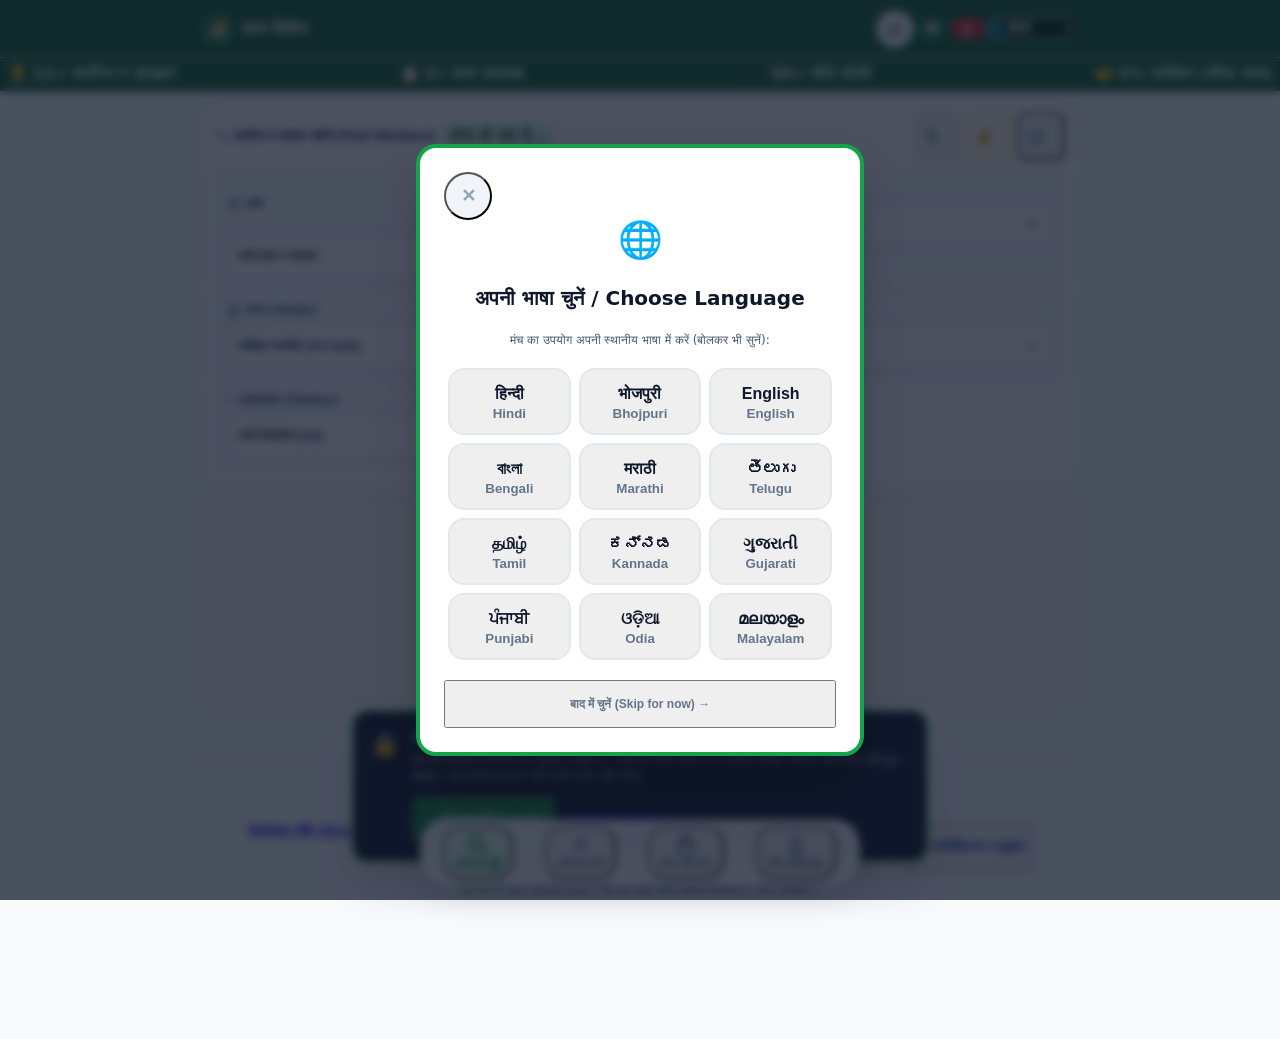
==== commit 327a0ba1: "fix(ui): remove duplicate search lens icon in worker heading" ====
--- a/templates/index.html
+++ b/templates/index.html
@@ -1,4 +1,4 @@
-<!DOCTYPE html><html lang="hi"><head><meta charset="UTF-8"><meta name="viewport" content="width=device-width, initial-scale=1.0"><title>काम मिलेगा — ग्रामीण कुशल कारीगर व मजदूर मंच</title><meta name="description" content="काम मिलेगा — ग्रामीण भारत के कुशल कारीगरों, मिस्त्री व ड्राइवरों के लिए 0% कमीशन सीधा रोजगार मंच।"><meta name="robots" content="noindex, nofollow, noarchive, nosnippet"><meta name="googlebot" content="noindex, nofollow, noarchive, nosnippet"><meta name="theme-color" content="#15803d"><link rel="manifest" href="/static/manifest.json"><link rel="icon" type="image/svg+xml" href="/static/images/icons/logo.svg"><script src="https://cdn.tailwindcss.com"></script><link rel="stylesheet" href="/static/css/app.css?v=8"></head><body class="bg-slate-50 text-slate-900 pb-32"><header class="sticky top-0 bg-green-800 text-white shadow-md z-50 border-b border-green-900 pt-[env(safe-area-inset-top,0px)]"><div class="max-w-4xl mx-auto px-2.5 py-1.5 sm:px-4 sm:py-2.5 flex items-center justify-between gap-1.5 sm:gap-3"><div class="flex items-center gap-2 min-w-0"><img src="/static/images/icons/logo.svg" alt="काम मिलेगा" class="w-8 h-8 sm:w-9 sm:h-9 rounded-xl shadow shrink-0"><div class="min-w-0"><h1 id="app-title" class="text-base sm:text-lg font-black tracking-tight leading-none whitespace-nowrap">काम मिलेगा</h1><span id="app-tagline" class="hidden sm:block text-[10px] sm:text-xs text-green-200 font-semibold leading-tight truncate mt-0.5">हुनर की कद्र • पक्का रोजगार</span></div></div><div class="flex items-center gap-1 sm:gap-1.5 shrink-0"><button id="main-speak-btn" type="button" aria-label="मंच के बारे में सुनें" class="speak-btn !w-7 !h-7 sm:!w-8 sm:!h-8 !bg-green-700 !border-green-600 text-white text-xs shrink-0" onclick="speakPrompt('काम मिलेगा मंच में आपका स्वागत है। यहां आप कुशल कारीगर ढूंढ सकते हैं या अपनी कारीगर प्रोफाइल बनाकर काम पा सकते हैं।', this)" title="मंच के बारे में सुनें">🔊</button><button type="button" onclick="openFeedbackModal()" class="h-7 sm:h-8 px-1.5 sm:px-2 bg-green-700 hover:bg-green-600 text-white text-xs font-bold rounded-lg flex items-center gap-1 shadow-sm shrink-0 border border-green-600" title="सुझाव" aria-label="सुझाव">💬 <span id="btn-header-feedback" class="hidden md:inline text-[11px]">सुझाव</span></button><button id="btn-emergency-header" type="button" onclick="toggleEmergencyDrawer()" class="h-7 sm:h-8 px-2 sm:px-2.5 bg-red-600 hover:bg-red-700 text-white text-xs font-black rounded-lg flex items-center gap-1 shadow-sm shrink-0 border border-red-500" title="हेल्पलाइन" aria-label="हेल्पलाइन">🚨 <span id="btn-emergency-text" class="hidden sm:inline text-[11px]">हेल्पलाइन</span></button><div class="flex items-center bg-green-950 rounded-lg px-1.5 py-0.5 border border-green-400 shadow-sm shrink-0" title="भाषा चुनें"><span onclick="showStartupModal(true)" class="text-xs mr-0.5 cursor-pointer select-none leading-none inline-flex items-center" title="सभी भाषाएं">🌐</span><select id="lang-select" aria-label="भाषा चुनें" onchange="switchLanguage(this.value)" class="bg-green-950 text-white text-[11px] font-black focus:outline-none cursor-pointer max-w-[54px] sm:max-w-none"><option value="hi" selected>हिन्दी</option><option value="bho">भोजपुरी</option><option value="en">English</option><option value="bn">বাংলা</option><option value="mr">मराठी</option><option value="te">తెలుగు</option><option value="ta">தமிழ்</option><option value="kn">ಕನ್ನಡ</option><option value="gu">ગુજરાતી</option><option value="pa">ਪੰਜਾਬੀ</option><option value="or">ଓଡ଼ିଆ</option><option value="ml">മലയാളം</option></select></div></div></div><div class="bg-green-900/90 px-2 sm:px-4 py-1 text-[10px] sm:text-[11px] text-green-100 border-t border-green-700/50 font-bold overflow-x-auto no-scrollbar flex items-center justify-between sm:justify-around gap-2 whitespace-nowrap"><span class="shrink-0 flex items-center gap-1">👷 <strong id="stat-workers" class="text-white">12+</strong> <span id="stat-lbl-workers">कारीगर</span></span><span class="text-green-700/80 hidden xs:inline select-none">•</span><span class="shrink-0 flex items-center gap-1">📋 <strong id="stat-jobs" class="text-white">3+</strong> <span id="stat-lbl-jobs">काम</span></span><span class="text-green-700/80 hidden xs:inline select-none">•</span><span class="shrink-0 flex items-center gap-1">📞 <strong id="stat-contacts" class="text-white">50+</strong> <span id="stat-lbl-contacts">संपर्क</span></span><span class="text-green-700/80 hidden xs:inline select-none">•</span><span class="shrink-0 flex items-center gap-1">🤝 <span id="stat-lbl-legal">0% कमीशन</span></span></div></header><main class="max-w-4xl mx-auto px-2.5 sm:px-4 py-2 sm:py-3"><section id="tab-search" class="app-tab-panel"><div class="bg-white p-3 sm:p-4 rounded-2xl shadow-sm border border-slate-200/90 mb-3"><!-- Single-line compact header & actions toolbar --><div class="flex items-center justify-between gap-1.5 mb-2 pb-2 border-b border-slate-100"><div class="flex items-center gap-1.5 min-w-0"><span class="text-base">🔍</span><h2 id="heading-find-workers" class="text-xs sm:text-sm font-black text-slate-900 truncate">कारीगर खोजें</h2><span id="worker-count-badge" class="text-[10px] sm:text-xs bg-green-100 text-green-900 font-black px-2 py-0.5 rounded-full whitespace-nowrap shrink-0">लोड हो रहा है...</span></div><div class="flex items-center gap-1 sm:gap-1.5 shrink-0"><button id="voice-search-btn" type="button" onclick="startVoiceSearch()" class="touch-scale flex items-center gap-1 px-2.5 py-1 bg-emerald-50 hover:bg-emerald-100 text-emerald-800 rounded-lg font-black text-[11px] border border-emerald-300 shadow-sm" title="बोलकर खोजें"><span>🎙️</span><span id="btn-voice-search-text" class="hidden xs:inline">बोलें</span></button><button type="button" onclick="openEarnabilityModal()" class="touch-scale flex items-center gap-1 px-2.5 py-1 bg-amber-50 hover:bg-amber-100 text-amber-900 rounded-lg font-black text-[11px] border border-amber-300 shadow-sm" title="मासिक कमाई की गणना करें"><span>💰</span><span id="btn-earn-calc-text" class="hidden xs:inline">कमाई</span></button><button type="button" id="btn-reset-filters" onclick="resetAllFilters()" class="touch-scale flex items-center gap-0.5 px-2 py-1 text-slate-500 hover:text-red-700 hover:bg-red-50 rounded-lg font-bold text-[11px] transition-colors" title="फ़िल्टर रीसेट"><span>🔄</span><span id="btn-reset-filters-text" class="hidden sm:inline">रीसेट</span></button></div></div><div id="voice-status-text" class="hidden text-xs text-amber-800 font-bold bg-amber-50 p-2 rounded-xl border border-amber-300 mb-2 animate-pulse"></div><div class="grid grid-cols-1 sm:grid-cols-2 lg:grid-cols-3 gap-2.5 sm:gap-3"><div class="bg-slate-50 p-2.5 rounded-xl border border-slate-200"><div class="flex items-center justify-between mb-1"><label id="lbl-filter-trade" for="filter-trade" class="block text-xs font-bold text-slate-700">🛠️ काम / पेशा (Skill)</label><button type="button" onclick="openAddCategoryModal('search')" class="text-[11px] text-green-700 hover:text-green-900 font-extrabold flex items-center gap-0.5"><span>➕</span> <span id="lbl-btn-add-skill">नया जोड़ें</span></button></div><select id="filter-trade" aria-label="काम या हुनर चुनें" onchange="handleTradeDropdownChange(this.value)" class="android-select w-full p-2.5 bg-white border-2 border-slate-300 rounded-xl text-xs sm:text-sm font-bold text-slate-800 focus:border-green-600 focus:outline-none touch-btn shadow-sm"><option value="all">सभी काम व चालक (All Trades)</option></select></div><div class="bg-slate-50 p-2.5 rounded-xl border border-slate-200"><label id="lbl-trust-filter" for="filter-trust" class="block text-xs font-bold text-slate-700 mb-1">🛡️ विश्वास स्तर (Trust Filter)</label><select id="filter-trust" aria-label="विश्वास स्तर चुनें" onchange="setTrustFilter(this.value)" class="android-select w-full p-2.5 bg-white border-2 border-slate-300 rounded-xl text-xs sm:text-sm font-bold text-slate-800 focus:border-green-600 focus:outline-none touch-btn shadow-sm"><option value="all">सभी कारीगर (All Workers)</option><option value="top_rated">⭐ टॉप रेटेड (4.5★+)</option><option value="verified">✅ साथी सत्यापित (Verified)</option><option value="team_leader">👥 टोली ठेकेदार (टीम लीडर)</option><option value="available">🟢 तुरंत उपलब्ध (Available)</option></select></div><div class="bg-slate-50 p-2.5 rounded-xl border border-slate-200"><label id="lbl-filter-state" for="filter-state" class="block text-xs font-bold text-slate-700 mb-1">🏛️ राज्य (State)</label><select id="filter-state" aria-label="राज्य (State)" onchange="setStateFilter(this.value)" class="android-select w-full p-2.5 bg-white border-2 border-slate-300 rounded-xl text-xs sm:text-sm font-bold text-slate-800 focus:border-green-600 focus:outline-none touch-btn shadow-sm"><option value="all">अखिल भारतीय (All India)</option></select></div><div class="bg-slate-50 p-2.5 rounded-xl border border-slate-200"><label id="lbl-filter-district" for="filter-district" class="block text-xs font-bold text-slate-700 mb-1">📍 जिला (District)</label><select id="filter-district" aria-label="जिला (District)" onchange="setDistrictFilter(this.value)" class="android-select w-full p-2.5 bg-white border-2 border-slate-300 rounded-xl text-xs sm:text-sm font-bold text-slate-800 focus:border-green-600 focus:outline-none touch-btn shadow-sm"><option value="all">सभी जिले (All Districts)</option></select></div><div class="bg-slate-50 p-2.5 rounded-xl border border-slate-200 col-span-1 sm:col-span-2 lg:col-span-1"><label id="lbl-filter-status" for="filter-status" class="block text-xs font-bold text-slate-700 mb-1">⚡ उपलब्धता (Status)</label><select id="filter-status" aria-label="उपलब्धता स्थिति (Status)" onchange="setStatusFilter(this.value)" class="android-select w-full p-2.5 bg-white border-2 border-slate-300 rounded-xl text-xs sm:text-sm font-bold text-slate-800 focus:border-green-600 focus:outline-none touch-btn shadow-sm"><option value="all">सभी स्थितियां (All)</option><option value="available">🟢 तुरंत उपलब्ध (Available)</option><option value="busy">🔴 व्यस्त (Busy)</option><option value="seasonal_dormancy">🌾 खेती/छुट्टी पर</option></select></div></div></div></div><div id="workers-grid" class="grid grid-cols-1 md:grid-cols-2 gap-4"></div></section><section id="tab-wizard" class="app-tab-panel hidden"><div id="wizard-container"></div></section><section id="tab-jobs" class="app-tab-panel hidden"><div class="bg-white p-6 rounded-2xl shadow-sm border border-slate-200 mb-6"><div class="flex items-center justify-between mb-4"><h2 class="text-xl font-black text-slate-900">नया काम पोस्ट करें (Post Job)</h2><button type="button" class="speak-btn" onclick="speakPrompt('अगर आपको अपने मकान या खेत के लिए कारीगर या मजदूर चाहिए, तो इस फॉर्म को भरें।', this)">🔊</button></div><div class="bg-red-50 border-l-4 border-red-600 p-3.5 rounded-r-xl mb-4"><p class="text-xs font-extrabold text-red-900 flex items-center gap-1.5"><span>⚖️</span> कानूनी चेतावनी (Legal Notice):
+<!DOCTYPE html><html lang="hi"><head><meta charset="UTF-8"><meta name="viewport" content="width=device-width, initial-scale=1.0"><title>काम मिलेगा — ग्रामीण कुशल कारीगर व मजदूर मंच</title><meta name="description" content="काम मिलेगा — ग्रामीण भारत के कुशल कारीगरों, मिस्त्री व ड्राइवरों के लिए 0% कमीशन सीधा रोजगार मंच।"><meta name="robots" content="noindex, nofollow, noarchive, nosnippet"><meta name="googlebot" content="noindex, nofollow, noarchive, nosnippet"><meta name="theme-color" content="#15803d"><link rel="manifest" href="/static/manifest.json"><link rel="icon" type="image/svg+xml" href="/static/images/icons/logo.svg"><script src="https://cdn.tailwindcss.com"></script><link rel="stylesheet" href="/static/css/app.css?v=8"></head><body class="bg-slate-50 text-slate-900 pb-32"><header class="sticky top-0 bg-green-800 text-white shadow-md z-50 border-b border-green-900 pt-[env(safe-area-inset-top,0px)]"><div class="max-w-4xl mx-auto px-2.5 py-1.5 sm:px-4 sm:py-2.5 flex items-center justify-between gap-1.5 sm:gap-3"><div class="flex items-center gap-2 min-w-0"><img src="/static/images/icons/logo.svg" alt="काम मिलेगा" class="w-8 h-8 sm:w-9 sm:h-9 rounded-xl shadow shrink-0"><div class="min-w-0"><h1 id="app-title" class="text-base sm:text-lg font-black tracking-tight leading-none whitespace-nowrap">काम मिलेगा</h1><span id="app-tagline" class="hidden sm:block text-[10px] sm:text-xs text-green-200 font-semibold leading-tight truncate mt-0.5">हुनर की कद्र • पक्का रोजगार</span></div></div><div class="flex items-center gap-1 sm:gap-1.5 shrink-0"><button id="main-speak-btn" type="button" aria-label="मंच के बारे में सुनें" class="speak-btn !w-7 !h-7 sm:!w-8 sm:!h-8 !bg-green-700 !border-green-600 text-white text-xs shrink-0" onclick="speakPrompt('काम मिलेगा मंच में आपका स्वागत है। यहां आप कुशल कारीगर ढूंढ सकते हैं या अपनी कारीगर प्रोफाइल बनाकर काम पा सकते हैं।', this)" title="मंच के बारे में सुनें">🔊</button><button type="button" onclick="openFeedbackModal()" class="h-7 sm:h-8 px-1.5 sm:px-2 bg-green-700 hover:bg-green-600 text-white text-xs font-bold rounded-lg flex items-center gap-1 shadow-sm shrink-0 border border-green-600" title="सुझाव" aria-label="सुझाव">💬 <span id="btn-header-feedback" class="hidden md:inline text-[11px]">सुझाव</span></button><button id="btn-emergency-header" type="button" onclick="toggleEmergencyDrawer()" class="h-7 sm:h-8 px-2 sm:px-2.5 bg-red-600 hover:bg-red-700 text-white text-xs font-black rounded-lg flex items-center gap-1 shadow-sm shrink-0 border border-red-500" title="हेल्पलाइन" aria-label="हेल्पलाइन">🚨 <span id="btn-emergency-text" class="hidden sm:inline text-[11px]">हेल्पलाइन</span></button><div class="flex items-center bg-green-950 rounded-lg px-1.5 py-0.5 border border-green-400 shadow-sm shrink-0" title="भाषा चुनें"><span onclick="showStartupModal(true)" class="text-xs mr-0.5 cursor-pointer select-none leading-none inline-flex items-center" title="सभी भाषाएं">🌐</span><select id="lang-select" aria-label="भाषा चुनें" onchange="switchLanguage(this.value)" class="bg-green-950 text-white text-[11px] font-black focus:outline-none cursor-pointer max-w-[54px] sm:max-w-none"><option value="hi" selected>हिन्दी</option><option value="bho">भोजपुरी</option><option value="en">English</option><option value="bn">বাংলা</option><option value="mr">मराठी</option><option value="te">తెలుగు</option><option value="ta">தமிழ்</option><option value="kn">ಕನ್ನಡ</option><option value="gu">ગુજરાતી</option><option value="pa">ਪੰਜਾਬੀ</option><option value="or">ଓଡ଼ିଆ</option><option value="ml">മലയാളം</option></select></div></div></div><div class="bg-green-900/90 px-2 sm:px-4 py-1 text-[10px] sm:text-[11px] text-green-100 border-t border-green-700/50 font-bold overflow-x-auto no-scrollbar flex items-center justify-between sm:justify-around gap-2 whitespace-nowrap"><span class="shrink-0 flex items-center gap-1">👷 <strong id="stat-workers" class="text-white">12+</strong> <span id="stat-lbl-workers">कारीगर</span></span><span class="text-green-700/80 hidden xs:inline select-none">•</span><span class="shrink-0 flex items-center gap-1">📋 <strong id="stat-jobs" class="text-white">3+</strong> <span id="stat-lbl-jobs">काम</span></span><span class="text-green-700/80 hidden xs:inline select-none">•</span><span class="shrink-0 flex items-center gap-1">📞 <strong id="stat-contacts" class="text-white">50+</strong> <span id="stat-lbl-contacts">संपर्क</span></span><span class="text-green-700/80 hidden xs:inline select-none">•</span><span class="shrink-0 flex items-center gap-1">🤝 <span id="stat-lbl-legal">0% कमीशन</span></span></div></header><main class="max-w-4xl mx-auto px-2.5 sm:px-4 py-2 sm:py-3"><section id="tab-search" class="app-tab-panel"><div class="bg-white p-3 sm:p-4 rounded-2xl shadow-sm border border-slate-200/90 mb-3"><!-- Single-line compact header & actions toolbar --><div class="flex items-center justify-between gap-1.5 mb-2 pb-2 border-b border-slate-100"><div class="flex items-center gap-1.5 min-w-0"><h2 id="heading-find-workers" class="text-xs sm:text-sm font-black text-slate-900 flex items-center gap-1 truncate"><span>🔍</span> कारीगर खोजें</h2><span id="worker-count-badge" class="text-[10px] sm:text-xs bg-green-100 text-green-900 font-black px-2 py-0.5 rounded-full whitespace-nowrap shrink-0">लोड हो रहा है...</span></div><div class="flex items-center gap-1 sm:gap-1.5 shrink-0"><button id="voice-search-btn" type="button" onclick="startVoiceSearch()" class="touch-scale flex items-center gap-1 px-2.5 py-1 bg-emerald-50 hover:bg-emerald-100 text-emerald-800 rounded-lg font-black text-[11px] border border-emerald-300 shadow-sm" title="बोलकर खोजें"><span>🎙️</span><span id="btn-voice-search-text" class="hidden xs:inline">बोलें</span></button><button type="button" onclick="openEarnabilityModal()" class="touch-scale flex items-center gap-1 px-2.5 py-1 bg-amber-50 hover:bg-amber-100 text-amber-900 rounded-lg font-black text-[11px] border border-amber-300 shadow-sm" title="मासिक कमाई की गणना करें"><span>💰</span><span id="btn-earn-calc-text" class="hidden xs:inline">कमाई</span></button><button type="button" id="btn-reset-filters" onclick="resetAllFilters()" class="touch-scale flex items-center gap-0.5 px-2 py-1 text-slate-500 hover:text-red-700 hover:bg-red-50 rounded-lg font-bold text-[11px] transition-colors" title="फ़िल्टर रीसेट"><span>🔄</span><span id="btn-reset-filters-text" class="hidden sm:inline">रीसेट</span></button></div></div><div id="voice-status-text" class="hidden text-xs text-amber-800 font-bold bg-amber-50 p-2 rounded-xl border border-amber-300 mb-2 animate-pulse"></div><div class="grid grid-cols-1 sm:grid-cols-2 lg:grid-cols-3 gap-2.5 sm:gap-3"><div class="bg-slate-50 p-2.5 rounded-xl border border-slate-200"><div class="flex items-center justify-between mb-1"><label id="lbl-filter-trade" for="filter-trade" class="block text-xs font-bold text-slate-700">🛠️ काम / पेशा (Skill)</label><button type="button" onclick="openAddCategoryModal('search')" class="text-[11px] text-green-700 hover:text-green-900 font-extrabold flex items-center gap-0.5"><span>➕</span> <span id="lbl-btn-add-skill">नया जोड़ें</span></button></div><select id="filter-trade" aria-label="काम या हुनर चुनें" onchange="handleTradeDropdownChange(this.value)" class="android-select w-full p-2.5 bg-white border-2 border-slate-300 rounded-xl text-xs sm:text-sm font-bold text-slate-800 focus:border-green-600 focus:outline-none touch-btn shadow-sm"><option value="all">सभी काम व चालक (All Trades)</option></select></div><div class="bg-slate-50 p-2.5 rounded-xl border border-slate-200"><label id="lbl-trust-filter" for="filter-trust" class="block text-xs font-bold text-slate-700 mb-1">🛡️ विश्वास स्तर (Trust Filter)</label><select id="filter-trust" aria-label="विश्वास स्तर चुनें" onchange="setTrustFilter(this.value)" class="android-select w-full p-2.5 bg-white border-2 border-slate-300 rounded-xl text-xs sm:text-sm font-bold text-slate-800 focus:border-green-600 focus:outline-none touch-btn shadow-sm"><option value="all">सभी कारीगर (All Workers)</option><option value="top_rated">⭐ टॉप रेटेड (4.5★+)</option><option value="verified">✅ साथी सत्यापित (Verified)</option><option value="team_leader">👥 टोली ठेकेदार (टीम लीडर)</option><option value="available">🟢 तुरंत उपलब्ध (Available)</option></select></div><div class="bg-slate-50 p-2.5 rounded-xl border border-slate-200"><label id="lbl-filter-state" for="filter-state" class="block text-xs font-bold text-slate-700 mb-1">🏛️ राज्य (State)</label><select id="filter-state" aria-label="राज्य (State)" onchange="setStateFilter(this.value)" class="android-select w-full p-2.5 bg-white border-2 border-slate-300 rounded-xl text-xs sm:text-sm font-bold text-slate-800 focus:border-green-600 focus:outline-none touch-btn shadow-sm"><option value="all">अखिल भारतीय (All India)</option></select></div><div class="bg-slate-50 p-2.5 rounded-xl border border-slate-200"><label id="lbl-filter-district" for="filter-district" class="block text-xs font-bold text-slate-700 mb-1">📍 जिला (District)</label><select id="filter-district" aria-label="जिला (District)" onchange="setDistrictFilter(this.value)" class="android-select w-full p-2.5 bg-white border-2 border-slate-300 rounded-xl text-xs sm:text-sm font-bold text-slate-800 focus:border-green-600 focus:outline-none touch-btn shadow-sm"><option value="all">सभी जिले (All Districts)</option></select></div><div class="bg-slate-50 p-2.5 rounded-xl border border-slate-200 col-span-1 sm:col-span-2 lg:col-span-1"><label id="lbl-filter-status" for="filter-status" class="block text-xs font-bold text-slate-700 mb-1">⚡ उपलब्धता (Status)</label><select id="filter-status" aria-label="उपलब्धता स्थिति (Status)" onchange="setStatusFilter(this.value)" class="android-select w-full p-2.5 bg-white border-2 border-slate-300 rounded-xl text-xs sm:text-sm font-bold text-slate-800 focus:border-green-600 focus:outline-none touch-btn shadow-sm"><option value="all">सभी स्थितियां (All)</option><option value="available">🟢 तुरंत उपलब्ध (Available)</option><option value="busy">🔴 व्यस्त (Busy)</option><option value="seasonal_dormancy">🌾 खेती/छुट्टी पर</option></select></div></div></div></div><div id="workers-grid" class="grid grid-cols-1 md:grid-cols-2 gap-4"></div></section><section id="tab-wizard" class="app-tab-panel hidden"><div id="wizard-container"></div></section><section id="tab-jobs" class="app-tab-panel hidden"><div class="bg-white p-6 rounded-2xl shadow-sm border border-slate-200 mb-6"><div class="flex items-center justify-between mb-4"><h2 class="text-xl font-black text-slate-900">नया काम पोस्ट करें (Post Job)</h2><button type="button" class="speak-btn" onclick="speakPrompt('अगर आपको अपने मकान या खेत के लिए कारीगर या मजदूर चाहिए, तो इस फॉर्म को भरें।', this)">🔊</button></div><div class="bg-red-50 border-l-4 border-red-600 p-3.5 rounded-r-xl mb-4"><p class="text-xs font-extrabold text-red-900 flex items-center gap-1.5"><span>⚖️</span> कानूनी चेतावनी (Legal Notice):
 </p><p class="text-xs text-red-800 mt-0.5">
 18 वर्ष से कम आयु के बच्चों को किसी भी काम या मजदूरी पर लगाना बाल श्रम कानून के तहत गैर-कानूनी और संज्ञेय अपराध है।
 </p></div><form id="job-post-form" onsubmit="submitJobPost(event)"><div class="grid grid-cols-1 sm:grid-cols-2 gap-3 mb-3"><div><label class="block text-xs font-bold text-slate-700 mb-1">आपका नाम (Employer Name)</label><input type="text" id="job-employer-name" required placeholder="जैसे: अमित सिंह" class="w-full p-3 border-2 border-slate-300 rounded-xl font-bold touch-btn"></div><div><label class="block text-xs font-bold text-slate-700 mb-1">मोबाइल नंबर</label><input type="tel" id="job-phone" required maxlength="10" placeholder="10 अंकों का नंबर" class="w-full p-3 border-2 border-slate-300 rounded-xl font-bold touch-btn"></div></div><div class="grid grid-cols-2 sm:grid-cols-3 gap-3 mb-3"><div><label class="block text-xs font-bold text-slate-700 mb-1">कौन सा काम / चालक चाहिए?</label><select id="job-skill" class="w-full p-3 border-2 border-slate-300 rounded-xl font-bold touch-btn"><option value="mason" selected>राजमिस्त्री 🧱</option></select></div><div><label class="block text-xs font-bold text-slate-700 mb-1">कितने लोग चाहिए?</label><input type="number" id="job-workers-needed" min="1" max="30" value="2" class="w-full p-3 border-2 border-slate-300 rounded-xl font-bold touch-btn"></div><div class="col-span-2 sm:col-span-1"><label class="block text-xs font-bold text-slate-700 mb-1">कितने दिन का काम?</label><input type="number" id="job-duration" min="1" max="90" value="3" class="w-full p-3 border-2 border-slate-300 rounded-xl font-bold touch-btn"></div></div><div class="grid grid-cols-1 sm:grid-cols-4 gap-3 mb-4"><div><label class="block text-xs font-bold text-slate-700 mb-1">प्रस्तावित दिहाड़ी (₹/दिन)</label><input type="number" id="job-wage" min="350" max="3000" step="50" value="650" class="w-full p-3 border-2 border-slate-300 rounded-xl font-bold text-green-800 touch-btn"></div><div><label class="block text-xs font-bold text-slate-700 mb-1">राज्य (State)</label><select id="job-state" onchange="onJobStateChange(this.value)" class="w-full p-3 border-2 border-slate-300 rounded-xl font-bold touch-btn"><option value="उत्तर प्रदेश (Uttar Pradesh)">उत्तर प्रदेश (Uttar Pradesh)</option></select></div><div><label class="block text-xs font-bold text-slate-700 mb-1">जिला (District)</label><select id="job-district" class="w-full p-3 border-2 border-slate-300 rounded-xl font-bold touch-btn"><option value="वाराणसी (Varanasi)">वाराणसी (Varanasi)</option></select></div><div><label class="block text-xs font-bold text-slate-700 mb-1">गाँव / मोहल्ला (Village)</label><input type="text" id="job-village" required placeholder="जैसे: शिवपुर" class="w-full p-3 border-2 border-slate-300 rounded-xl font-bold touch-btn"></div></div><label class="flex items-start gap-3 p-3 bg-slate-50 border border-slate-200 rounded-xl mb-4 cursor-pointer touch-btn"><input type="checkbox" id="job-child-labour-disclaimer" required class="w-5 h-5 mt-0.5 rounded text-green-600"><span class="text-xs font-bold text-slate-800 leading-snug">
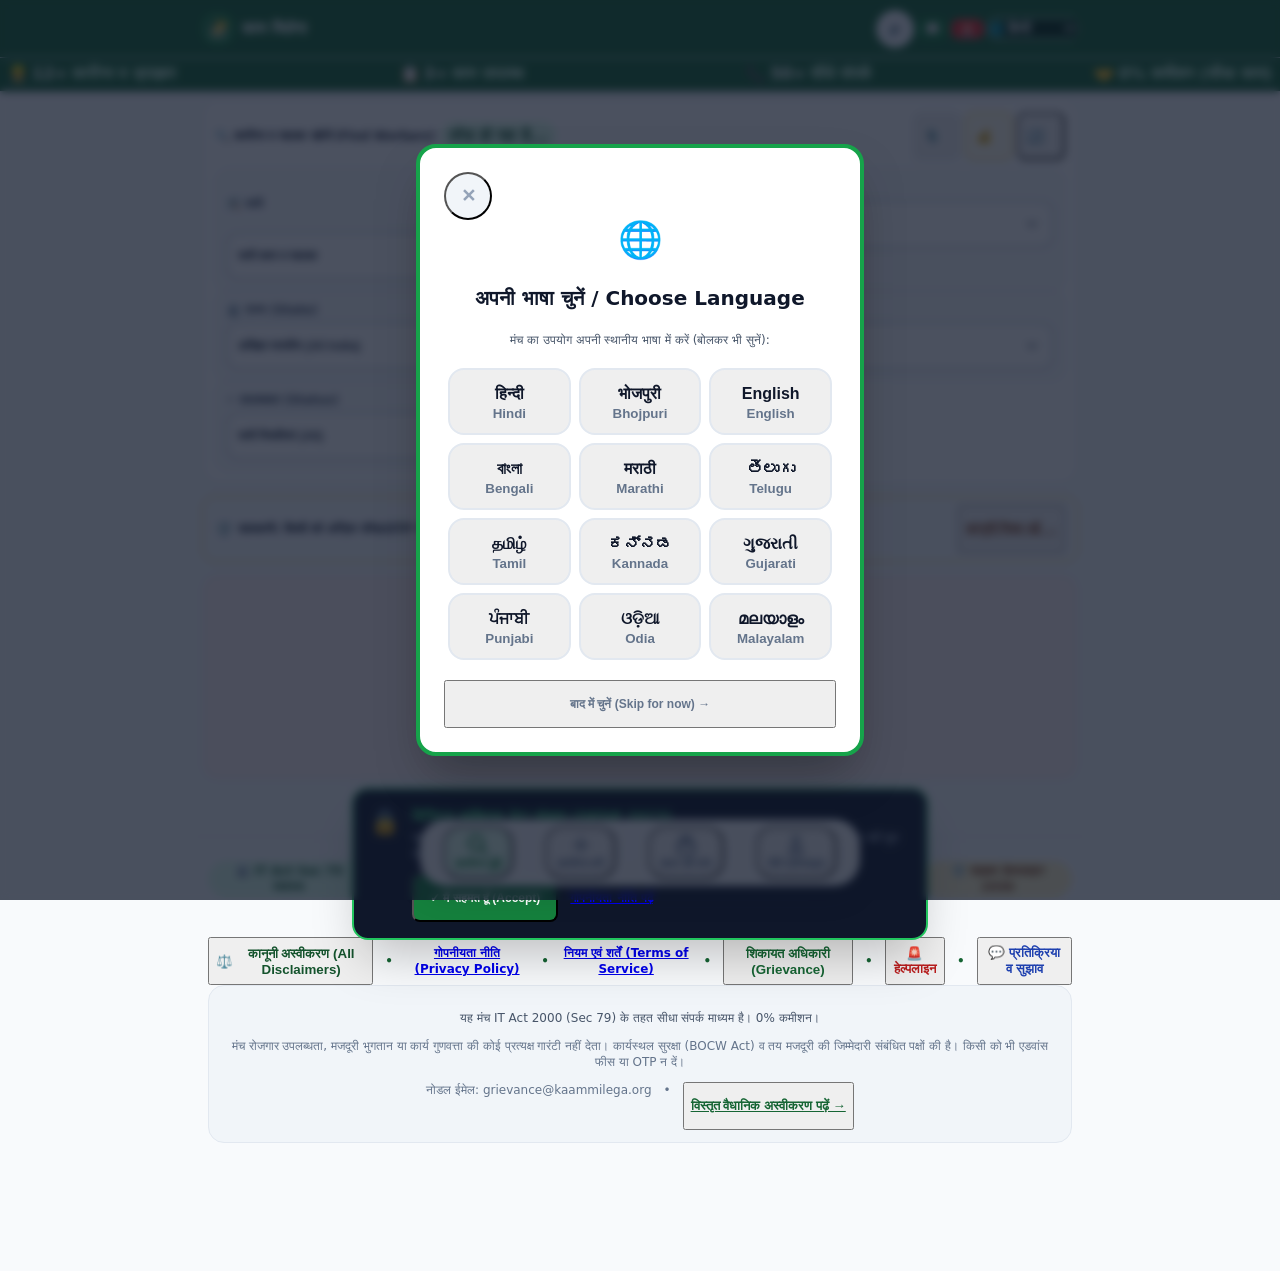
==== commit 89011b72: "feat(legal): add comprehensive legal disclaimers, statutory compliance modal, and advisory protectio" ====
--- a/templates/index.html
+++ b/templates/index.html
@@ -1,9 +1,7 @@
-<!DOCTYPE html><html lang="hi"><head><meta charset="UTF-8"><meta name="viewport" content="width=device-width, initial-scale=1.0"><title>काम मिलेगा — ग्रामीण कुशल कारीगर व मजदूर मंच</title><meta name="description" content="काम मिलेगा — ग्रामीण भारत के कुशल कारीगरों, मिस्त्री व ड्राइवरों के लिए 0% कमीशन सीधा रोजगार मंच।"><meta name="robots" content="noindex, nofollow, noarchive, nosnippet"><meta name="googlebot" content="noindex, nofollow, noarchive, nosnippet"><meta name="theme-color" content="#15803d"><link rel="manifest" href="/static/manifest.json"><link rel="icon" type="image/svg+xml" href="/static/images/icons/logo.svg"><script src="https://cdn.tailwindcss.com"></script><link rel="stylesheet" href="/static/css/app.css?v=8"></head><body class="bg-slate-50 text-slate-900 pb-32"><header class="sticky top-0 bg-green-800 text-white shadow-md z-50 border-b border-green-900 pt-[env(safe-area-inset-top,0px)]"><div class="max-w-4xl mx-auto px-2.5 py-1.5 sm:px-4 sm:py-2.5 flex items-center justify-between gap-1.5 sm:gap-3"><div class="flex items-center gap-2 min-w-0"><img src="/static/images/icons/logo.svg" alt="काम मिलेगा" class="w-8 h-8 sm:w-9 sm:h-9 rounded-xl shadow shrink-0"><div class="min-w-0"><h1 id="app-title" class="text-base sm:text-lg font-black tracking-tight leading-none whitespace-nowrap">काम मिलेगा</h1><span id="app-tagline" class="hidden sm:block text-[10px] sm:text-xs text-green-200 font-semibold leading-tight truncate mt-0.5">हुनर की कद्र • पक्का रोजगार</span></div></div><div class="flex items-center gap-1 sm:gap-1.5 shrink-0"><button id="main-speak-btn" type="button" aria-label="मंच के बारे में सुनें" class="speak-btn !w-7 !h-7 sm:!w-8 sm:!h-8 !bg-green-700 !border-green-600 text-white text-xs shrink-0" onclick="speakPrompt('काम मिलेगा मंच में आपका स्वागत है। यहां आप कुशल कारीगर ढूंढ सकते हैं या अपनी कारीगर प्रोफाइल बनाकर काम पा सकते हैं।', this)" title="मंच के बारे में सुनें">🔊</button><button type="button" onclick="openFeedbackModal()" class="h-7 sm:h-8 px-1.5 sm:px-2 bg-green-700 hover:bg-green-600 text-white text-xs font-bold rounded-lg flex items-center gap-1 shadow-sm shrink-0 border border-green-600" title="सुझाव" aria-label="सुझाव">💬 <span id="btn-header-feedback" class="hidden md:inline text-[11px]">सुझाव</span></button><button id="btn-emergency-header" type="button" onclick="toggleEmergencyDrawer()" class="h-7 sm:h-8 px-2 sm:px-2.5 bg-red-600 hover:bg-red-700 text-white text-xs font-black rounded-lg flex items-center gap-1 shadow-sm shrink-0 border border-red-500" title="हेल्पलाइन" aria-label="हेल्पलाइन">🚨 <span id="btn-emergency-text" class="hidden sm:inline text-[11px]">हेल्पलाइन</span></button><div class="flex items-center bg-green-950 rounded-lg px-1.5 py-0.5 border border-green-400 shadow-sm shrink-0" title="भाषा चुनें"><span onclick="showStartupModal(true)" class="text-xs mr-0.5 cursor-pointer select-none leading-none inline-flex items-center" title="सभी भाषाएं">🌐</span><select id="lang-select" aria-label="भाषा चुनें" onchange="switchLanguage(this.value)" class="bg-green-950 text-white text-[11px] font-black focus:outline-none cursor-pointer max-w-[54px] sm:max-w-none"><option value="hi" selected>हिन्दी</option><option value="bho">भोजपुरी</option><option value="en">English</option><option value="bn">বাংলা</option><option value="mr">मराठी</option><option value="te">తెలుగు</option><option value="ta">தமிழ்</option><option value="kn">ಕನ್ನಡ</option><option value="gu">ગુજરાતી</option><option value="pa">ਪੰਜਾਬੀ</option><option value="or">ଓଡ଼ିଆ</option><option value="ml">മലയാളം</option></select></div></div></div><div class="bg-green-900/90 px-2 sm:px-4 py-1 text-[10px] sm:text-[11px] text-green-100 border-t border-green-700/50 font-bold overflow-x-auto no-scrollbar flex items-center justify-between sm:justify-around gap-2 whitespace-nowrap"><span class="shrink-0 flex items-center gap-1">👷 <strong id="stat-workers" class="text-white">12+</strong> <span id="stat-lbl-workers">कारीगर</span></span><span class="text-green-700/80 hidden xs:inline select-none">•</span><span class="shrink-0 flex items-center gap-1">📋 <strong id="stat-jobs" class="text-white">3+</strong> <span id="stat-lbl-jobs">काम</span></span><span class="text-green-700/80 hidden xs:inline select-none">•</span><span class="shrink-0 flex items-center gap-1">📞 <strong id="stat-contacts" class="text-white">50+</strong> <span id="stat-lbl-contacts">संपर्क</span></span><span class="text-green-700/80 hidden xs:inline select-none">•</span><span class="shrink-0 flex items-center gap-1">🤝 <span id="stat-lbl-legal">0% कमीशन</span></span></div></header><main class="max-w-4xl mx-auto px-2.5 sm:px-4 py-2 sm:py-3"><section id="tab-search" class="app-tab-panel"><div class="bg-white p-3 sm:p-4 rounded-2xl shadow-sm border border-slate-200/90 mb-3"><!-- Single-line compact header & actions toolbar --><div class="flex items-center justify-between gap-1.5 mb-2 pb-2 border-b border-slate-100"><div class="flex items-center gap-1.5 min-w-0"><h2 id="heading-find-workers" class="text-xs sm:text-sm font-black text-slate-900 flex items-center gap-1 truncate"><span>🔍</span> कारीगर खोजें</h2><span id="worker-count-badge" class="text-[10px] sm:text-xs bg-green-100 text-green-900 font-black px-2 py-0.5 rounded-full whitespace-nowrap shrink-0">लोड हो रहा है...</span></div><div class="flex items-center gap-1 sm:gap-1.5 shrink-0"><button id="voice-search-btn" type="button" onclick="startVoiceSearch()" class="touch-scale flex items-center gap-1 px-2.5 py-1 bg-emerald-50 hover:bg-emerald-100 text-emerald-800 rounded-lg font-black text-[11px] border border-emerald-300 shadow-sm" title="बोलकर खोजें"><span>🎙️</span><span id="btn-voice-search-text" class="hidden xs:inline">बोलें</span></button><button type="button" onclick="openEarnabilityModal()" class="touch-scale flex items-center gap-1 px-2.5 py-1 bg-amber-50 hover:bg-amber-100 text-amber-900 rounded-lg font-black text-[11px] border border-amber-300 shadow-sm" title="मासिक कमाई की गणना करें"><span>💰</span><span id="btn-earn-calc-text" class="hidden xs:inline">कमाई</span></button><button type="button" id="btn-reset-filters" onclick="resetAllFilters()" class="touch-scale flex items-center gap-0.5 px-2 py-1 text-slate-500 hover:text-red-700 hover:bg-red-50 rounded-lg font-bold text-[11px] transition-colors" title="फ़िल्टर रीसेट"><span>🔄</span><span id="btn-reset-filters-text" class="hidden sm:inline">रीसेट</span></button></div></div><div id="voice-status-text" class="hidden text-xs text-amber-800 font-bold bg-amber-50 p-2 rounded-xl border border-amber-300 mb-2 animate-pulse"></div><div class="grid grid-cols-1 sm:grid-cols-2 lg:grid-cols-3 gap-2.5 sm:gap-3"><div class="bg-slate-50 p-2.5 rounded-xl border border-slate-200"><div class="flex items-center justify-between mb-1"><label id="lbl-filter-trade" for="filter-trade" class="block text-xs font-bold text-slate-700">🛠️ काम / पेशा (Skill)</label><button type="button" onclick="openAddCategoryModal('search')" class="text-[11px] text-green-700 hover:text-green-900 font-extrabold flex items-center gap-0.5"><span>➕</span> <span id="lbl-btn-add-skill">नया जोड़ें</span></button></div><select id="filter-trade" aria-label="काम या हुनर चुनें" onchange="handleTradeDropdownChange(this.value)" class="android-select w-full p-2.5 bg-white border-2 border-slate-300 rounded-xl text-xs sm:text-sm font-bold text-slate-800 focus:border-green-600 focus:outline-none touch-btn shadow-sm"><option value="all">सभी काम व चालक (All Trades)</option></select></div><div class="bg-slate-50 p-2.5 rounded-xl border border-slate-200"><label id="lbl-trust-filter" for="filter-trust" class="block text-xs font-bold text-slate-700 mb-1">🛡️ विश्वास स्तर (Trust Filter)</label><select id="filter-trust" aria-label="विश्वास स्तर चुनें" onchange="setTrustFilter(this.value)" class="android-select w-full p-2.5 bg-white border-2 border-slate-300 rounded-xl text-xs sm:text-sm font-bold text-slate-800 focus:border-green-600 focus:outline-none touch-btn shadow-sm"><option value="all">सभी कारीगर (All Workers)</option><option value="top_rated">⭐ टॉप रेटेड (4.5★+)</option><option value="verified">✅ साथी सत्यापित (Verified)</option><option value="team_leader">👥 टोली ठेकेदार (टीम लीडर)</option><option value="available">🟢 तुरंत उपलब्ध (Available)</option></select></div><div class="bg-slate-50 p-2.5 rounded-xl border border-slate-200"><label id="lbl-filter-state" for="filter-state" class="block text-xs font-bold text-slate-700 mb-1">🏛️ राज्य (State)</label><select id="filter-state" aria-label="राज्य (State)" onchange="setStateFilter(this.value)" class="android-select w-full p-2.5 bg-white border-2 border-slate-300 rounded-xl text-xs sm:text-sm font-bold text-slate-800 focus:border-green-600 focus:outline-none touch-btn shadow-sm"><option value="all">अखिल भारतीय (All India)</option></select></div><div class="bg-slate-50 p-2.5 rounded-xl border border-slate-200"><label id="lbl-filter-district" for="filter-district" class="block text-xs font-bold text-slate-700 mb-1">📍 जिला (District)</label><select id="filter-district" aria-label="जिला (District)" onchange="setDistrictFilter(this.value)" class="android-select w-full p-2.5 bg-white border-2 border-slate-300 rounded-xl text-xs sm:text-sm font-bold text-slate-800 focus:border-green-600 focus:outline-none touch-btn shadow-sm"><option value="all">सभी जिले (All Districts)</option></select></div><div class="bg-slate-50 p-2.5 rounded-xl border border-slate-200 col-span-1 sm:col-span-2 lg:col-span-1"><label id="lbl-filter-status" for="filter-status" class="block text-xs font-bold text-slate-700 mb-1">⚡ उपलब्धता (Status)</label><select id="filter-status" aria-label="उपलब्धता स्थिति (Status)" onchange="setStatusFilter(this.value)" class="android-select w-full p-2.5 bg-white border-2 border-slate-300 rounded-xl text-xs sm:text-sm font-bold text-slate-800 focus:border-green-600 focus:outline-none touch-btn shadow-sm"><option value="all">सभी स्थितियां (All)</option><option value="available">🟢 तुरंत उपलब्ध (Available)</option><option value="busy">🔴 व्यस्त (Busy)</option><option value="seasonal_dormancy">🌾 खेती/छुट्टी पर</option></select></div></div></div></div><div id="workers-grid" class="grid grid-cols-1 md:grid-cols-2 gap-4"></div></section><section id="tab-wizard" class="app-tab-panel hidden"><div id="wizard-container"></div></section><section id="tab-jobs" class="app-tab-panel hidden"><div class="bg-white p-6 rounded-2xl shadow-sm border border-slate-200 mb-6"><div class="flex items-center justify-between mb-4"><h2 class="text-xl font-black text-slate-900">नया काम पोस्ट करें (Post Job)</h2><button type="button" class="speak-btn" onclick="speakPrompt('अगर आपको अपने मकान या खेत के लिए कारीगर या मजदूर चाहिए, तो इस फॉर्म को भरें।', this)">🔊</button></div><div class="bg-red-50 border-l-4 border-red-600 p-3.5 rounded-r-xl mb-4"><p class="text-xs font-extrabold text-red-900 flex items-center gap-1.5"><span>⚖️</span> कानूनी चेतावनी (Legal Notice):
+<!DOCTYPE html><html lang="hi"><head><meta charset="UTF-8"><meta name="viewport" content="width=device-width, initial-scale=1.0"><title>काम मिलेगा — ग्रामीण कुशल कारीगर व मजदूर मंच</title><meta name="description" content="काम मिलेगा — ग्रामीण भारत के कुशल कारीगरों, मिस्त्री व ड्राइवरों के लिए 0% कमीशन सीधा रोजगार मंच।"><meta name="robots" content="noindex, nofollow, noarchive, nosnippet"><meta name="googlebot" content="noindex, nofollow, noarchive, nosnippet"><meta name="theme-color" content="#15803d"><link rel="manifest" href="/static/manifest.json"><link rel="icon" type="image/svg+xml" href="/static/images/icons/logo.svg"><script src="https://cdn.tailwindcss.com"></script><link rel="stylesheet" href="/static/css/app.css?v=8"></head><body class="bg-slate-50 text-slate-900 pb-32"><header class="sticky top-0 bg-green-800 text-white shadow-md z-50 border-b border-green-900 pt-[env(safe-area-inset-top,0px)]"><div class="max-w-4xl mx-auto px-2.5 py-1.5 sm:px-4 sm:py-2.5 flex items-center justify-between gap-1.5 sm:gap-3"><div class="flex items-center gap-2 min-w-0"><img src="/static/images/icons/logo.svg" alt="काम मिलेगा" class="w-8 h-8 sm:w-9 sm:h-9 rounded-xl shadow shrink-0"><div class="min-w-0"><h1 id="app-title" class="text-base sm:text-lg font-black tracking-tight leading-none whitespace-nowrap">काम मिलेगा</h1><span id="app-tagline" class="hidden sm:block text-[10px] sm:text-xs text-green-200 font-semibold leading-tight truncate mt-0.5">हुनर की कद्र • पक्का रोजगार</span></div></div><div class="flex items-center gap-1 sm:gap-1.5 shrink-0"><button id="main-speak-btn" type="button" aria-label="मंच के बारे में सुनें" class="speak-btn !w-7 !h-7 sm:!w-8 sm:!h-8 !bg-green-700 !border-green-600 text-white text-xs shrink-0" onclick="speakPrompt('काम मिलेगा मंच में आपका स्वागत है। यहां आप कुशल कारीगर ढूंढ सकते हैं या अपनी कारीगर प्रोफाइल बनाकर काम पा सकते हैं।', this)" title="मंच के बारे में सुनें">🔊</button><button type="button" onclick="openFeedbackModal()" class="h-7 sm:h-8 px-1.5 sm:px-2 bg-green-700 hover:bg-green-600 text-white text-xs font-bold rounded-lg flex items-center gap-1 shadow-sm shrink-0 border border-green-600" title="सुझाव" aria-label="सुझाव">💬 <span id="btn-header-feedback" class="hidden md:inline text-[11px]">सुझाव</span></button><button id="btn-emergency-header" type="button" onclick="toggleEmergencyDrawer()" class="h-7 sm:h-8 px-2 sm:px-2.5 bg-red-600 hover:bg-red-700 text-white text-xs font-black rounded-lg flex items-center gap-1 shadow-sm shrink-0 border border-red-500" title="हेल्पलाइन" aria-label="हेल्पलाइन">🚨 <span id="btn-emergency-text" class="hidden sm:inline text-[11px]">हेल्पलाइन</span></button><div class="flex items-center bg-green-950 rounded-lg px-1.5 py-0.5 border border-green-400 shadow-sm shrink-0" title="भाषा चुनें"><span onclick="showStartupModal(true)" class="text-xs mr-0.5 cursor-pointer select-none leading-none inline-flex items-center" title="सभी भाषाएं">🌐</span><select id="lang-select" aria-label="भाषा चुनें" onchange="switchLanguage(this.value)" class="bg-green-950 text-white text-[11px] font-black focus:outline-none cursor-pointer max-w-[54px] sm:max-w-none"><option value="hi" selected>हिन्दी</option><option value="bho">भोजपुरी</option><option value="en">English</option><option value="bn">বাংলা</option><option value="mr">मराठी</option><option value="te">తెలుగు</option><option value="ta">தமிழ்</option><option value="kn">ಕನ್ನಡ</option><option value="gu">ગુજરાતી</option><option value="pa">ਪੰਜਾਬੀ</option><option value="or">ଓଡ଼ିଆ</option><option value="ml">മലയാളം</option></select></div></div></div><div class="bg-green-900/90 px-2 sm:px-4 py-1 text-[10px] sm:text-[11px] text-green-100 border-t border-green-700/50 font-bold overflow-x-auto no-scrollbar flex items-center justify-between sm:justify-around gap-2 whitespace-nowrap"><span class="shrink-0 flex items-center gap-1">👷 <strong id="stat-workers" class="text-white">12+</strong> <span id="stat-lbl-workers">कारीगर</span></span><span class="text-green-700/80 hidden xs:inline select-none">•</span><span class="shrink-0 flex items-center gap-1">📋 <strong id="stat-jobs" class="text-white">3+</strong> <span id="stat-lbl-jobs">काम</span></span><span class="text-green-700/80 hidden xs:inline select-none">•</span><span class="shrink-0 flex items-center gap-1">📞 <strong id="stat-contacts" class="text-white">50+</strong> <span id="stat-lbl-contacts">संपर्क</span></span><span class="text-green-700/80 hidden xs:inline select-none">•</span><span class="shrink-0 flex items-center gap-1">🤝 <span id="stat-lbl-legal">0% कमीशन</span></span></div></header><main class="max-w-4xl mx-auto px-2.5 sm:px-4 py-2 sm:py-3"><section id="tab-search" class="app-tab-panel"><div class="bg-white p-3 sm:p-4 rounded-2xl shadow-sm border border-slate-200/90 mb-3"><!-- Single-line compact header & actions toolbar --><div class="flex items-center justify-between gap-1.5 mb-2 pb-2 border-b border-slate-100"><div class="flex items-center gap-1.5 min-w-0"><h2 id="heading-find-workers" class="text-xs sm:text-sm font-black text-slate-900 flex items-center gap-1 truncate"><span>🔍</span> कारीगर खोजें</h2><span id="worker-count-badge" class="text-[10px] sm:text-xs bg-green-100 text-green-900 font-black px-2 py-0.5 rounded-full whitespace-nowrap shrink-0">लोड हो रहा है...</span></div><div class="flex items-center gap-1 sm:gap-1.5 shrink-0"><button id="voice-search-btn" type="button" onclick="startVoiceSearch()" class="touch-scale flex items-center gap-1 px-2.5 py-1 bg-emerald-50 hover:bg-emerald-100 text-emerald-800 rounded-lg font-black text-[11px] border border-emerald-300 shadow-sm" title="बोलकर खोजें"><span>🎙️</span><span id="btn-voice-search-text" class="hidden xs:inline">बोलें</span></button><button type="button" onclick="openEarnabilityModal()" class="touch-scale flex items-center gap-1 px-2.5 py-1 bg-amber-50 hover:bg-amber-100 text-amber-900 rounded-lg font-black text-[11px] border border-amber-300 shadow-sm" title="मासिक कमाई की गणना करें"><span>💰</span><span id="btn-earn-calc-text" class="hidden xs:inline">कमाई</span></button><button type="button" id="btn-reset-filters" onclick="resetAllFilters()" class="touch-scale flex items-center gap-0.5 px-2 py-1 text-slate-500 hover:text-red-700 hover:bg-red-50 rounded-lg font-bold text-[11px] transition-colors" title="फ़िल्टर रीसेट"><span>🔄</span><span id="btn-reset-filters-text" class="hidden sm:inline">रीसेट</span></button></div></div><div id="voice-status-text" class="hidden text-xs text-amber-800 font-bold bg-amber-50 p-2 rounded-xl border border-amber-300 mb-2 animate-pulse"></div><div class="grid grid-cols-1 sm:grid-cols-2 lg:grid-cols-3 gap-2.5 sm:gap-3"><div class="bg-slate-50 p-2.5 rounded-xl border border-slate-200"><div class="flex items-center justify-between mb-1"><label id="lbl-filter-trade" for="filter-trade" class="block text-xs font-bold text-slate-700">🛠️ काम / पेशा (Skill)</label><button type="button" onclick="openAddCategoryModal('search')" class="text-[11px] text-green-700 hover:text-green-900 font-extrabold flex items-center gap-0.5"><span>➕</span> <span id="lbl-btn-add-skill">नया जोड़ें</span></button></div><select id="filter-trade" aria-label="काम या हुनर चुनें" onchange="handleTradeDropdownChange(this.value)" class="android-select w-full p-2.5 bg-white border-2 border-slate-300 rounded-xl text-xs sm:text-sm font-bold text-slate-800 focus:border-green-600 focus:outline-none touch-btn shadow-sm"><option value="all">सभी काम व चालक (All Trades)</option></select></div><div class="bg-slate-50 p-2.5 rounded-xl border border-slate-200"><label id="lbl-trust-filter" for="filter-trust" class="block text-xs font-bold text-slate-700 mb-1">🛡️ विश्वास स्तर (Trust Filter)</label><select id="filter-trust" aria-label="विश्वास स्तर चुनें" onchange="setTrustFilter(this.value)" class="android-select w-full p-2.5 bg-white border-2 border-slate-300 rounded-xl text-xs sm:text-sm font-bold text-slate-800 focus:border-green-600 focus:outline-none touch-btn shadow-sm"><option value="all">सभी कारीगर (All Workers)</option><option value="top_rated">⭐ टॉप रेटेड (4.5★+)</option><option value="verified">✅ साथी सत्यापित (Verified)</option><option value="team_leader">👥 टोली ठेकेदार (टीम लीडर)</option><option value="available">🟢 तुरंत उपलब्ध (Available)</option></select></div><div class="bg-slate-50 p-2.5 rounded-xl border border-slate-200"><label id="lbl-filter-state" for="filter-state" class="block text-xs font-bold text-slate-700 mb-1">🏛️ राज्य (State)</label><select id="filter-state" aria-label="राज्य (State)" onchange="setStateFilter(this.value)" class="android-select w-full p-2.5 bg-white border-2 border-slate-300 rounded-xl text-xs sm:text-sm font-bold text-slate-800 focus:border-green-600 focus:outline-none touch-btn shadow-sm"><option value="all">अखिल भारतीय (All India)</option></select></div><div class="bg-slate-50 p-2.5 rounded-xl border border-slate-200"><label id="lbl-filter-district" for="filter-district" class="block text-xs font-bold text-slate-700 mb-1">📍 जिला (District)</label><select id="filter-district" aria-label="जिला (District)" onchange="setDistrictFilter(this.value)" class="android-select w-full p-2.5 bg-white border-2 border-slate-300 rounded-xl text-xs sm:text-sm font-bold text-slate-800 focus:border-green-600 focus:outline-none touch-btn shadow-sm"><option value="all">सभी जिले (All Districts)</option></select></div><div class="bg-slate-50 p-2.5 rounded-xl border border-slate-200 col-span-1 sm:col-span-2 lg:col-span-1"><label id="lbl-filter-status" for="filter-status" class="block text-xs font-bold text-slate-700 mb-1">⚡ उपलब्धता (Status)</label><select id="filter-status" aria-label="उपलब्धता स्थिति (Status)" onchange="setStatusFilter(this.value)" class="android-select w-full p-2.5 bg-white border-2 border-slate-300 rounded-xl text-xs sm:text-sm font-bold text-slate-800 focus:border-green-600 focus:outline-none touch-btn shadow-sm"><option value="all">सभी स्थितियां (All)</option><option value="available">🟢 तुरंत उपलब्ध (Available)</option><option value="busy">🔴 व्यस्त (Busy)</option><option value="seasonal_dormancy">🌾 खेती/छुट्टी पर</option></select></div></div></div></div><div class="mb-3 px-3 py-2 bg-gradient-to-r from-amber-50 to-orange-50 border border-amber-300 rounded-xl text-xs flex items-center justify-between flex-wrap gap-1.5 text-amber-950 font-bold shadow-xs"><div class="flex items-center gap-1.5 min-w-0"><span class="text-sm">🛡️</span><span class="truncate">सावधानी: किसी को अग्रिम फीस/OTP न दें • 0% कमीशन • 18+ अनिवार्य</span></div><button type="button" onclick="openLegalDisclaimersModal('fraud')" class="text-[11px] text-amber-900 underline font-black hover:text-amber-950 shrink-0 cursor-pointer">कानूनी नियम पढ़ें →</button></div><div id="workers-grid" class="grid grid-cols-1 md:grid-cols-2 gap-4"></div></section><section id="tab-wizard" class="app-tab-panel hidden"><div id="wizard-container"></div></section><section id="tab-jobs" class="app-tab-panel hidden"><div class="bg-white p-6 rounded-2xl shadow-sm border border-slate-200 mb-6"><div class="flex items-center justify-between mb-4"><h2 class="text-xl font-black text-slate-900">नया काम पोस्ट करें (Post Job)</h2><button type="button" class="speak-btn" onclick="speakPrompt('अगर आपको अपने मकान या खेत के लिए कारीगर या मजदूर चाहिए, तो इस फॉर्म को भरें।', this)">🔊</button></div><div class="bg-red-50 border-l-4 border-red-600 p-3.5 rounded-r-xl mb-4"><p class="text-xs font-extrabold text-red-900 flex items-center gap-1.5"><span>⚖️</span> कानूनी चेतावनी (Legal Notice):
 </p><p class="text-xs text-red-800 mt-0.5">
 18 वर्ष से कम आयु के बच्चों को किसी भी काम या मजदूरी पर लगाना बाल श्रम कानून के तहत गैर-कानूनी और संज्ञेय अपराध है।
-</p></div><form id="job-post-form" onsubmit="submitJobPost(event)"><div class="grid grid-cols-1 sm:grid-cols-2 gap-3 mb-3"><div><label class="block text-xs font-bold text-slate-700 mb-1">आपका नाम (Employer Name)</label><input type="text" id="job-employer-name" required placeholder="जैसे: अमित सिंह" class="w-full p-3 border-2 border-slate-300 rounded-xl font-bold touch-btn"></div><div><label class="block text-xs font-bold text-slate-700 mb-1">मोबाइल नंबर</label><input type="tel" id="job-phone" required maxlength="10" placeholder="10 अंकों का नंबर" class="w-full p-3 border-2 border-slate-300 rounded-xl font-bold touch-btn"></div></div><div class="grid grid-cols-2 sm:grid-cols-3 gap-3 mb-3"><div><label class="block text-xs font-bold text-slate-700 mb-1">कौन सा काम / चालक चाहिए?</label><select id="job-skill" class="w-full p-3 border-2 border-slate-300 rounded-xl font-bold touch-btn"><option value="mason" selected>राजमिस्त्री 🧱</option></select></div><div><label class="block text-xs font-bold text-slate-700 mb-1">कितने लोग चाहिए?</label><input type="number" id="job-workers-needed" min="1" max="30" value="2" class="w-full p-3 border-2 border-slate-300 rounded-xl font-bold touch-btn"></div><div class="col-span-2 sm:col-span-1"><label class="block text-xs font-bold text-slate-700 mb-1">कितने दिन का काम?</label><input type="number" id="job-duration" min="1" max="90" value="3" class="w-full p-3 border-2 border-slate-300 rounded-xl font-bold touch-btn"></div></div><div class="grid grid-cols-1 sm:grid-cols-4 gap-3 mb-4"><div><label class="block text-xs font-bold text-slate-700 mb-1">प्रस्तावित दिहाड़ी (₹/दिन)</label><input type="number" id="job-wage" min="350" max="3000" step="50" value="650" class="w-full p-3 border-2 border-slate-300 rounded-xl font-bold text-green-800 touch-btn"></div><div><label class="block text-xs font-bold text-slate-700 mb-1">राज्य (State)</label><select id="job-state" onchange="onJobStateChange(this.value)" class="w-full p-3 border-2 border-slate-300 rounded-xl font-bold touch-btn"><option value="उत्तर प्रदेश (Uttar Pradesh)">उत्तर प्रदेश (Uttar Pradesh)</option></select></div><div><label class="block text-xs font-bold text-slate-700 mb-1">जिला (District)</label><select id="job-district" class="w-full p-3 border-2 border-slate-300 rounded-xl font-bold touch-btn"><option value="वाराणसी (Varanasi)">वाराणसी (Varanasi)</option></select></div><div><label class="block text-xs font-bold text-slate-700 mb-1">गाँव / मोहल्ला (Village)</label><input type="text" id="job-village" required placeholder="जैसे: शिवपुर" class="w-full p-3 border-2 border-slate-300 rounded-xl font-bold touch-btn"></div></div><label class="flex items-start gap-3 p-3 bg-slate-50 border border-slate-200 rounded-xl mb-4 cursor-pointer touch-btn"><input type="checkbox" id="job-child-labour-disclaimer" required class="w-5 h-5 mt-0.5 rounded text-green-600"><span class="text-xs font-bold text-slate-800 leading-snug">
-मैं प्रमाणित करता/करती हूँ कि मैं केवल 18 वर्ष या उससे अधिक आयु के वयस्क कारीगरों को ही काम पर रखूँगा/रखूँगी और किसी भी नाबालिग से काम नहीं कराऊँगा/कराऊँगी।
-</span></label><button type="submit" class="w-full py-4 bg-green-700 hover:bg-green-800 text-white rounded-xl font-extrabold text-base shadow-lg touch-btn">
+</p></div><form id="job-post-form" onsubmit="submitJobPost(event)"><div class="grid grid-cols-1 sm:grid-cols-2 gap-3 mb-3"><div><label class="block text-xs font-bold text-slate-700 mb-1">आपका नाम (Employer Name)</label><input type="text" id="job-employer-name" required placeholder="जैसे: अमित सिंह" class="w-full p-3 border-2 border-slate-300 rounded-xl font-bold touch-btn"></div><div><label class="block text-xs font-bold text-slate-700 mb-1">मोबाइल नंबर</label><input type="tel" id="job-phone" required maxlength="10" placeholder="10 अंकों का नंबर" class="w-full p-3 border-2 border-slate-300 rounded-xl font-bold touch-btn"></div></div><div class="grid grid-cols-2 sm:grid-cols-3 gap-3 mb-3"><div><label class="block text-xs font-bold text-slate-700 mb-1">कौन सा काम / चालक चाहिए?</label><select id="job-skill" class="w-full p-3 border-2 border-slate-300 rounded-xl font-bold touch-btn"><option value="mason" selected>राजमिस्त्री 🧱</option></select></div><div><label class="block text-xs font-bold text-slate-700 mb-1">कितने लोग चाहिए?</label><input type="number" id="job-workers-needed" min="1" max="30" value="2" class="w-full p-3 border-2 border-slate-300 rounded-xl font-bold touch-btn"></div><div class="col-span-2 sm:col-span-1"><label class="block text-xs font-bold text-slate-700 mb-1">कितने दिन का काम?</label><input type="number" id="job-duration" min="1" max="90" value="3" class="w-full p-3 border-2 border-slate-300 rounded-xl font-bold touch-btn"></div></div><div class="grid grid-cols-1 sm:grid-cols-4 gap-3 mb-4"><div><label class="block text-xs font-bold text-slate-700 mb-1">प्रस्तावित दिहाड़ी (₹/दिन)</label><input type="number" id="job-wage" min="350" max="3000" step="50" value="650" class="w-full p-3 border-2 border-slate-300 rounded-xl font-bold text-green-800 touch-btn"></div><div><label class="block text-xs font-bold text-slate-700 mb-1">राज्य (State)</label><select id="job-state" onchange="onJobStateChange(this.value)" class="w-full p-3 border-2 border-slate-300 rounded-xl font-bold touch-btn"><option value="उत्तर प्रदेश (Uttar Pradesh)">उत्तर प्रदेश (Uttar Pradesh)</option></select></div><div><label class="block text-xs font-bold text-slate-700 mb-1">जिला (District)</label><select id="job-district" class="w-full p-3 border-2 border-slate-300 rounded-xl font-bold touch-btn"><option value="वाराणसी (Varanasi)">वाराणसी (Varanasi)</option></select></div><div><label class="block text-xs font-bold text-slate-700 mb-1">गाँव / मोहल्ला (Village)</label><input type="text" id="job-village" required placeholder="जैसे: शिवपुर" class="w-full p-3 border-2 border-slate-300 rounded-xl font-bold touch-btn"></div></div><div class="bg-slate-50 p-3.5 rounded-2xl border border-slate-300 mb-4 space-y-2"><h4 class="text-xs font-black text-slate-900 flex items-center gap-1.5"><span>⚖️</span> नियोक्ता वैधानिक दायित्व एवं घोषणा (Statutory Undertaking)</h4><ul class="text-[11px] text-slate-700 space-y-1 pl-4 list-disc font-medium"><li><strong>बाल श्रम निषेध (18+ अनिवार्य):</strong> केवल 18 वर्ष या उससे अधिक आयु के वयस्क कारीगरों को ही काम पर रखा जाएगा।</li><li><strong>न्यूनतम मजदूरी अनुपालन:</strong> राज्य सरकार द्वारा अधिसूचित न्यूनतम मजदूरी से कम भुगतान नहीं किया जाएगा।</li><li><strong>0% अग्रिम शुल्क:</strong> कामगार से किसी भी प्रकार की रजिस्ट्रेशन फीस, वर्दी या सिक्योरिटी मनी नहीं मांगी जाएगी।</li><li><strong>कार्यस्थल सुरक्षा:</strong> कार्यस्थल पर प्राथमिक उपचार व सुरक्षा साधन (BOCW Act) उपलब्ध कराना नियोक्ता का दायित्व होगा।</li></ul><label class="flex items-start gap-2.5 pt-2 border-t border-slate-200 cursor-pointer touch-btn"><input type="checkbox" id="job-child-labour-disclaimer" required class="w-5 h-5 mt-0.5 rounded text-green-600"><span class="text-xs font-bold text-slate-900 leading-snug">मैं प्रमाणित करता/करती हूँ कि मैं बाल श्रम निषेध कानून (18+), न्यूनतम मजदूरी, शून्य अग्रिम शुल्क एवं कार्यस्थल सुरक्षा के सभी वैधानिक नियमों का पूर्णतः पालन करूँगा/करूँगी।</span></label></div><button type="submit" class="w-full py-4 bg-green-700 hover:bg-green-800 text-white rounded-xl font-extrabold text-base shadow-lg touch-btn">
 ✓ काम पोस्ट करें (Submit Requirement)
 </button></form></div><h3 class="text-lg font-black text-slate-900 mb-3 flex items-center gap-2"><span>📢</span> हाल में पोस्ट किए गए काम (Open Job Posts)
 </h3><div id="jobs-list-container"></div></section><section id="tab-profile" class="app-tab-panel hidden"><div id="tab-profile-content"></div></section></main><nav class="bottom-nav"><button type="button" onclick="switchTab('search')" data-tab="search" class="bottom-nav-item active touch-btn"><svg fill="none" stroke="currentColor" viewBox="0 0 24 24"><path stroke-linecap="round" stroke-linejoin="round" stroke-width="2.5" d="M21 21l-6-6m2-5a7 7 0 11-14 0 7 7 0 0114 0z"/></svg><span>कारीगर</span></button><button type="button" onclick="switchTab('wizard')" data-tab="wizard" class="bottom-nav-item touch-btn"><svg fill="none" stroke="currentColor" viewBox="0 0 24 24"><path stroke-linecap="round" stroke-linejoin="round" stroke-width="2.5" d="M12 4v16m8-8H4"/></svg><span>कारीगर बनें</span></button><button type="button" onclick="switchTab('jobs')" data-tab="jobs" class="bottom-nav-item touch-btn"><svg fill="none" stroke="currentColor" viewBox="0 0 24 24"><path stroke-linecap="round" stroke-linejoin="round" stroke-width="2.5" d="M19 11H5m14 0a2 2 0 012 2v6a2 2 0 01-2 2H5a2 2 0 01-2-2v-6a2 2 0 012-2m14 0V9a2 2 0 00-2-2M5 11V9a2 2 0 012-2m0 0V5a2 2 0 012-2h6a2 2 0 012 2v2M7 7h10"/></svg><span>काम की मांग</span></button><button type="button" onclick="switchTab('profile')" data-tab="profile" class="bottom-nav-item touch-btn"><svg fill="none" stroke="currentColor" viewBox="0 0 24 24"><path stroke-linecap="round" stroke-linejoin="round" stroke-width="2.5" d="M16 7a4 4 0 11-8 0 4 4 0 018 0zM12 14a7 7 0 00-7 7h14a7 7 0 00-7-7z"/></svg><span>मेरी प्रोफाइल</span></button></nav><div id="dpdp-consent-banner" class="hidden fixed bottom-28 left-4 right-4 max-w-xl mx-auto bg-slate-900 text-white p-4 rounded-2xl shadow-2xl z-50 border-2 border-green-500"><div class="flex items-start gap-3"><span class="text-2xl">🔒</span><div class="flex-1"><strong class="text-sm block font-bold text-green-400">डिजिटल व्यक्तिगत डेटा संरक्षण (DPDP 2023)</strong><p class="text-xs text-slate-300 mt-1 leading-relaxed">
@@ -13,8 +11,8 @@
 </button><a href="/privacy" target="_blank" class="text-xs text-green-300 underline font-semibold">
 गोपनीयता नीति पढ़ें
 </a></div></div></div></div><div id="emergency-modal" class="modal-overlay hidden" onclick="toggleEmergencyDrawer()"><div class="bg-white rounded-2xl max-w-md w-full p-6 shadow-2xl border-2 border-red-500" onclick="event.stopPropagation()"><div class="flex items-center justify-between mb-4"><h3 class="text-xl font-black text-red-700 flex items-center gap-2"><span>🚨</span> सरकारी हेल्पलाइन व आपातकालीन सहायता
-</h3><button type="button" aria-label="बंद करें" onclick="toggleEmergencyDrawer()" class="text-slate-400 text-xl font-bold">✕</button></div><p class="text-xs text-slate-600 mb-4">किसी भी समस्या, बाल श्रम या असुरक्षित परिस्थिति में सीधे डायल करें:</p><div class="space-y-3"><a href="tel:112" class="flex items-center justify-between p-3.5 bg-red-50 border border-red-300 rounded-xl touch-btn"><div><strong class="text-base text-red-900 block">📞 112</strong><span class="text-xs text-red-700">राष्ट्रीय आपातकालीन सेवा (पुलिस/सुरक्षा)</span></div><span class="text-sm font-extrabold text-red-800">कॉल करें →</span></a><a href="tel:1098" class="flex items-center justify-between p-3.5 bg-amber-50 border border-amber-300 rounded-xl touch-btn"><div><strong class="text-base text-amber-900 block">👶 1098 (चाइल्डलाइन)</strong><span class="text-xs text-amber-800">बाल श्रम रिपोर्ट करने हेतु 24x7 हेल्पलाइन</span></div><span class="text-sm font-extrabold text-amber-800">कॉल करें →</span></a><a href="tel:181" class="flex items-center justify-between p-3.5 bg-pink-50 border border-pink-300 rounded-xl touch-btn"><div><strong class="text-base text-pink-900 block">👩 181</strong><span class="text-xs text-pink-800">महिला सुरक्षा व सहायता हेल्पलाइन</span></div><span class="text-sm font-extrabold text-pink-800">कॉल करें →</span></a><a href="tel:14434" class="flex items-center justify-between p-3.5 bg-green-50 border border-green-300 rounded-xl touch-btn"><div><strong class="text-base text-green-900 block">💼 14434 (श्रम सुविधा)</strong><span class="text-xs text-green-800">श्रम एवं रोजगार मंत्रालय सहायता केंद्र</span></div><span class="text-sm font-extrabold text-green-800">कॉल करें →</span></a></div></div></div><div id="work-slip-modal" class="modal-overlay hidden" onclick="closeWorkSlip()"><div class="bg-white rounded-2xl max-w-md w-full p-6 shadow-2xl border-2 border-green-600" onclick="event.stopPropagation()"><div class="flex items-center justify-between mb-3"><h3 class="text-lg font-black text-slate-900 flex items-center gap-1.5"><span>📋</span> काम की पर्ची (Work Agreement Slip)
-</h3><button type="button" aria-label="बंद करें" onclick="closeWorkSlip()" class="text-slate-400 text-xl font-bold">✕</button></div><p class="text-xs text-slate-500 mb-4">मजदूरी विवाद से बचने के लिए काम शुरू होने से पहले व्हाट्सएप पर पर्ची भेजें:</p><div class="space-y-3 mb-4"><div><label class="block text-xs font-bold text-slate-700 mb-1">कारीगर</label><div id="slip-worker-name" class="p-3 bg-slate-100 rounded-xl font-extrabold text-slate-800 text-sm"></div></div><div><label class="block text-xs font-bold text-slate-700 mb-1">आपका नाम (Employer Name)</label><input type="text" id="slip-employer-name" placeholder="अपना नाम लिखें" class="w-full p-3 border-2 border-slate-300 rounded-xl font-bold text-sm touch-btn"></div><div class="grid grid-cols-2 gap-2"><div><label class="block text-xs font-bold text-slate-700 mb-1">तय दिहाड़ी (₹/दिन)</label><input type="number" id="slip-daily-wage" class="w-full p-3 border-2 border-slate-300 rounded-xl font-bold text-sm touch-btn"></div><div><label class="block text-xs font-bold text-slate-700 mb-1">अनुमानित दिन</label><input type="number" id="slip-days" value="3" min="1" class="w-full p-3 border-2 border-slate-300 rounded-xl font-bold text-sm touch-btn"></div></div><div class="grid grid-cols-2 gap-2"><div><label class="block text-xs font-bold text-slate-700 mb-1">अग्रिम राशि (Advance ₹)</label><input type="number" id="slip-advance" value="0" min="0" class="w-full p-3 border-2 border-slate-300 rounded-xl font-bold text-sm touch-btn"></div><div><label class="block text-xs font-bold text-slate-700 mb-1">स्थान (Location)</label><input type="text" id="slip-location" class="w-full p-3 border-2 border-slate-300 rounded-xl font-bold text-sm touch-btn"></div></div></div><button type="button" onclick="generateWhatsAppSlip()" class="w-full py-4 bg-emerald-600 hover:bg-emerald-700 text-white rounded-xl font-extrabold text-sm flex items-center justify-center gap-2 shadow-lg touch-btn"><span>💬</span> WhatsApp पर पर्ची भेजें (Send Agreement)
+</h3><button type="button" aria-label="बंद करें" onclick="toggleEmergencyDrawer()" class="text-slate-400 text-xl font-bold">✕</button></div><p class="text-xs text-slate-600 mb-4">किसी भी समस्या, बाल श्रम या असुरक्षित परिस्थिति में सीधे डायल करें:</p><div class="space-y-2.5"><a href="tel:112" class="flex items-center justify-between p-3.5 bg-red-50 border border-red-300 rounded-xl touch-btn"><div><strong class="text-base text-red-900 block">📞 112</strong><span class="text-xs text-red-700">राष्ट्रीय आपातकालीन सेवा (पुलिस/सुरक्षा)</span></div><span class="text-sm font-extrabold text-red-800">कॉल करें →</span></a><a href="tel:1098" class="flex items-center justify-between p-3.5 bg-amber-50 border border-amber-300 rounded-xl touch-btn"><div><strong class="text-base text-amber-900 block">👶 1098 (चाइल्डलाइन)</strong><span class="text-xs text-amber-800">बाल श्रम रिपोर्ट करने हेतु 24x7 हेल्पलाइन</span></div><span class="text-sm font-extrabold text-amber-800">कॉल करें →</span></a><a href="tel:181" class="flex items-center justify-between p-3.5 bg-pink-50 border border-pink-300 rounded-xl touch-btn"><div><strong class="text-base text-pink-900 block">👩 181 / 1090</strong><span class="text-xs text-pink-800">महिला सुरक्षा व सहायता हेल्पलाइन</span></div><span class="text-sm font-extrabold text-pink-800">कॉल करें →</span></a><a href="tel:1930" class="flex items-center justify-between p-3.5 bg-blue-50 border border-blue-300 rounded-xl touch-btn"><div><strong class="text-base text-blue-900 block">🛡️ 1930 (साइबर अपराध)</strong><span class="text-xs text-blue-700">वित्तीय फ्रॉड / ऑनलाइन ठगी रिपोर्ट</span></div><span class="text-sm font-extrabold text-blue-800">कॉल करें →</span></a><a href="tel:14434" class="flex items-center justify-between p-3.5 bg-green-50 border border-green-300 rounded-xl touch-btn"><div><strong class="text-base text-green-900 block">💼 14434 (श्रम सुविधा)</strong><span class="text-xs text-green-800">श्रम एवं रोजगार मंत्रालय सहायता केंद्र</span></div><span class="text-sm font-extrabold text-green-800">कॉल करें →</span></a></div><button type="button" onclick="toggleEmergencyDrawer(); openLegalDisclaimersModal();" class="w-full mt-3 py-3 bg-slate-100 hover:bg-slate-200 text-slate-800 rounded-xl font-bold text-xs flex items-center justify-center gap-1.5 touch-btn border border-slate-300"><span>⚖️</span> सभी कानूनी अस्वीकरण व नियम पढ़ें (Disclaimers)</button></div></div><div id="work-slip-modal" class="modal-overlay hidden" onclick="closeWorkSlip()"><div class="bg-white rounded-2xl max-w-md w-full p-6 shadow-2xl border-2 border-green-600" onclick="event.stopPropagation()"><div class="flex items-center justify-between mb-3"><h3 class="text-lg font-black text-slate-900 flex items-center gap-1.5"><span>📋</span> काम की पर्ची (Work Agreement Slip)
+</h3><button type="button" aria-label="बंद करें" onclick="closeWorkSlip()" class="text-slate-400 text-xl font-bold">✕</button></div><p class="text-xs text-slate-500 mb-3">मजदूरी विवाद से बचने के लिए काम शुरू होने से पहले व्हाट्सएप पर पर्ची भेजें:</p><div class="bg-amber-50 p-2.5 rounded-xl border border-amber-300 text-[11px] text-amber-950 font-bold mb-3 flex items-start gap-1.5"><span>⚖️</span><span>वैधानिक सूचना: यह मंच केवल तकनीकी मध्यस्थ है (0% कमीशन)। 18+ अनिवार्य। कार्यस्थल सुरक्षा एवं तय मजदूरी अदायगी की जिम्मेदारी दोनों पक्षों की है।</span></div><div class="space-y-3 mb-4"><div><label class="block text-xs font-bold text-slate-700 mb-1">कारीगर</label><div id="slip-worker-name" class="p-3 bg-slate-100 rounded-xl font-extrabold text-slate-800 text-sm"></div></div><div><label class="block text-xs font-bold text-slate-700 mb-1">आपका नाम (Employer Name)</label><input type="text" id="slip-employer-name" placeholder="अपना नाम लिखें" class="w-full p-3 border-2 border-slate-300 rounded-xl font-bold text-sm touch-btn"></div><div class="grid grid-cols-2 gap-2"><div><label class="block text-xs font-bold text-slate-700 mb-1">तय दिहाड़ी (₹/दिन)</label><input type="number" id="slip-daily-wage" class="w-full p-3 border-2 border-slate-300 rounded-xl font-bold text-sm touch-btn"></div><div><label class="block text-xs font-bold text-slate-700 mb-1">अनुमानित दिन</label><input type="number" id="slip-days" value="3" min="1" class="w-full p-3 border-2 border-slate-300 rounded-xl font-bold text-sm touch-btn"></div></div><div class="grid grid-cols-2 gap-2"><div><label class="block text-xs font-bold text-slate-700 mb-1">अग्रिम राशि (Advance ₹)</label><input type="number" id="slip-advance" value="0" min="0" class="w-full p-3 border-2 border-slate-300 rounded-xl font-bold text-sm touch-btn"></div><div><label class="block text-xs font-bold text-slate-700 mb-1">स्थान (Location)</label><input type="text" id="slip-location" class="w-full p-3 border-2 border-slate-300 rounded-xl font-bold text-sm touch-btn"></div></div></div><button type="button" onclick="generateWhatsAppSlip()" class="w-full py-4 bg-emerald-600 hover:bg-emerald-700 text-white rounded-xl font-extrabold text-sm flex items-center justify-center gap-2 shadow-lg touch-btn"><span>💬</span> WhatsApp पर पर्ची भेजें (Send Agreement)
 </button></div></div><div id="report-modal" class="modal-overlay hidden" onclick="closeReportModal()"><div class="bg-white rounded-2xl max-w-md w-full p-6 shadow-2xl border-2 border-slate-300" onclick="event.stopPropagation()"><div class="flex items-center justify-between mb-3"><h3 class="text-lg font-black text-red-700 flex items-center gap-1.5"><span>⚠️</span> शिकायत दर्ज करें (File Grievance)
 </h3><button type="button" aria-label="बंद करें" onclick="closeReportModal()" class="text-slate-400 text-xl font-bold">✕</button></div><p class="text-xs text-slate-600 mb-4">
 प्रोफ़ाइल: <strong id="report-target-title" class="text-slate-900"></strong></p><div class="mb-4"><label class="block text-xs font-bold text-slate-700 mb-1">शिकायत का कारण</label><select id="report-reason" class="w-full p-3 border-2 border-slate-300 rounded-xl font-bold text-sm touch-btn"><option value="child_labour">🚫 कम उम्र / बाल श्रम का संदेह (Under 18 Suspected)</option><option value="fake_profile">नकली प्रोफ़ाइल / गलत पहचान (Fake Profile)</option><option value="wage_dispute">मजदूरी भुगतान विवाद (Wage Dispute)</option><option value="abusive_behavior">अनुचित व्यवहार (Abusive Behavior)</option></select></div><div class="mb-4"><label class="block text-xs font-bold text-slate-700 mb-1">विवरण (वैकल्पिक)</label><textarea id="report-details" rows="3" placeholder="संक्षिप्त विवरण दें..." class="w-full p-3 border-2 border-slate-300 rounded-xl text-sm font-medium touch-btn"></textarea></div><button type="button" onclick="submitReport()" class="w-full py-3.5 bg-red-600 hover:bg-red-700 text-white rounded-xl font-extrabold text-sm touch-btn">
@@ -59,12 +57,10 @@
 </h3><button type="button" aria-label="बंद करें" onclick="closeEarnabilityModal()" class="text-slate-400 hover:text-slate-700 text-xl font-bold w-8 h-8 rounded-full bg-slate-100 flex items-center justify-center">✕</button></div><p class="text-xs text-slate-600 mb-4 leading-relaxed">
 अपने हुनर, काम के दिनों और टोली के अनुसार अपनी संभावित मासिक आय की गणना करें:
 </p><div class="space-y-4"><div><div class="flex justify-between items-center mb-1"><label class="text-xs font-bold text-slate-700">रोज़ की दिहाड़ी दर (Daily Wage):</label><strong id="calc-rate-display" class="text-base font-black text-green-800">₹700</strong></div><input type="range" id="calc-rate" min="400" max="2500" step="50" value="700" oninput="calculateEarnability()" class="w-full accent-green-700"><div class="flex justify-between text-[10px] text-slate-400 font-bold"><span>₹400 (सहायक)</span><span>₹1,000 (कारीगर)</span><span>₹2,500 (हलवाई/विशेषज्ञ)</span></div></div><div><div class="flex justify-between items-center mb-1"><label class="text-xs font-bold text-slate-700">महीने में काम के दिन (Working Days):</label><strong id="calc-days-display" class="text-base font-black text-green-800">24 दिन</strong></div><input type="range" id="calc-days" min="10" max="30" step="1" value="24" oninput="calculateEarnability()" class="w-full accent-green-700"><div class="flex justify-between text-[10px] text-slate-400 font-bold"><span>10 दिन</span><span>24 दिन (मानक)</span><span>30 दिन (पूर्ण)</span></div></div><div><div class="flex justify-between items-center mb-1"><label class="text-xs font-bold text-slate-700">टोली / टीम का आकार (Team Size):</label><strong id="calc-teamsize-display" class="text-base font-black text-purple-800">1 व्यक्ति</strong></div><input type="range" id="calc-teamsize" min="1" max="15" step="1" value="1" oninput="calculateEarnability()" class="w-full accent-purple-700"><div class="flex justify-between text-[10px] text-slate-400 font-bold"><span>1 (अकेले कारीगर)</span><span>5 (छोटी टोली)</span><span>15 (बड़ा ठेकेदार)</span></div></div><div class="bg-gradient-to-br from-emerald-50 to-green-100 p-4 rounded-2xl border-2 border-emerald-300"><div class="grid grid-cols-2 gap-3 mb-3"><div class="bg-white p-3 rounded-xl border border-emerald-200"><span class="text-[11px] font-bold text-slate-500 block">व्यक्तिगत मासिक कमाई</span><strong id="calc-result-solo" class="text-lg font-black text-green-800">₹16,800</strong><span class="text-[10px] text-slate-400 block">/माह संभावित</span></div><div class="bg-white p-3 rounded-xl border border-purple-200"><span class="text-[11px] font-bold text-slate-500 block">टोली कुल मासिक बिलिंग</span><strong id="calc-result-team" class="text-lg font-black text-purple-800">₹16,800</strong><span class="text-[10px] text-slate-400 block">/माह ठेका मूल्य</span></div></div><div class="flex items-center justify-between text-xs bg-white/70 px-3 py-2 rounded-xl"><span class="font-bold text-slate-700">⚡ शादी व आपातकालीन बोनस (Urgent Bonus):</span><strong id="calc-result-urgent" class="font-black text-emerald-700">+₹3,360</strong></div></div><button type="button" onclick="closeEarnabilityModal(); switchTab('worker-wizard');" class="w-full py-3.5 bg-green-700 hover:bg-green-800 text-white rounded-xl font-extrabold text-sm shadow-md touch-btn flex items-center justify-center gap-2"><span>🚀</span> अपनी कारीगर प्रोफाइल बनाएं और काम पाएं
-</button></div></div></div><footer class="max-w-4xl mx-auto px-4 mt-12 text-center text-xs text-slate-500 border-t border-slate-200 pt-6 space-y-2"><p id="footer-tagline" class="font-bold text-slate-700">काम मिलेगा — आत्मनिर्भर भारत, स्वावलंबी कारीगर</p><div class="flex justify-center gap-4 text-green-800 font-semibold flex-wrap"><a id="footer-privacy" href="/privacy" class="hover:underline">गोपनीयता नीति (Privacy Policy)</a><span>•</span><a id="footer-terms" href="/terms" class="hover:underline">नियम एवं शर्तें (Terms of Service)</a><span>•</span><button type="button" id="footer-grievance" onclick="toggleEmergencyDrawer()" class="hover:underline text-green-800 font-semibold bg-transparent border-none p-0 cursor-pointer">शिकायत अधिकारी (Grievance)</button><span>•</span><button type="button" id="footer-feedback" onclick="openFeedbackModal()" class="hover:underline font-bold text-blue-800 bg-transparent border-none p-0 cursor-pointer">💬 प्रतिक्रिया व सुझाव (Feedback)</button></div><p id="footer-legal" class="text-[11px] text-slate-600">
-यह मंच सूचना प्रौद्योगिकी अधिनियम 2000 (Section 79) के अंतर्गत एक मध्यस्थ (Intermediary) है, जो कारीगरों व नियोक्ताओं को सीधे जोड़ता है। यह कोई प्रत्यक्ष रोजगार, मजदूरी गारंटी अथवा कानूनी/बीमा संरक्षण प्रदान नहीं करता।
-</p></footer><script src="/static/js/geo_data.js?v=7"></script><script src="/static/js/i18n.js?v=7"></script><script src="/static/js/speech.js?v=7"></script><script src="/static/js/wizard.js?v=8"></script><script src="/static/js/search.js?v=8"></script><script src="/static/js/compliance.js?v=8"></script><script src="/static/js/work_slip.js?v=7"></script><script src="/static/js/jobs.js?v=8"></script><script src="/static/js/app.js?v=8"></script><div id="sensitive-upload-warning-modal" class="modal-overlay hidden" onclick="closeSensitiveWarningModal()"><div class="modal-dialog bg-white rounded-2xl max-w-md w-full p-6 shadow-2xl border-2 border-amber-500" onclick="event.stopPropagation()"><div class="text-center mb-4"><span class="text-4xl block mb-2">⚠️ 🔒</span><h3 id="warn-modal-title" class="text-lg font-black text-slate-900 mb-2">⚠️ जरूरी सावधानी</h3><div class="bg-amber-50 border border-amber-300 rounded-xl p-3 text-left mb-3"><p id="warn-modal-body" class="text-xs text-amber-950 font-bold leading-relaxed">
+</button></div></div></div><footer class="max-w-4xl mx-auto px-4 mt-12 text-center text-xs text-slate-500 border-t border-slate-200 pt-6 pb-20 space-y-3"><div class="flex items-center justify-center flex-wrap gap-1.5 text-[11px] font-bold"><span class="bg-green-100 text-green-900 px-2.5 py-0.5 rounded-full">🏛️ IT Act Sec 79 मध्यस्थ</span><span class="bg-red-100 text-red-900 px-2.5 py-0.5 rounded-full">🚫 18+ बाल श्रम शून्य सहनशीलता</span><span class="bg-emerald-100 text-emerald-900 px-2.5 py-0.5 rounded-full">🤝 0% कमीशन • ₹0 ब्रोकरेज</span><span class="bg-blue-100 text-blue-900 px-2.5 py-0.5 rounded-full">🔒 DPDP Act 2023 सुरक्षित</span><span class="bg-amber-100 text-amber-900 px-2.5 py-0.5 rounded-full">🛡️ साइबर हेल्पलाइन 1930</span></div><p id="footer-tagline" class="font-bold text-slate-700">काम मिलेगा — आत्मनिर्भर भारत, स्वावलंबी कारीगर</p><div class="flex justify-center gap-3 sm:gap-4 text-green-800 font-bold flex-wrap items-center"><button type="button" id="footer-disclaimer-btn" onclick="openLegalDisclaimersModal()" class="hover:underline text-green-900 font-black bg-transparent border-none p-0 cursor-pointer flex items-center gap-1"><span>⚖️</span> कानूनी अस्वीकरण (All Disclaimers)</button><span>•</span><a id="footer-privacy" href="/privacy" onclick="if(window.innerWidth<768){event.preventDefault();openLegalDisclaimersModal('privacy');}" class="hover:underline">गोपनीयता नीति (Privacy Policy)</a><span>•</span><a id="footer-terms" href="/terms" onclick="if(window.innerWidth<768){event.preventDefault();openLegalDisclaimersModal('intermediary');}" class="hover:underline">नियम एवं शर्तें (Terms)</a><span>•</span><button type="button" id="footer-grievance" onclick="toggleEmergencyDrawer()" class="hover:underline text-green-800 font-semibold bg-transparent border-none p-0 cursor-pointer">शिकायत अधिकारी (Grievance)</button><span>•</span><button type="button" id="footer-emergency" onclick="toggleEmergencyDrawer()" class="hover:underline text-red-700 font-bold bg-transparent border-none p-0 cursor-pointer">🚨 हेल्पलाइन</button><span>•</span><button type="button" id="footer-feedback" onclick="openFeedbackModal()" class="hover:underline font-bold text-blue-800 bg-transparent border-none p-0 cursor-pointer">💬 सुझाव</button></div><div class="bg-slate-100 p-3 rounded-2xl border border-slate-200 text-[11px] text-slate-600 space-y-1 text-left sm:text-center"><p id="footer-legal" class="leading-relaxed"><strong>वैधानिक सूचना:</strong> "काम मिलेगा" सूचना प्रौद्योगिकी अधिनियम, 2000 (धारा 79) के अंतर्गत एक मध्यस्थ (Intermediary) मंच है। यह कोई भर्ती एजेंसी, ठेका कंपनी या नियोक्ता नहीं है। 0% कमीशन। 18+ अनिवार्य।</p><p class="leading-relaxed text-slate-500">मंच रोजगार उपलब्धता, मजदूरी भुगतान या कार्य गुणवत्ता की कोई प्रत्यक्ष गारंटी नहीं देता। कार्यस्थल सुरक्षा (BOCW Act) व तय मजदूरी की जिम्मेदारी संबंधित पक्षों की है। किसी को भी एडवांस फीस या OTP न दें।</p><div class="pt-1 flex justify-center gap-3 text-[10px] text-slate-500 flex-wrap"><span>नोडल ईमेल: grievance@kaammilega.org</span><span>•</span><button type="button" onclick="openLegalDisclaimersModal()" class="underline text-green-800 font-bold bg-transparent border-none p-0 cursor-pointer">विस्तृत वैधानिक अस्वीकरण पढ़ें →</button></div></div></footer><script src="/static/js/geo_data.js?v=7"></script><script src="/static/js/i18n.js?v=7"></script><script src="/static/js/speech.js?v=7"></script><script src="/static/js/wizard.js?v=8"></script><script src="/static/js/search.js?v=8"></script><script src="/static/js/compliance.js?v=8"></script><script src="/static/js/work_slip.js?v=7"></script><script src="/static/js/jobs.js?v=8"></script><script src="/static/js/app.js?v=8"></script><div id="sensitive-upload-warning-modal" class="modal-overlay hidden" onclick="closeSensitiveWarningModal()"><div class="modal-dialog bg-white rounded-2xl max-w-md w-full p-6 shadow-2xl border-2 border-amber-500" onclick="event.stopPropagation()"><div class="text-center mb-4"><span class="text-4xl block mb-2">⚠️ 🔒</span><h3 id="warn-modal-title" class="text-lg font-black text-slate-900 mb-2">⚠️ जरूरी सावधानी</h3><div class="bg-amber-50 border border-amber-300 rounded-xl p-3 text-left mb-3"><p id="warn-modal-body" class="text-xs text-amber-950 font-bold leading-relaxed">
 कृपया आधार कार्ड, पैन कार्ड, बैंक पासबुक या निजी दस्तावेज़ अपलोड न करें। केवल अपने काम/हुनर (जैसे चुनाई, वेल्डिंग, गाड़ी) की तस्वीर ही लगाएं।
 </p></div><span class="text-[11px] text-slate-500 block font-semibold">🔒 DPDP Act 2023 • अधिकतम 50KB • केवल काम का प्रमाण</span></div><div class="flex gap-3"><button type="button" id="warn-modal-cancel" onclick="closeSensitiveWarningModal()" class="flex-1 py-3 bg-slate-100 hover:bg-slate-200 text-slate-700 font-bold rounded-xl text-xs touch-btn">
 रद्द करें
 </button><button type="button" id="warn-modal-proceed" onclick="proceedSensitivePhotoUpload()" class="flex-1 py-3 bg-green-700 hover:bg-green-800 text-white font-extrabold rounded-xl text-xs shadow-md touch-btn">
 ✅ समझ गया, फ़ोटो चुनें
-</button></div></div></div><div id="portfolio-lightbox-modal" class="modal-overlay hidden" onclick="closePortfolioLightbox()"><div class="modal-dialog bg-white rounded-2xl max-w-sm w-full p-4 shadow-2xl border border-slate-200 text-center" onclick="event.stopPropagation()"><div class="flex items-center justify-between mb-3 border-b border-slate-100 pb-2"><h4 id="lightbox-title" class="text-sm font-black text-slate-800 truncate">काम का नमूना</h4><button type="button" aria-label="बंद करें" onclick="closePortfolioLightbox()" class="text-slate-400 hover:text-slate-600 font-bold text-lg w-7 h-7 rounded-full bg-slate-100 flex items-center justify-center">✕</button></div><img id="lightbox-img" src="" class="w-full max-h-72 object-contain rounded-xl bg-slate-900 mx-auto mb-2 border border-slate-200"><p class="text-[11px] text-slate-500 font-semibold">📸 कारीगर के काम का प्रत्यक्ष प्रमाण</p></div></div></body></html>+</button></div></div></div><div id="portfolio-lightbox-modal" class="modal-overlay hidden" onclick="closePortfolioLightbox()"><div class="modal-dialog bg-white rounded-2xl max-w-sm w-full p-4 shadow-2xl border border-slate-200 text-center" onclick="event.stopPropagation()"><div class="flex items-center justify-between mb-3 border-b border-slate-100 pb-2"><h4 id="lightbox-title" class="text-sm font-black text-slate-800 truncate">काम का नमूना</h4><button type="button" aria-label="बंद करें" onclick="closePortfolioLightbox()" class="text-slate-400 hover:text-slate-600 font-bold text-lg w-7 h-7 rounded-full bg-slate-100 flex items-center justify-center">✕</button></div><img id="lightbox-img" src="" class="w-full max-h-72 object-contain rounded-xl bg-slate-900 mx-auto mb-2 border border-slate-200"><p class="text-[11px] text-slate-500 font-semibold">📸 कारीगर के काम का प्रत्यक्ष प्रमाण</p></div></div><!-- Interactive Comprehensive Legal Disclaimers Modal --><div id="legal-disclaimers-modal" class="modal-overlay hidden" onclick="closeLegalDisclaimersModal()"><div class="bg-white rounded-3xl max-w-2xl w-full p-4 sm:p-6 shadow-2xl border-2 border-green-700 max-h-[92vh] flex flex-col" onclick="event.stopPropagation()"><div class="flex items-center justify-between pb-3 border-b border-slate-100 shrink-0"><div class="flex items-center gap-2"><span class="text-2xl sm:text-3xl">⚖️</span><div><h3 class="text-base sm:text-lg font-black text-slate-900 leading-tight">कानूनी अस्वीकरण एवं दिशानिर्देश</h3><p class="text-[11px] sm:text-xs text-slate-500 font-medium">Legal Disclaimers, Statutory Compliance & Worker Safety</p></div></div><div class="flex items-center gap-1.5"><button type="button" onclick="speakActiveDisclaimer()" class="speak-btn px-2.5 py-1 text-xs bg-green-50 text-green-800 border border-green-300 rounded-lg font-bold flex items-center gap-1 touch-btn" title="बोलकर सुनें"><span>🔊</span> <span class="hidden xs:inline">सुनें</span></button><button type="button" aria-label="बंद करें" onclick="closeLegalDisclaimersModal()" class="text-slate-400 hover:text-slate-700 text-xl font-bold w-8 h-8 rounded-full bg-slate-100 flex items-center justify-center touch-btn">✕</button></div></div><div class="flex gap-1.5 py-2.5 overflow-x-auto no-scrollbar shrink-0 border-b border-slate-100 text-xs font-bold"><button type="button" data-tab="intermediary" onclick="selectDisclaimerTab('intermediary')" class="disc-tab-btn px-3 py-1.5 rounded-xl whitespace-nowrap bg-green-700 text-white shadow-sm transition-all touch-btn">🏛️ मध्यस्थ व 0% कमीशन</button><button type="button" data-tab="childlabour" onclick="selectDisclaimerTab('childlabour')" class="disc-tab-btn px-3 py-1.5 rounded-xl whitespace-nowrap bg-slate-100 text-slate-700 transition-all touch-btn">🚫 18+ बाल श्रम निषेध</button><button type="button" data-tab="wages" onclick="selectDisclaimerTab('wages')" class="disc-tab-btn px-3 py-1.5 rounded-xl whitespace-nowrap bg-slate-100 text-slate-700 transition-all touch-btn">💰 न्यूनतम मजदूरी व पर्ची</button><button type="button" data-tab="fraud" onclick="selectDisclaimerTab('fraud')" class="disc-tab-btn px-3 py-1.5 rounded-xl whitespace-nowrap bg-slate-100 text-slate-700 transition-all touch-btn">🛡️ फ्रॉड व OTP चेतावनी</button><button type="button" data-tab="safety" onclick="selectDisclaimerTab('safety')" class="disc-tab-btn px-3 py-1.5 rounded-xl whitespace-nowrap bg-slate-100 text-slate-700 transition-all touch-btn">👷 कार्यस्थल सुरक्षा (BOCW)</button><button type="button" data-tab="privacy" onclick="selectDisclaimerTab('privacy')" class="disc-tab-btn px-3 py-1.5 rounded-xl whitespace-nowrap bg-slate-100 text-slate-700 transition-all touch-btn">🔒 DPDP 2023 गोपनीयता</button><button type="button" data-tab="grievance" onclick="selectDisclaimerTab('grievance')" class="disc-tab-btn px-3 py-1.5 rounded-xl whitespace-nowrap bg-slate-100 text-slate-700 transition-all touch-btn">⚖️ शिकायत अधिकारी</button></div><div class="overflow-y-auto py-3 text-xs sm:text-sm text-slate-700 flex-1 space-y-3 leading-relaxed"><div id="disc-pane-intermediary" class="disc-content-pane space-y-3" data-audio-summary="काम मिलेगा सूचना प्रौद्योगिकी अधिनियम 2000 की धारा 79 के तहत केवल एक तकनीकी मध्यस्थ है। यह कोई भर्ती एजेंसी या नियोक्ता नहीं है। मंच किसी से कोई कमीशन नहीं लेता।"><div class="bg-emerald-50 p-3.5 rounded-2xl border border-emerald-200"><h4 class="font-extrabold text-emerald-950 text-sm mb-1 flex items-center gap-1.5"><span>🏛️</span> सूचना प्रौद्योगिकी अधिनियम 2000 (धारा 79 मध्यस्थ दर्जा)</h4><p class="text-xs text-emerald-900 leading-relaxed">"काम मिलेगा" आईटी एक्ट 2000 की धारा 79 एवं मध्यवर्ती दिशानिर्देश नियम 2021 के तहत सुरक्षित मध्यस्थ (Safe Harbor Intermediary) है। मंच स्वतंत्र कारीगरों और ग्राहकों को सीधे जोड़ने का केवल तकनीकी साधन है।</p></div><div class="space-y-2"><p><strong>• कोई भर्ती या श्रम ठेकेदार नहीं:</strong> मंच कोई रोजगार एजेंसी या नियोक्ता नहीं है। कारीगर और ग्राहक के बीच कोई 'नियोक्ता-कर्मचारी' संबंध मंच के माध्यम से नहीं बनता।</p><p><strong>• 0% कमीशन (Zero Commission):</strong> मंच किसी भी पक्ष से ₹0 कमीशन या ब्रोकरेज लेता है। 100% मजदूरी कारीगर की होती है।</p><p><strong>• कोई रोजगार गारंटी नहीं:</strong> मंच किसी निश्चित काम, आय या भुगतान की गारंटी नहीं देता। दोनों पक्ष स्वतंत्र रूप से नियम तय करते हैं।</p></div></div><div id="disc-pane-childlabour" class="disc-content-pane hidden space-y-3" data-audio-summary="18 वर्ष से कम उम्र के बच्चों को किसी भी काम पर लगाना बाल श्रम कानून के तहत गैर-कानूनी और संज्ञेय अपराध है। बाल श्रम कराने पर 2 वर्ष तक की जेल और 50 हजार रुपये तक जुर्माना हो सकता है।"><div class="bg-red-50 p-3.5 rounded-2xl border border-red-200"><h4 class="font-extrabold text-red-950 text-sm mb-1 flex items-center gap-1.5"><span>🚫</span> बाल एवं किशोर श्रम निषेध कानून (18+ अनिवार्य)</h4><p class="text-xs text-red-900 leading-relaxed">बाल एवं किशोर श्रम (प्रतिषेध एवं विनियमन) अधिनियम, 1986 (संशोधित 2016) के अंतर्गत 18 वर्ष से कम आयु के बच्चों का पंजीकरण अथवा नियोजन संज्ञेय व गैर-जमानती अपराध है।</p></div><div class="space-y-2"><p><strong>• सख्त उम्र सत्यापन:</strong> 18 वर्ष से कम आयु का कोई भी व्यक्ति इस मंच पर कामगार के रूप में मान्य नहीं है।</p><p><strong>• आपराधिक दायित्व:</strong> नाबालिगों से खतरनाक या व्यावसायिक कार्य कराने वाले नियोक्ताओं को 2 वर्ष तक का कारावास एवं ₹50,000 तक का जुर्माना हो सकता है।</p><p><strong>• चाइल्डलाइन 1098:</strong> बाल श्रम की किसी भी सूचना पर प्रोफाइल तुरंत ब्लॉक की जाती है और राष्ट्रीय चाइल्डलाइन 1098 को सूचित किया जाता है।</p></div></div><div id="disc-pane-wages" class="disc-content-pane hidden space-y-3" data-audio-summary="न्यूनतम मजदूरी अधिनियम 1948 के तहत सभी नियोक्ताओं को सरकारी न्यूनतम मजदूरी देना अनिवार्य है। विवाद से बचने के लिए काम शुरू होने से पहले काम की पर्ची का आदान-प्रदान अवश्य करें।"><div class="bg-blue-50 p-3.5 rounded-2xl border border-blue-200"><h4 class="font-extrabold text-blue-950 text-sm mb-1 flex items-center gap-1.5"><span>💰</span> न्यूनतम मजदूरी एवं काम की पर्ची अनुपालन</h4><p class="text-xs text-blue-900 leading-relaxed">न्यूनतम मजदूरी अधिनियम 1948 एवं वेतन संहिता 2019 के अंतर्गत कामगारों को सरकार द्वारा निर्धारित न्यूनतम दैनिक दरों से कम मजदूरी देना प्रतिबंधित है।</p></div><div class="space-y-2"><p><strong>• लैंगिक समानता:</strong> समान पारिश्रमिक अधिनियम 1976 के तहत महिला एवं पुरुष कामगारों को समान काम के लिए समान वेतन अनिवार्य है।</p><p><strong>• बंधुआ श्रम निषेध:</strong> किसी भी कामगार को बंधक बनाना, जबरन काम कराना या पारिश्रमिक रोकना गैर-कानूनी है।</p><p><strong>• काम की पर्ची (Work Slip):</strong> मजदूरी तय होने के बाद मंच के माध्यम से व्हाट्सएप पर डिजिटल 'काम की पर्ची' भेजें ताकि बाद में कोई विवाद न हो।</p></div></div><div id="disc-pane-fraud" class="disc-content-pane hidden space-y-3" data-audio-summary="काम मिलेगा पूरी तरह फ्री है। किसी को भी काम पाने के लिए कोई एडवांस फीस या रजिस्ट्रेशन फीस न दें। अपना बैंक ओटीपी, यूपीआई पिन किसी को न बताएं। पैसे लेने के लिए कभी क्यूआर कोड स्कैन न करें। साइबर हेल्पलाइन नंबर 1930 है।"><div class="bg-amber-50 p-3.5 rounded-2xl border border-amber-300"><h4 class="font-extrabold text-amber-950 text-sm mb-1 flex items-center gap-1.5"><span>🛡️</span> वित्तीय धोखाधड़ी व साइबर फ्रॉड से बचाव चेतावनी</h4><p class="text-xs text-amber-900 leading-relaxed font-bold">काम मिलेगा कभी किसी से पैसे नहीं मांगता। यदि कोई काम दिलाने के नाम पर पैसे मांगे तो वह ठग है।</p></div><div class="space-y-2"><p><strong>• 0% एडवांस फीस:</strong> किसी को भी भर्ती, वर्दी, गेट पास या फाइल चार्ज के नाम पर पैसे न दें।</p><p><strong>• OTP / PIN गोपनीयता:</strong> बैंक OTP, पासवर्ड, या UPI PIN कभी किसी से साझा न करें।</p><p><strong>• QR कोड धोखा:</strong> "पैसे भेजने" के बहाने भेजे गए QR कोड को कभी स्कैन न करें (स्कैन करने से पैसे कटते हैं)।</p><p><strong>• राष्ट्रीय साइबर हेल्पलाइन:</strong> फ्रॉड होने पर तुरंत <strong>1930</strong> पर कॉल करें या cybercrime.gov.in पर रिपोर्ट करें।</p></div></div><div id="disc-pane-safety" class="disc-content-pane hidden space-y-3" data-audio-summary="मंच कोई बीमा या दुर्घटना मुआवजा प्रदान नहीं करता। भवन निर्माण कानून और कर्मचारी प्रतिकर कानून के तहत कार्यस्थल पर सुरक्षा साधन और दुर्घटना की स्थिति में चिकित्सा सहायता देना प्राथमिक नियोक्ता की जिम्मेदारी है।"><div class="bg-slate-100 p-3.5 rounded-2xl border border-slate-300"><h4 class="font-extrabold text-slate-900 text-sm mb-1 flex items-center gap-1.5"><span>👷</span> कार्यस्थल सुरक्षा, दुर्घटना एवं स्वास्थ्य दायित्व</h4><p class="text-xs text-slate-700 leading-relaxed">भवन एवं अन्य सन्निर्माण कर्मकार (BOCW) अधिनियम, 1996 एवं कर्मचारी प्रतिकर अधिनियम, 1923 के तहत वैधानिक प्रावधान:</p></div><div class="space-y-2"><p><strong>• शून्य बीमा संरक्षण:</strong> मंच किसी भी कारीगर या ग्राहक को जीवन बीमा, स्वास्थ्य बीमा या दुर्घटना मुआवजा प्रदान नहीं करता।</p><p><strong>• नियोक्ता का दायित्व:</strong> कार्यस्थल पर आवश्यक सुरक्षा उपकरण (हेलमेट, सेफ्टी बेल्ट/हार्नेस, जूते, चश्मा) और प्राथमिक चिकित्सा किट उपलब्ध कराने का उत्तरदायित्व प्राथमिक नियोक्ता का है।</p><p><strong>• सुरक्षा का अधिकार:</strong> कारीगरों को असुरक्षित या बिना सुरक्षा साधन वाली परिस्थिति में काम करने से इंकार करने का पूरा अधिकार है।</p></div></div><div id="disc-pane-privacy" class="disc-content-pane hidden space-y-3" data-audio-summary="डिजिटल व्यक्तिगत डेटा संरक्षण कानून 2023 के तहत हम केवल काम के लिए जरूरी न्यूनतम जानकारी रखते हैं। आधार नंबर या बैंक पासवर्ड कभी न दें। आप किसी भी समय एक क्लिक में अपनी प्रोफाइल और डेटा हटा सकते हैं।"><div class="bg-emerald-50 p-3.5 rounded-2xl border border-emerald-200"><h4 class="font-extrabold text-emerald-950 text-sm mb-1 flex items-center gap-1.5"><span>🔒</span> डिजिटल व्यक्तिगत डेटा संरक्षण (DPDP Act, 2023)</h4><p class="text-xs text-emerald-900 leading-relaxed">हम उपयोगकर्ता की गोपनीयता का पूर्ण सम्मान करते हैं और डेटा न्यूनीकरण (Data Minimization) के सिद्धांतों का पालन करते हैं।</p></div><div class="space-y-2"><p><strong>• शून्य आधार संग्रह:</strong> हम कभी भी 12 अंकों का आधार नंबर, पैन कार्ड या बैंक पासबुक नहीं मांगते और न ही स्टोर करते हैं। केवल हुनर की तस्वीर मान्य है।</p><p><strong>• एंटी-स्क्रेपिंग सुरक्षा:</strong> फोन नंबर सार्वजनिक रूप से छिपे रहते हैं ताकि कोई अनचाही मार्केटिंग या रोबोट कॉल न आ सके।</p><p><strong>• डेटा मिटाने का अधिकार:</strong> "मेरी प्रोफाइल" में दिए गए 'डेटा हटाएं' बटन से 1-क्लिक में अपना संपूर्ण डेटा स्थायी रूप से मिटा सकते हैं।</p></div></div><div id="disc-pane-grievance" class="disc-content-pane hidden space-y-3" data-audio-summary="शिकायत निवारण अधिकारी का ईमेल ग्रीवेंस एट काम मिलेगा डॉट ओआरजी है। आपातकालीन हेल्पलाइन नंबर: पुलिस 112, चाइल्डलाइन 1098, महिला हेल्पलाइन 181, श्रम सुविधा 14434, साइबर हेल्पलाइन 1930।"><div class="bg-green-50 p-3.5 rounded-2xl border-2 border-green-600"><h4 class="font-extrabold text-green-950 text-sm mb-1 flex items-center gap-1.5"><span>⚖️</span> शिकायत निवारण अधिकारी (Grievance Redressal Officer)</h4><p class="text-xs text-green-900 leading-relaxed">आईटी नियम 2021 के तहत किसी भी विवाद, दुरुपयोग या कानूनी नोटिस के लिए संपर्क करें:</p><div class="mt-2 text-xs text-slate-800 space-y-0.5"><p><strong>अधिकारी:</strong> शिकायत निवारण प्रकोष्ठ (Kaam Milega Grievance Cell)</p><p><strong>ईमेल:</strong> <a href="mailto:grievance@kaammilega.org" class="text-green-800 font-bold underline">grievance@kaammilega.org</a></p><p><strong>पता:</strong> कबीर नगर, वाराणसी, उत्तर प्रदेश - 221001</p><p><strong>त्वरित संज्ञान:</strong> 24-48 घंटे के भीतर समाधान।</p></div></div><div class="grid grid-cols-2 gap-2 text-xs"><a href="tel:112" class="p-2 bg-red-50 border border-red-200 rounded-xl block"><strong>📞 112:</strong> राष्ट्रीय आपातकालीन (पुलिस)</a><a href="tel:1098" class="p-2 bg-amber-50 border border-amber-200 rounded-xl block"><strong>👶 1098:</strong> राष्ट्रीय चाइल्डलाइन</a><a href="tel:181" class="p-2 bg-pink-50 border border-pink-200 rounded-xl block"><strong>👩 181 / 1090:</strong> महिला सुरक्षा</a><a href="tel:1930" class="p-2 bg-blue-50 border border-blue-200 rounded-xl block"><strong>🛡️ 1930:</strong> साइबर फ्रॉड हेल्पलाइन</a><a href="tel:14434" class="p-2 bg-green-50 border border-green-200 rounded-xl col-span-2 block"><strong>💼 14434:</strong> श्रम सुविधा हेल्पलाइन (श्रम मंत्रालय)</a></div></div></div><div class="pt-3 border-t border-slate-100 flex items-center justify-between flex-wrap gap-2 shrink-0"><div class="flex items-center gap-2 text-xs text-slate-500 font-bold"><a href="/disclaimer" target="_blank" class="text-green-800 underline hover:text-green-950">पूर्ण दस्तावेज (Full Page) ↗</a></div><button type="button" onclick="closeLegalDisclaimersModal()" class="py-2.5 px-6 bg-green-700 hover:bg-green-800 text-white font-extrabold rounded-xl text-xs shadow-md touch-btn">✓ समझ गया (Close)</button></div></div></div></body></html>
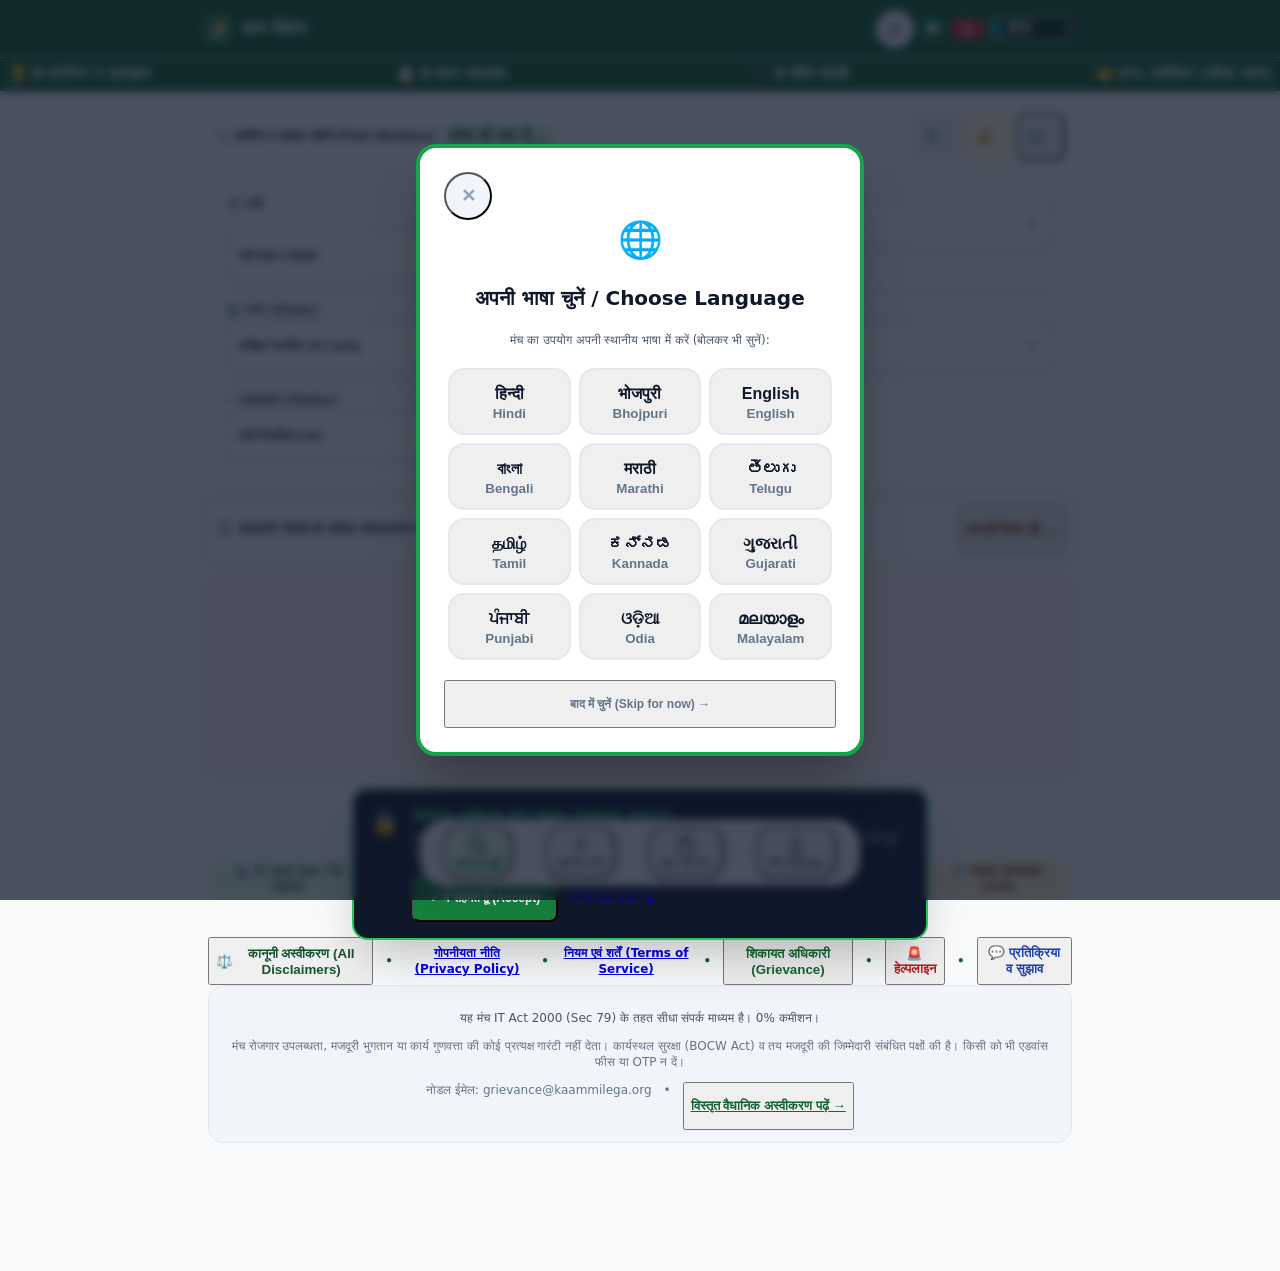
==== commit 17117829: "Purge dummy database entries, isolate test DB runs, and default seeding to opt-in" ====
--- a/templates/index.html
+++ b/templates/index.html
@@ -1,4 +1,4 @@
-<!DOCTYPE html><html lang="hi"><head><meta charset="UTF-8"><meta name="viewport" content="width=device-width, initial-scale=1.0"><title>काम मिलेगा — ग्रामीण कुशल कारीगर व मजदूर मंच</title><meta name="description" content="काम मिलेगा — ग्रामीण भारत के कुशल कारीगरों, मिस्त्री व ड्राइवरों के लिए 0% कमीशन सीधा रोजगार मंच।"><meta name="robots" content="noindex, nofollow, noarchive, nosnippet"><meta name="googlebot" content="noindex, nofollow, noarchive, nosnippet"><meta name="theme-color" content="#15803d"><link rel="manifest" href="/static/manifest.json"><link rel="icon" type="image/svg+xml" href="/static/images/icons/logo.svg"><script src="https://cdn.tailwindcss.com"></script><link rel="stylesheet" href="/static/css/app.css?v=8"></head><body class="bg-slate-50 text-slate-900 pb-32"><header class="sticky top-0 bg-green-800 text-white shadow-md z-50 border-b border-green-900 pt-[env(safe-area-inset-top,0px)]"><div class="max-w-4xl mx-auto px-2.5 py-1.5 sm:px-4 sm:py-2.5 flex items-center justify-between gap-1.5 sm:gap-3"><div class="flex items-center gap-2 min-w-0"><img src="/static/images/icons/logo.svg" alt="काम मिलेगा" class="w-8 h-8 sm:w-9 sm:h-9 rounded-xl shadow shrink-0"><div class="min-w-0"><h1 id="app-title" class="text-base sm:text-lg font-black tracking-tight leading-none whitespace-nowrap">काम मिलेगा</h1><span id="app-tagline" class="hidden sm:block text-[10px] sm:text-xs text-green-200 font-semibold leading-tight truncate mt-0.5">हुनर की कद्र • पक्का रोजगार</span></div></div><div class="flex items-center gap-1 sm:gap-1.5 shrink-0"><button id="main-speak-btn" type="button" aria-label="मंच के बारे में सुनें" class="speak-btn !w-7 !h-7 sm:!w-8 sm:!h-8 !bg-green-700 !border-green-600 text-white text-xs shrink-0" onclick="speakPrompt('काम मिलेगा मंच में आपका स्वागत है। यहां आप कुशल कारीगर ढूंढ सकते हैं या अपनी कारीगर प्रोफाइल बनाकर काम पा सकते हैं।', this)" title="मंच के बारे में सुनें">🔊</button><button type="button" onclick="openFeedbackModal()" class="h-7 sm:h-8 px-1.5 sm:px-2 bg-green-700 hover:bg-green-600 text-white text-xs font-bold rounded-lg flex items-center gap-1 shadow-sm shrink-0 border border-green-600" title="सुझाव" aria-label="सुझाव">💬 <span id="btn-header-feedback" class="hidden md:inline text-[11px]">सुझाव</span></button><button id="btn-emergency-header" type="button" onclick="toggleEmergencyDrawer()" class="h-7 sm:h-8 px-2 sm:px-2.5 bg-red-600 hover:bg-red-700 text-white text-xs font-black rounded-lg flex items-center gap-1 shadow-sm shrink-0 border border-red-500" title="हेल्पलाइन" aria-label="हेल्पलाइन">🚨 <span id="btn-emergency-text" class="hidden sm:inline text-[11px]">हेल्पलाइन</span></button><div class="flex items-center bg-green-950 rounded-lg px-1.5 py-0.5 border border-green-400 shadow-sm shrink-0" title="भाषा चुनें"><span onclick="showStartupModal(true)" class="text-xs mr-0.5 cursor-pointer select-none leading-none inline-flex items-center" title="सभी भाषाएं">🌐</span><select id="lang-select" aria-label="भाषा चुनें" onchange="switchLanguage(this.value)" class="bg-green-950 text-white text-[11px] font-black focus:outline-none cursor-pointer max-w-[54px] sm:max-w-none"><option value="hi" selected>हिन्दी</option><option value="bho">भोजपुरी</option><option value="en">English</option><option value="bn">বাংলা</option><option value="mr">मराठी</option><option value="te">తెలుగు</option><option value="ta">தமிழ்</option><option value="kn">ಕನ್ನಡ</option><option value="gu">ગુજરાતી</option><option value="pa">ਪੰਜਾਬੀ</option><option value="or">ଓଡ଼ିଆ</option><option value="ml">മലയാളം</option></select></div></div></div><div class="bg-green-900/90 px-2 sm:px-4 py-1 text-[10px] sm:text-[11px] text-green-100 border-t border-green-700/50 font-bold overflow-x-auto no-scrollbar flex items-center justify-between sm:justify-around gap-2 whitespace-nowrap"><span class="shrink-0 flex items-center gap-1">👷 <strong id="stat-workers" class="text-white">12+</strong> <span id="stat-lbl-workers">कारीगर</span></span><span class="text-green-700/80 hidden xs:inline select-none">•</span><span class="shrink-0 flex items-center gap-1">📋 <strong id="stat-jobs" class="text-white">3+</strong> <span id="stat-lbl-jobs">काम</span></span><span class="text-green-700/80 hidden xs:inline select-none">•</span><span class="shrink-0 flex items-center gap-1">📞 <strong id="stat-contacts" class="text-white">50+</strong> <span id="stat-lbl-contacts">संपर्क</span></span><span class="text-green-700/80 hidden xs:inline select-none">•</span><span class="shrink-0 flex items-center gap-1">🤝 <span id="stat-lbl-legal">0% कमीशन</span></span></div></header><main class="max-w-4xl mx-auto px-2.5 sm:px-4 py-2 sm:py-3"><section id="tab-search" class="app-tab-panel"><div class="bg-white p-3 sm:p-4 rounded-2xl shadow-sm border border-slate-200/90 mb-3"><!-- Single-line compact header & actions toolbar --><div class="flex items-center justify-between gap-1.5 mb-2 pb-2 border-b border-slate-100"><div class="flex items-center gap-1.5 min-w-0"><h2 id="heading-find-workers" class="text-xs sm:text-sm font-black text-slate-900 flex items-center gap-1 truncate"><span>🔍</span> कारीगर खोजें</h2><span id="worker-count-badge" class="text-[10px] sm:text-xs bg-green-100 text-green-900 font-black px-2 py-0.5 rounded-full whitespace-nowrap shrink-0">लोड हो रहा है...</span></div><div class="flex items-center gap-1 sm:gap-1.5 shrink-0"><button id="voice-search-btn" type="button" onclick="startVoiceSearch()" class="touch-scale flex items-center gap-1 px-2.5 py-1 bg-emerald-50 hover:bg-emerald-100 text-emerald-800 rounded-lg font-black text-[11px] border border-emerald-300 shadow-sm" title="बोलकर खोजें"><span>🎙️</span><span id="btn-voice-search-text" class="hidden xs:inline">बोलें</span></button><button type="button" onclick="openEarnabilityModal()" class="touch-scale flex items-center gap-1 px-2.5 py-1 bg-amber-50 hover:bg-amber-100 text-amber-900 rounded-lg font-black text-[11px] border border-amber-300 shadow-sm" title="मासिक कमाई की गणना करें"><span>💰</span><span id="btn-earn-calc-text" class="hidden xs:inline">कमाई</span></button><button type="button" id="btn-reset-filters" onclick="resetAllFilters()" class="touch-scale flex items-center gap-0.5 px-2 py-1 text-slate-500 hover:text-red-700 hover:bg-red-50 rounded-lg font-bold text-[11px] transition-colors" title="फ़िल्टर रीसेट"><span>🔄</span><span id="btn-reset-filters-text" class="hidden sm:inline">रीसेट</span></button></div></div><div id="voice-status-text" class="hidden text-xs text-amber-800 font-bold bg-amber-50 p-2 rounded-xl border border-amber-300 mb-2 animate-pulse"></div><div class="grid grid-cols-1 sm:grid-cols-2 lg:grid-cols-3 gap-2.5 sm:gap-3"><div class="bg-slate-50 p-2.5 rounded-xl border border-slate-200"><div class="flex items-center justify-between mb-1"><label id="lbl-filter-trade" for="filter-trade" class="block text-xs font-bold text-slate-700">🛠️ काम / पेशा (Skill)</label><button type="button" onclick="openAddCategoryModal('search')" class="text-[11px] text-green-700 hover:text-green-900 font-extrabold flex items-center gap-0.5"><span>➕</span> <span id="lbl-btn-add-skill">नया जोड़ें</span></button></div><select id="filter-trade" aria-label="काम या हुनर चुनें" onchange="handleTradeDropdownChange(this.value)" class="android-select w-full p-2.5 bg-white border-2 border-slate-300 rounded-xl text-xs sm:text-sm font-bold text-slate-800 focus:border-green-600 focus:outline-none touch-btn shadow-sm"><option value="all">सभी काम व चालक (All Trades)</option></select></div><div class="bg-slate-50 p-2.5 rounded-xl border border-slate-200"><label id="lbl-trust-filter" for="filter-trust" class="block text-xs font-bold text-slate-700 mb-1">🛡️ विश्वास स्तर (Trust Filter)</label><select id="filter-trust" aria-label="विश्वास स्तर चुनें" onchange="setTrustFilter(this.value)" class="android-select w-full p-2.5 bg-white border-2 border-slate-300 rounded-xl text-xs sm:text-sm font-bold text-slate-800 focus:border-green-600 focus:outline-none touch-btn shadow-sm"><option value="all">सभी कारीगर (All Workers)</option><option value="top_rated">⭐ टॉप रेटेड (4.5★+)</option><option value="verified">✅ साथी सत्यापित (Verified)</option><option value="team_leader">👥 टोली ठेकेदार (टीम लीडर)</option><option value="available">🟢 तुरंत उपलब्ध (Available)</option></select></div><div class="bg-slate-50 p-2.5 rounded-xl border border-slate-200"><label id="lbl-filter-state" for="filter-state" class="block text-xs font-bold text-slate-700 mb-1">🏛️ राज्य (State)</label><select id="filter-state" aria-label="राज्य (State)" onchange="setStateFilter(this.value)" class="android-select w-full p-2.5 bg-white border-2 border-slate-300 rounded-xl text-xs sm:text-sm font-bold text-slate-800 focus:border-green-600 focus:outline-none touch-btn shadow-sm"><option value="all">अखिल भारतीय (All India)</option></select></div><div class="bg-slate-50 p-2.5 rounded-xl border border-slate-200"><label id="lbl-filter-district" for="filter-district" class="block text-xs font-bold text-slate-700 mb-1">📍 जिला (District)</label><select id="filter-district" aria-label="जिला (District)" onchange="setDistrictFilter(this.value)" class="android-select w-full p-2.5 bg-white border-2 border-slate-300 rounded-xl text-xs sm:text-sm font-bold text-slate-800 focus:border-green-600 focus:outline-none touch-btn shadow-sm"><option value="all">सभी जिले (All Districts)</option></select></div><div class="bg-slate-50 p-2.5 rounded-xl border border-slate-200 col-span-1 sm:col-span-2 lg:col-span-1"><label id="lbl-filter-status" for="filter-status" class="block text-xs font-bold text-slate-700 mb-1">⚡ उपलब्धता (Status)</label><select id="filter-status" aria-label="उपलब्धता स्थिति (Status)" onchange="setStatusFilter(this.value)" class="android-select w-full p-2.5 bg-white border-2 border-slate-300 rounded-xl text-xs sm:text-sm font-bold text-slate-800 focus:border-green-600 focus:outline-none touch-btn shadow-sm"><option value="all">सभी स्थितियां (All)</option><option value="available">🟢 तुरंत उपलब्ध (Available)</option><option value="busy">🔴 व्यस्त (Busy)</option><option value="seasonal_dormancy">🌾 खेती/छुट्टी पर</option></select></div></div></div></div><div class="mb-3 px-3 py-2 bg-gradient-to-r from-amber-50 to-orange-50 border border-amber-300 rounded-xl text-xs flex items-center justify-between flex-wrap gap-1.5 text-amber-950 font-bold shadow-xs"><div class="flex items-center gap-1.5 min-w-0"><span class="text-sm">🛡️</span><span class="truncate">सावधानी: किसी को अग्रिम फीस/OTP न दें • 0% कमीशन • 18+ अनिवार्य</span></div><button type="button" onclick="openLegalDisclaimersModal('fraud')" class="text-[11px] text-amber-900 underline font-black hover:text-amber-950 shrink-0 cursor-pointer">कानूनी नियम पढ़ें →</button></div><div id="workers-grid" class="grid grid-cols-1 md:grid-cols-2 gap-4"></div></section><section id="tab-wizard" class="app-tab-panel hidden"><div id="wizard-container"></div></section><section id="tab-jobs" class="app-tab-panel hidden"><div class="bg-white p-6 rounded-2xl shadow-sm border border-slate-200 mb-6"><div class="flex items-center justify-between mb-4"><h2 class="text-xl font-black text-slate-900">नया काम पोस्ट करें (Post Job)</h2><button type="button" class="speak-btn" onclick="speakPrompt('अगर आपको अपने मकान या खेत के लिए कारीगर या मजदूर चाहिए, तो इस फॉर्म को भरें।', this)">🔊</button></div><div class="bg-red-50 border-l-4 border-red-600 p-3.5 rounded-r-xl mb-4"><p class="text-xs font-extrabold text-red-900 flex items-center gap-1.5"><span>⚖️</span> कानूनी चेतावनी (Legal Notice):
+<!DOCTYPE html><html lang="hi"><head><meta charset="UTF-8"><meta name="viewport" content="width=device-width, initial-scale=1.0"><title>काम मिलेगा — ग्रामीण कुशल कारीगर व मजदूर मंच</title><meta name="description" content="काम मिलेगा — ग्रामीण भारत के कुशल कारीगरों, मिस्त्री व ड्राइवरों के लिए 0% कमीशन सीधा रोजगार मंच।"><meta name="robots" content="noindex, nofollow, noarchive, nosnippet"><meta name="googlebot" content="noindex, nofollow, noarchive, nosnippet"><meta name="theme-color" content="#15803d"><link rel="manifest" href="/static/manifest.json"><link rel="icon" type="image/svg+xml" href="/static/images/icons/logo.svg"><script src="https://cdn.tailwindcss.com"></script><link rel="stylesheet" href="/static/css/app.css?v=8"></head><body class="bg-slate-50 text-slate-900 pb-32"><header class="sticky top-0 bg-green-800 text-white shadow-md z-50 border-b border-green-900 pt-[env(safe-area-inset-top,0px)]"><div class="max-w-4xl mx-auto px-2.5 py-1.5 sm:px-4 sm:py-2.5 flex items-center justify-between gap-1.5 sm:gap-3"><div class="flex items-center gap-2 min-w-0"><img src="/static/images/icons/logo.svg" alt="काम मिलेगा" class="w-8 h-8 sm:w-9 sm:h-9 rounded-xl shadow shrink-0"><div class="min-w-0"><h1 id="app-title" class="text-base sm:text-lg font-black tracking-tight leading-none whitespace-nowrap">काम मिलेगा</h1><span id="app-tagline" class="hidden sm:block text-[10px] sm:text-xs text-green-200 font-semibold leading-tight truncate mt-0.5">हुनर की कद्र • पक्का रोजगार</span></div></div><div class="flex items-center gap-1 sm:gap-1.5 shrink-0"><button id="main-speak-btn" type="button" aria-label="मंच के बारे में सुनें" class="speak-btn !w-7 !h-7 sm:!w-8 sm:!h-8 !bg-green-700 !border-green-600 text-white text-xs shrink-0" onclick="speakPrompt('काम मिलेगा मंच में आपका स्वागत है। यहां आप कुशल कारीगर ढूंढ सकते हैं या अपनी कारीगर प्रोफाइल बनाकर काम पा सकते हैं।', this)" title="मंच के बारे में सुनें">🔊</button><button type="button" onclick="openFeedbackModal()" class="h-7 sm:h-8 px-1.5 sm:px-2 bg-green-700 hover:bg-green-600 text-white text-xs font-bold rounded-lg flex items-center gap-1 shadow-sm shrink-0 border border-green-600" title="सुझाव" aria-label="सुझाव">💬 <span id="btn-header-feedback" class="hidden md:inline text-[11px]">सुझाव</span></button><button id="btn-emergency-header" type="button" onclick="toggleEmergencyDrawer()" class="h-7 sm:h-8 px-2 sm:px-2.5 bg-red-600 hover:bg-red-700 text-white text-xs font-black rounded-lg flex items-center gap-1 shadow-sm shrink-0 border border-red-500" title="हेल्पलाइन" aria-label="हेल्पलाइन">🚨 <span id="btn-emergency-text" class="hidden sm:inline text-[11px]">हेल्पलाइन</span></button><div class="flex items-center bg-green-950 rounded-lg px-1.5 py-0.5 border border-green-400 shadow-sm shrink-0" title="भाषा चुनें"><span onclick="showStartupModal(true)" class="text-xs mr-0.5 cursor-pointer select-none leading-none inline-flex items-center" title="सभी भाषाएं">🌐</span><select id="lang-select" aria-label="भाषा चुनें" onchange="switchLanguage(this.value)" class="bg-green-950 text-white text-[11px] font-black focus:outline-none cursor-pointer max-w-[54px] sm:max-w-none"><option value="hi" selected>हिन्दी</option><option value="bho">भोजपुरी</option><option value="en">English</option><option value="bn">বাংলা</option><option value="mr">मराठी</option><option value="te">తెలుగు</option><option value="ta">தமிழ்</option><option value="kn">ಕನ್ನಡ</option><option value="gu">ગુજરાતી</option><option value="pa">ਪੰਜਾਬੀ</option><option value="or">ଓଡ଼ିଆ</option><option value="ml">മലയാളം</option></select></div></div></div><div class="bg-green-900/90 px-2 sm:px-4 py-1 text-[10px] sm:text-[11px] text-green-100 border-t border-green-700/50 font-bold overflow-x-auto no-scrollbar flex items-center justify-between sm:justify-around gap-2 whitespace-nowrap"><span class="shrink-0 flex items-center gap-1">👷 <strong id="stat-workers" class="text-white">0</strong> <span id="stat-lbl-workers">कारीगर</span></span><span class="text-green-700/80 hidden xs:inline select-none">•</span><span class="shrink-0 flex items-center gap-1">📋 <strong id="stat-jobs" class="text-white">0</strong> <span id="stat-lbl-jobs">काम</span></span><span class="text-green-700/80 hidden xs:inline select-none">•</span><span class="shrink-0 flex items-center gap-1">📞 <strong id="stat-contacts" class="text-white">0</strong> <span id="stat-lbl-contacts">संपर्क</span></span><span class="text-green-700/80 hidden xs:inline select-none">•</span><span class="shrink-0 flex items-center gap-1">🤝 <span id="stat-lbl-legal">0% कमीशन</span></span></div></header><main class="max-w-4xl mx-auto px-2.5 sm:px-4 py-2 sm:py-3"><section id="tab-search" class="app-tab-panel"><div class="bg-white p-3 sm:p-4 rounded-2xl shadow-sm border border-slate-200/90 mb-3"><!-- Single-line compact header & actions toolbar --><div class="flex items-center justify-between gap-1.5 mb-2 pb-2 border-b border-slate-100"><div class="flex items-center gap-1.5 min-w-0"><h2 id="heading-find-workers" class="text-xs sm:text-sm font-black text-slate-900 flex items-center gap-1 truncate"><span>🔍</span> कारीगर खोजें</h2><span id="worker-count-badge" class="text-[10px] sm:text-xs bg-green-100 text-green-900 font-black px-2 py-0.5 rounded-full whitespace-nowrap shrink-0">लोड हो रहा है...</span></div><div class="flex items-center gap-1 sm:gap-1.5 shrink-0"><button id="voice-search-btn" type="button" onclick="startVoiceSearch()" class="touch-scale flex items-center gap-1 px-2.5 py-1 bg-emerald-50 hover:bg-emerald-100 text-emerald-800 rounded-lg font-black text-[11px] border border-emerald-300 shadow-sm" title="बोलकर खोजें"><span>🎙️</span><span id="btn-voice-search-text" class="hidden xs:inline">बोलें</span></button><button type="button" onclick="openEarnabilityModal()" class="touch-scale flex items-center gap-1 px-2.5 py-1 bg-amber-50 hover:bg-amber-100 text-amber-900 rounded-lg font-black text-[11px] border border-amber-300 shadow-sm" title="मासिक कमाई की गणना करें"><span>💰</span><span id="btn-earn-calc-text" class="hidden xs:inline">कमाई</span></button><button type="button" id="btn-reset-filters" onclick="resetAllFilters()" class="touch-scale flex items-center gap-0.5 px-2 py-1 text-slate-500 hover:text-red-700 hover:bg-red-50 rounded-lg font-bold text-[11px] transition-colors" title="फ़िल्टर रीसेट"><span>🔄</span><span id="btn-reset-filters-text" class="hidden sm:inline">रीसेट</span></button></div></div><div id="voice-status-text" class="hidden text-xs text-amber-800 font-bold bg-amber-50 p-2 rounded-xl border border-amber-300 mb-2 animate-pulse"></div><div class="grid grid-cols-1 sm:grid-cols-2 lg:grid-cols-3 gap-2.5 sm:gap-3"><div class="bg-slate-50 p-2.5 rounded-xl border border-slate-200"><div class="flex items-center justify-between mb-1"><label id="lbl-filter-trade" for="filter-trade" class="block text-xs font-bold text-slate-700">🛠️ काम / पेशा (Skill)</label><button type="button" onclick="openAddCategoryModal('search')" class="text-[11px] text-green-700 hover:text-green-900 font-extrabold flex items-center gap-0.5"><span>➕</span> <span id="lbl-btn-add-skill">नया जोड़ें</span></button></div><select id="filter-trade" aria-label="काम या हुनर चुनें" onchange="handleTradeDropdownChange(this.value)" class="android-select w-full p-2.5 bg-white border-2 border-slate-300 rounded-xl text-xs sm:text-sm font-bold text-slate-800 focus:border-green-600 focus:outline-none touch-btn shadow-sm"><option value="all">सभी काम व चालक (All Trades)</option></select></div><div class="bg-slate-50 p-2.5 rounded-xl border border-slate-200"><label id="lbl-trust-filter" for="filter-trust" class="block text-xs font-bold text-slate-700 mb-1">🛡️ विश्वास स्तर (Trust Filter)</label><select id="filter-trust" aria-label="विश्वास स्तर चुनें" onchange="setTrustFilter(this.value)" class="android-select w-full p-2.5 bg-white border-2 border-slate-300 rounded-xl text-xs sm:text-sm font-bold text-slate-800 focus:border-green-600 focus:outline-none touch-btn shadow-sm"><option value="all">सभी कारीगर (All Workers)</option><option value="top_rated">⭐ टॉप रेटेड (4.5★+)</option><option value="verified">✅ साथी सत्यापित (Verified)</option><option value="team_leader">👥 टोली ठेकेदार (टीम लीडर)</option><option value="available">🟢 तुरंत उपलब्ध (Available)</option></select></div><div class="bg-slate-50 p-2.5 rounded-xl border border-slate-200"><label id="lbl-filter-state" for="filter-state" class="block text-xs font-bold text-slate-700 mb-1">🏛️ राज्य (State)</label><select id="filter-state" aria-label="राज्य (State)" onchange="setStateFilter(this.value)" class="android-select w-full p-2.5 bg-white border-2 border-slate-300 rounded-xl text-xs sm:text-sm font-bold text-slate-800 focus:border-green-600 focus:outline-none touch-btn shadow-sm"><option value="all">अखिल भारतीय (All India)</option></select></div><div class="bg-slate-50 p-2.5 rounded-xl border border-slate-200"><label id="lbl-filter-district" for="filter-district" class="block text-xs font-bold text-slate-700 mb-1">📍 जिला (District)</label><select id="filter-district" aria-label="जिला (District)" onchange="setDistrictFilter(this.value)" class="android-select w-full p-2.5 bg-white border-2 border-slate-300 rounded-xl text-xs sm:text-sm font-bold text-slate-800 focus:border-green-600 focus:outline-none touch-btn shadow-sm"><option value="all">सभी जिले (All Districts)</option></select></div><div class="bg-slate-50 p-2.5 rounded-xl border border-slate-200 col-span-1 sm:col-span-2 lg:col-span-1"><label id="lbl-filter-status" for="filter-status" class="block text-xs font-bold text-slate-700 mb-1">⚡ उपलब्धता (Status)</label><select id="filter-status" aria-label="उपलब्धता स्थिति (Status)" onchange="setStatusFilter(this.value)" class="android-select w-full p-2.5 bg-white border-2 border-slate-300 rounded-xl text-xs sm:text-sm font-bold text-slate-800 focus:border-green-600 focus:outline-none touch-btn shadow-sm"><option value="all">सभी स्थितियां (All)</option><option value="available">🟢 तुरंत उपलब्ध (Available)</option><option value="busy">🔴 व्यस्त (Busy)</option><option value="seasonal_dormancy">🌾 खेती/छुट्टी पर</option></select></div></div></div></div><div class="mb-3 px-3 py-2 bg-gradient-to-r from-amber-50 to-orange-50 border border-amber-300 rounded-xl text-xs flex items-center justify-between flex-wrap gap-1.5 text-amber-950 font-bold shadow-xs"><div class="flex items-center gap-1.5 min-w-0"><span class="text-sm">🛡️</span><span class="truncate">सावधानी: किसी को अग्रिम फीस/OTP न दें • 0% कमीशन • 18+ अनिवार्य</span></div><button type="button" onclick="openLegalDisclaimersModal('fraud')" class="text-[11px] text-amber-900 underline font-black hover:text-amber-950 shrink-0 cursor-pointer">कानूनी नियम पढ़ें →</button></div><div id="workers-grid" class="grid grid-cols-1 md:grid-cols-2 gap-4"></div></section><section id="tab-wizard" class="app-tab-panel hidden"><div id="wizard-container"></div></section><section id="tab-jobs" class="app-tab-panel hidden"><div class="bg-white p-6 rounded-2xl shadow-sm border border-slate-200 mb-6"><div class="flex items-center justify-between mb-4"><h2 class="text-xl font-black text-slate-900">नया काम पोस्ट करें (Post Job)</h2><button type="button" class="speak-btn" onclick="speakPrompt('अगर आपको अपने मकान या खेत के लिए कारीगर या मजदूर चाहिए, तो इस फॉर्म को भरें।', this)">🔊</button></div><div class="bg-red-50 border-l-4 border-red-600 p-3.5 rounded-r-xl mb-4"><p class="text-xs font-extrabold text-red-900 flex items-center gap-1.5"><span>⚖️</span> कानूनी चेतावनी (Legal Notice):
 </p><p class="text-xs text-red-800 mt-0.5">
 18 वर्ष से कम आयु के बच्चों को किसी भी काम या मजदूरी पर लगाना बाल श्रम कानून के तहत गैर-कानूनी और संज्ञेय अपराध है।
 </p></div><form id="job-post-form" onsubmit="submitJobPost(event)"><div class="grid grid-cols-1 sm:grid-cols-2 gap-3 mb-3"><div><label class="block text-xs font-bold text-slate-700 mb-1">आपका नाम (Employer Name)</label><input type="text" id="job-employer-name" required placeholder="जैसे: अमित सिंह" class="w-full p-3 border-2 border-slate-300 rounded-xl font-bold touch-btn"></div><div><label class="block text-xs font-bold text-slate-700 mb-1">मोबाइल नंबर</label><input type="tel" id="job-phone" required maxlength="10" placeholder="10 अंकों का नंबर" class="w-full p-3 border-2 border-slate-300 rounded-xl font-bold touch-btn"></div></div><div class="grid grid-cols-2 sm:grid-cols-3 gap-3 mb-3"><div><label class="block text-xs font-bold text-slate-700 mb-1">कौन सा काम / चालक चाहिए?</label><select id="job-skill" class="w-full p-3 border-2 border-slate-300 rounded-xl font-bold touch-btn"><option value="mason" selected>राजमिस्त्री 🧱</option></select></div><div><label class="block text-xs font-bold text-slate-700 mb-1">कितने लोग चाहिए?</label><input type="number" id="job-workers-needed" min="1" max="30" value="2" class="w-full p-3 border-2 border-slate-300 rounded-xl font-bold touch-btn"></div><div class="col-span-2 sm:col-span-1"><label class="block text-xs font-bold text-slate-700 mb-1">कितने दिन का काम?</label><input type="number" id="job-duration" min="1" max="90" value="3" class="w-full p-3 border-2 border-slate-300 rounded-xl font-bold touch-btn"></div></div><div class="grid grid-cols-1 sm:grid-cols-4 gap-3 mb-4"><div><label class="block text-xs font-bold text-slate-700 mb-1">प्रस्तावित दिहाड़ी (₹/दिन)</label><input type="number" id="job-wage" min="350" max="3000" step="50" value="650" class="w-full p-3 border-2 border-slate-300 rounded-xl font-bold text-green-800 touch-btn"></div><div><label class="block text-xs font-bold text-slate-700 mb-1">राज्य (State)</label><select id="job-state" onchange="onJobStateChange(this.value)" class="w-full p-3 border-2 border-slate-300 rounded-xl font-bold touch-btn"><option value="उत्तर प्रदेश (Uttar Pradesh)">उत्तर प्रदेश (Uttar Pradesh)</option></select></div><div><label class="block text-xs font-bold text-slate-700 mb-1">जिला (District)</label><select id="job-district" class="w-full p-3 border-2 border-slate-300 rounded-xl font-bold touch-btn"><option value="वाराणसी (Varanasi)">वाराणसी (Varanasi)</option></select></div><div><label class="block text-xs font-bold text-slate-700 mb-1">गाँव / मोहल्ला (Village)</label><input type="text" id="job-village" required placeholder="जैसे: शिवपुर" class="w-full p-3 border-2 border-slate-300 rounded-xl font-bold touch-btn"></div></div><div class="bg-slate-50 p-3.5 rounded-2xl border border-slate-300 mb-4 space-y-2"><h4 class="text-xs font-black text-slate-900 flex items-center gap-1.5"><span>⚖️</span> नियोक्ता वैधानिक दायित्व एवं घोषणा (Statutory Undertaking)</h4><ul class="text-[11px] text-slate-700 space-y-1 pl-4 list-disc font-medium"><li><strong>बाल श्रम निषेध (18+ अनिवार्य):</strong> केवल 18 वर्ष या उससे अधिक आयु के वयस्क कारीगरों को ही काम पर रखा जाएगा।</li><li><strong>न्यूनतम मजदूरी अनुपालन:</strong> राज्य सरकार द्वारा अधिसूचित न्यूनतम मजदूरी से कम भुगतान नहीं किया जाएगा।</li><li><strong>0% अग्रिम शुल्क:</strong> कामगार से किसी भी प्रकार की रजिस्ट्रेशन फीस, वर्दी या सिक्योरिटी मनी नहीं मांगी जाएगी।</li><li><strong>कार्यस्थल सुरक्षा:</strong> कार्यस्थल पर प्राथमिक उपचार व सुरक्षा साधन (BOCW Act) उपलब्ध कराना नियोक्ता का दायित्व होगा।</li></ul><label class="flex items-start gap-2.5 pt-2 border-t border-slate-200 cursor-pointer touch-btn"><input type="checkbox" id="job-child-labour-disclaimer" required class="w-5 h-5 mt-0.5 rounded text-green-600"><span class="text-xs font-bold text-slate-900 leading-snug">मैं प्रमाणित करता/करती हूँ कि मैं बाल श्रम निषेध कानून (18+), न्यूनतम मजदूरी, शून्य अग्रिम शुल्क एवं कार्यस्थल सुरक्षा के सभी वैधानिक नियमों का पूर्णतः पालन करूँगा/करूँगी।</span></label></div><button type="submit" class="w-full py-4 bg-green-700 hover:bg-green-800 text-white rounded-xl font-extrabold text-base shadow-lg touch-btn">
